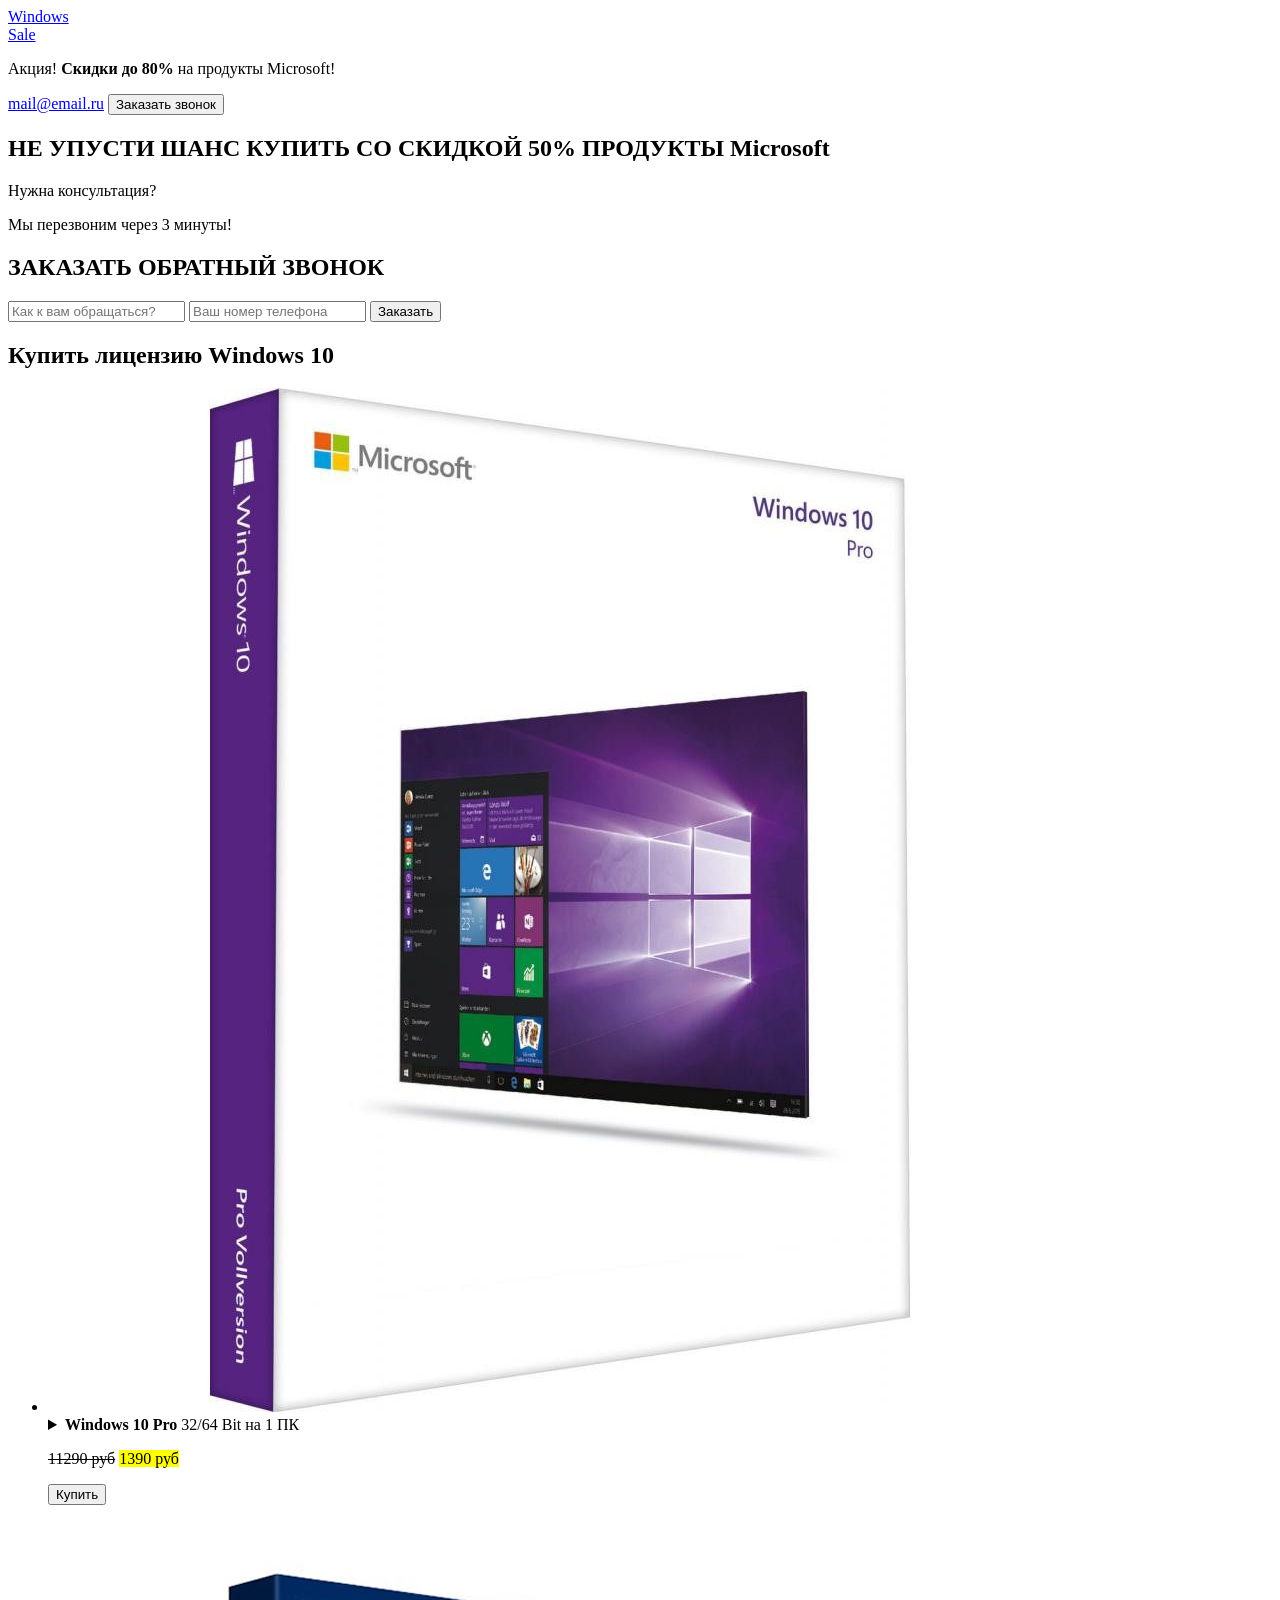
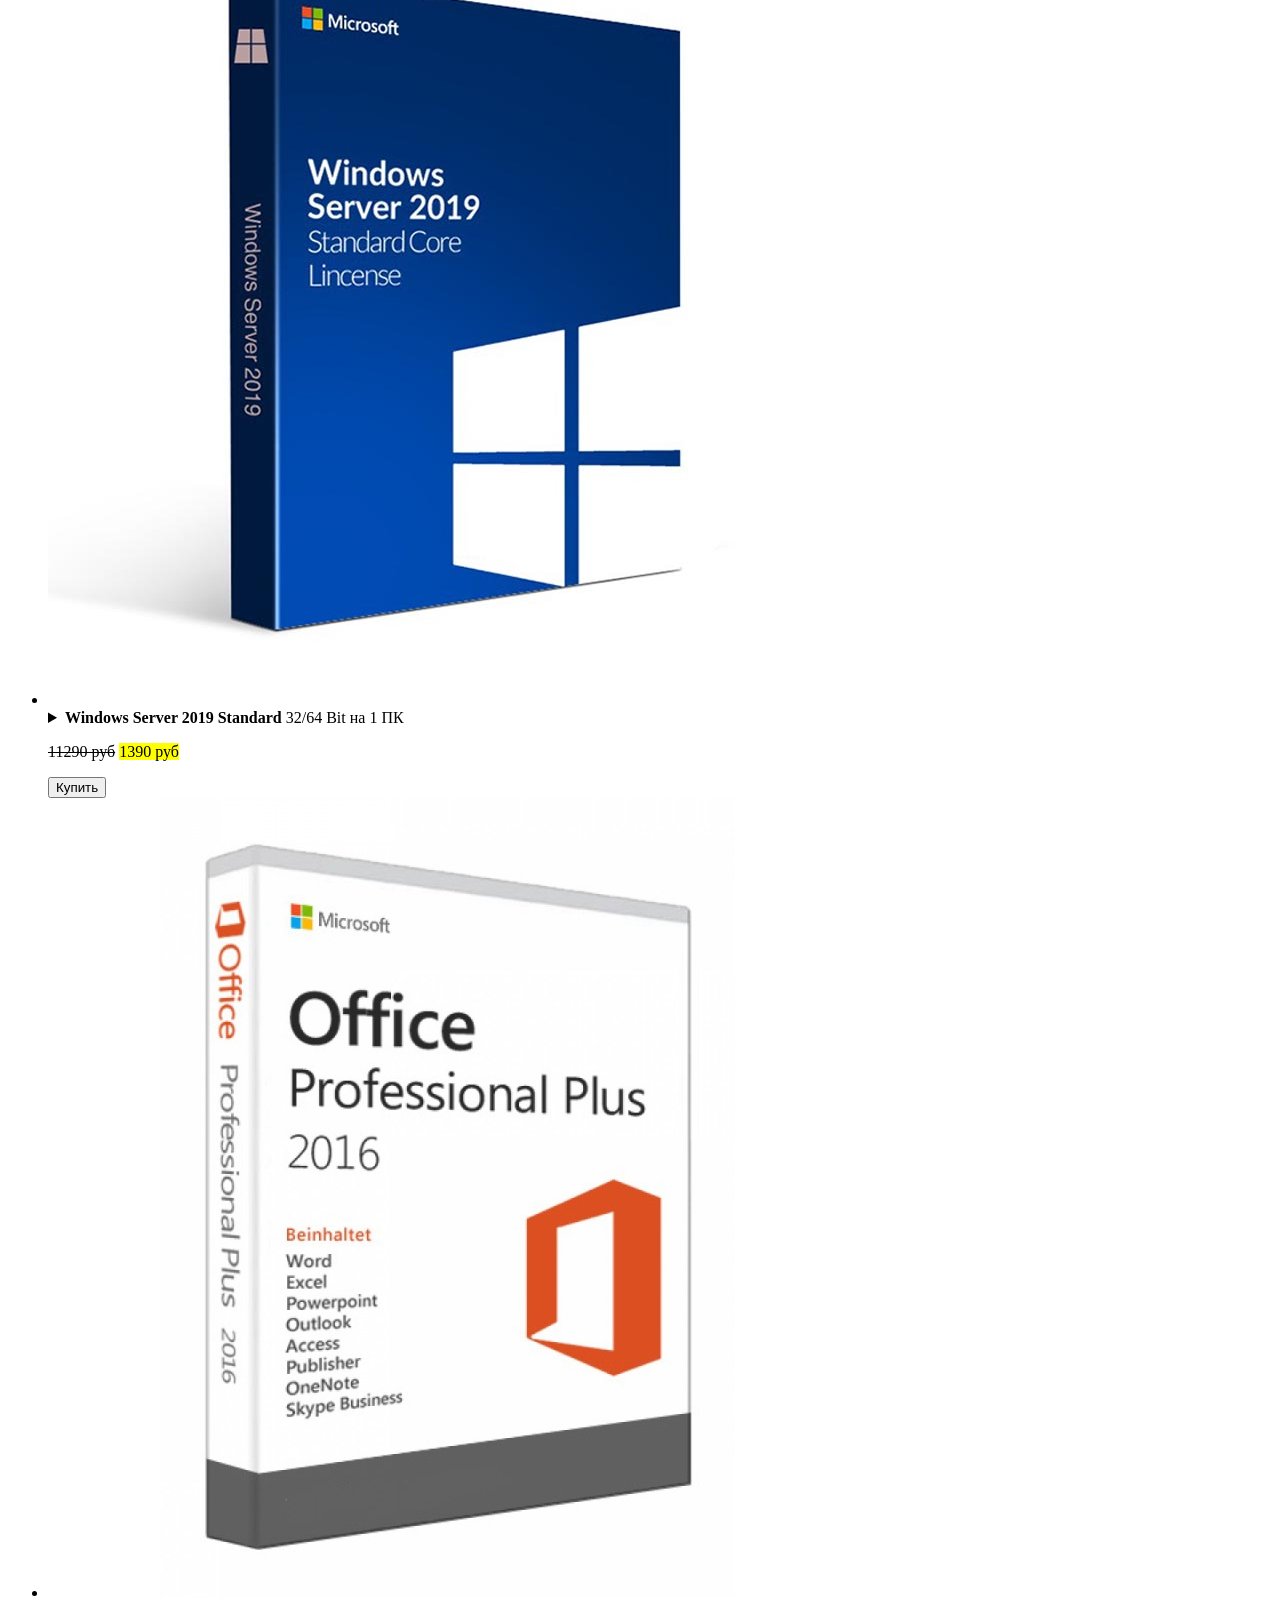
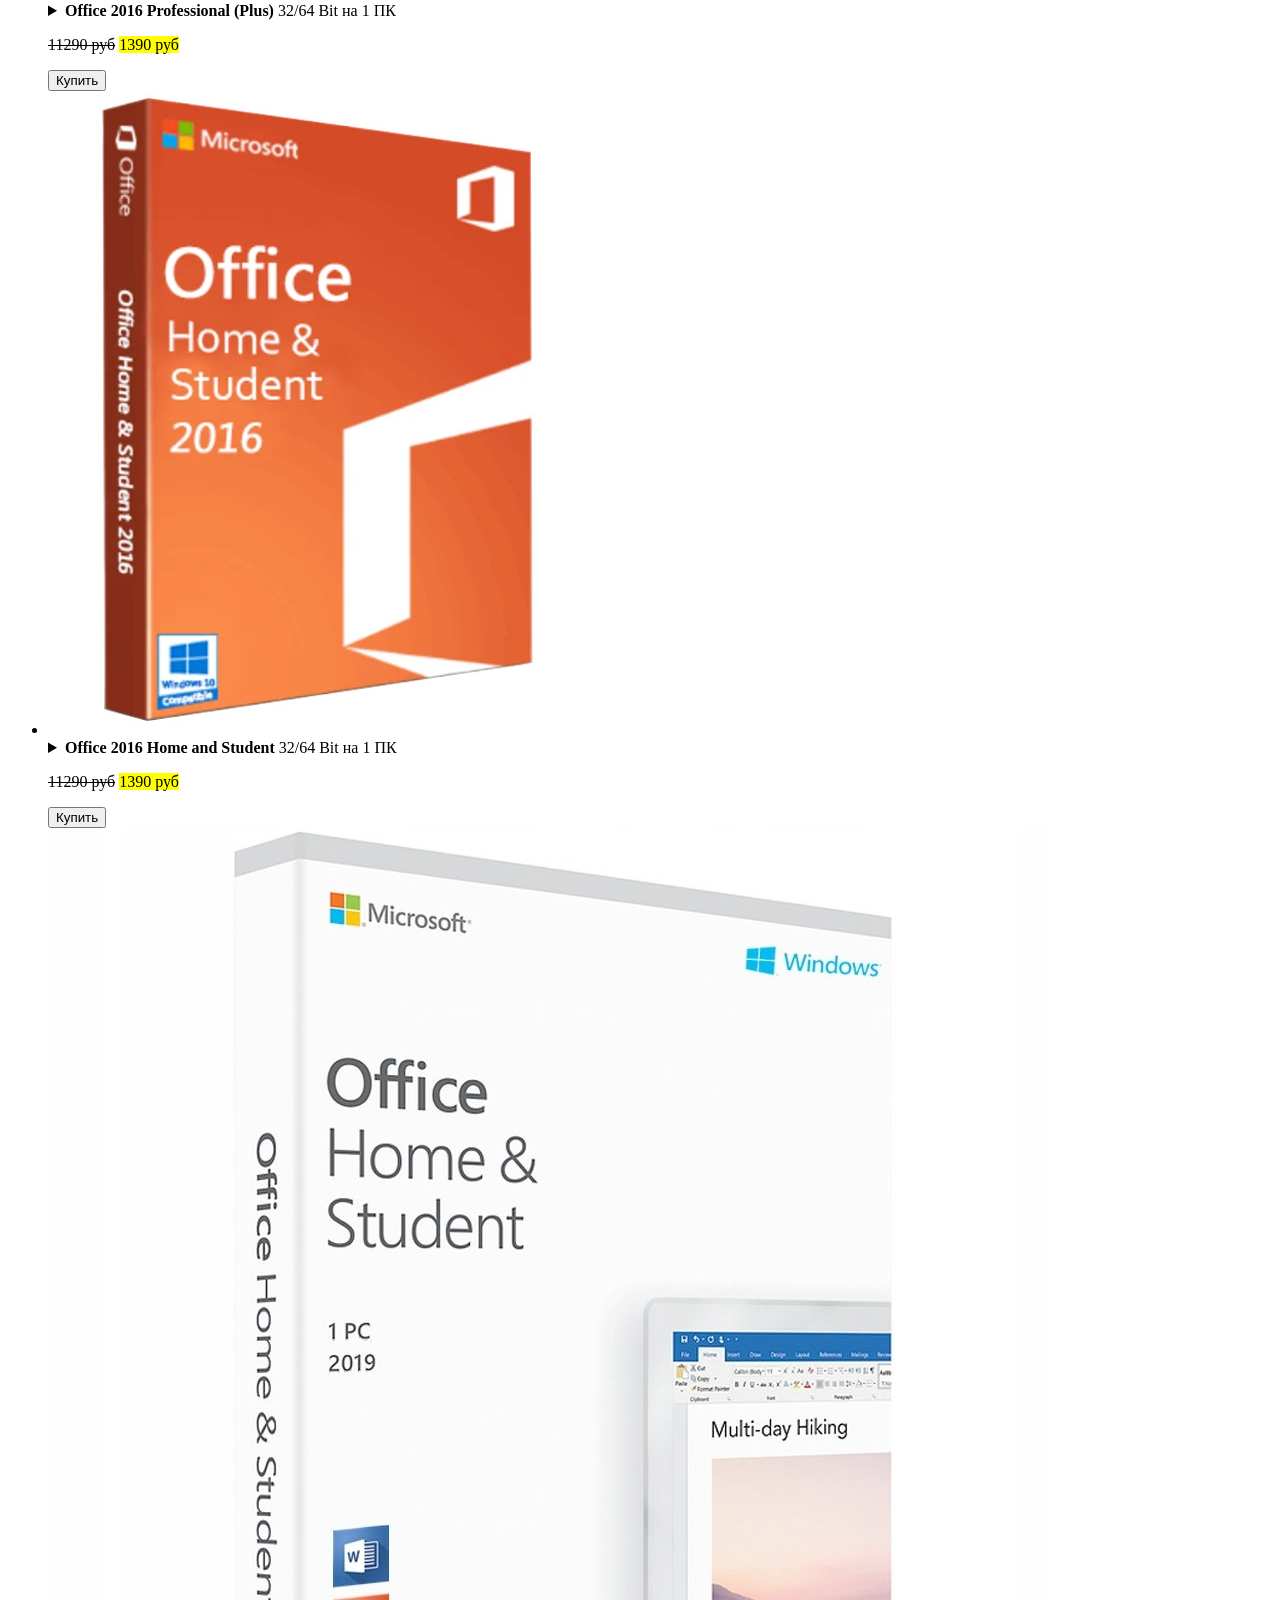
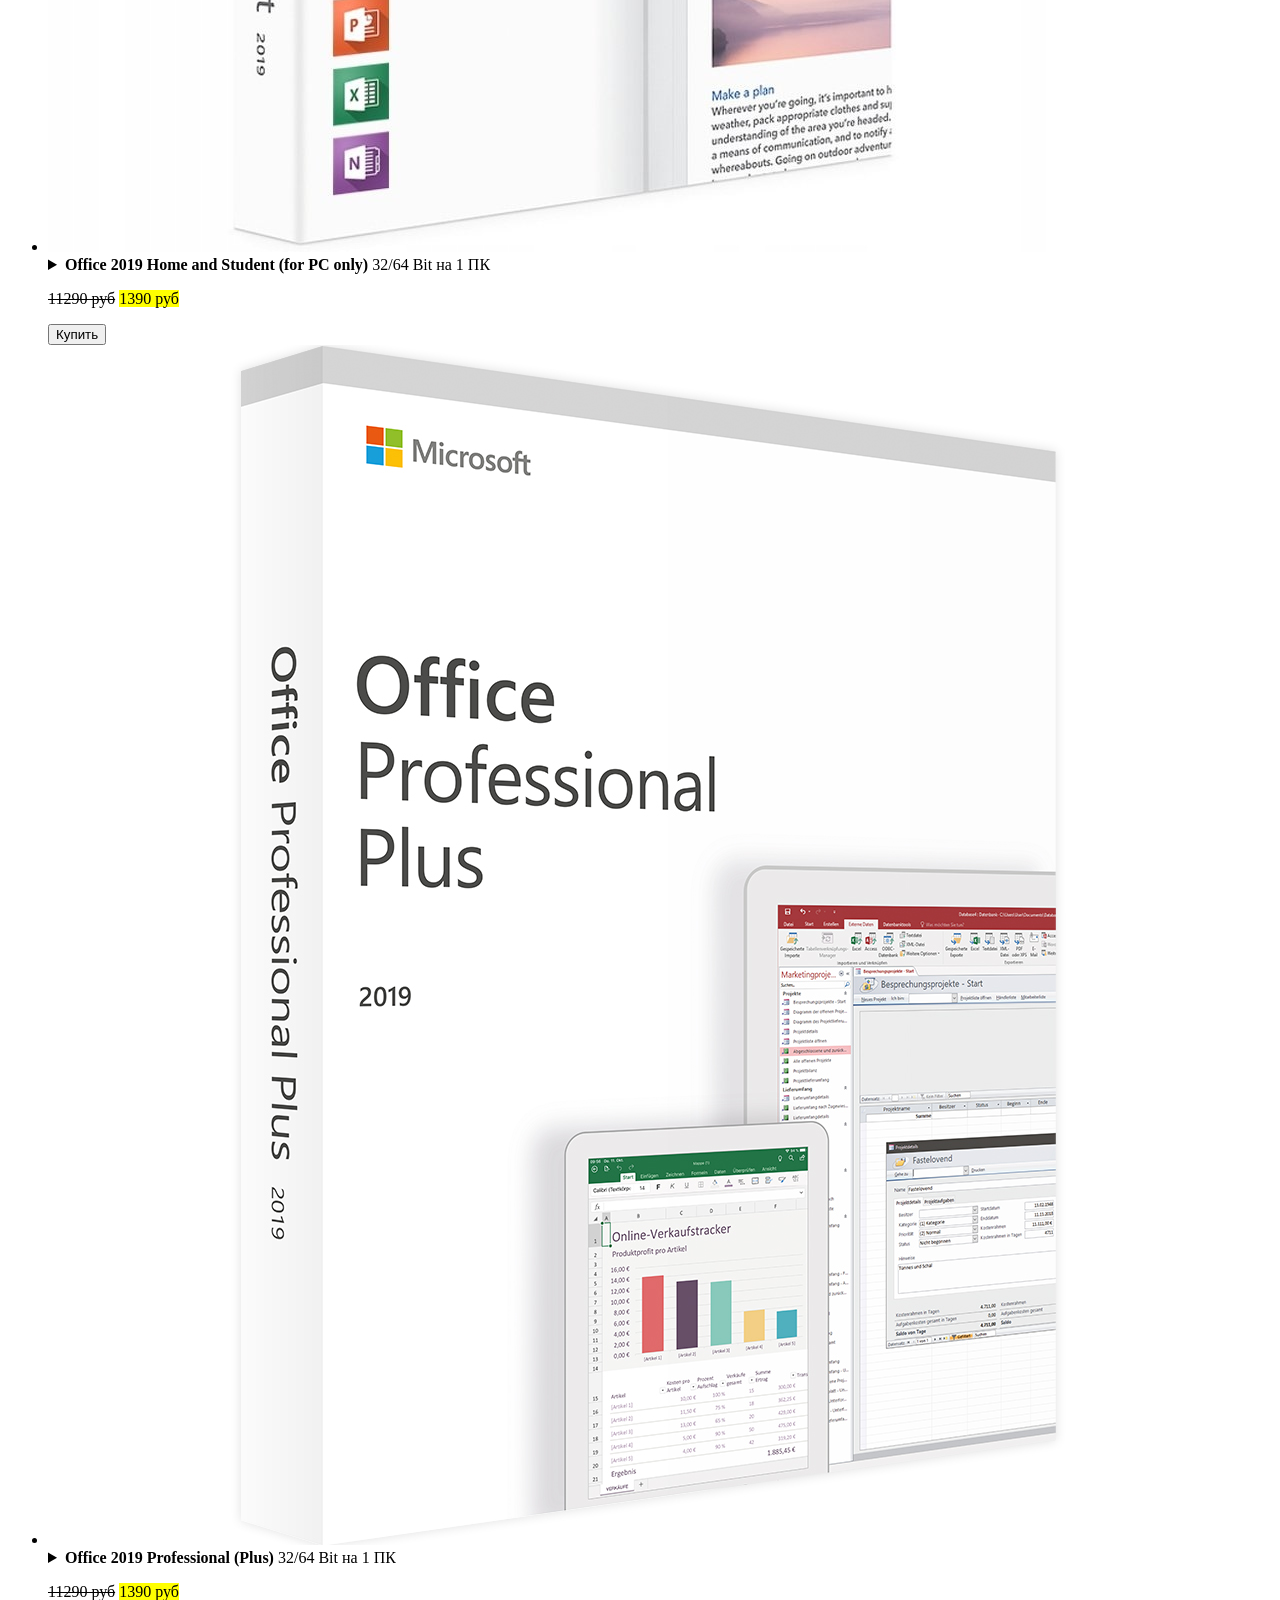
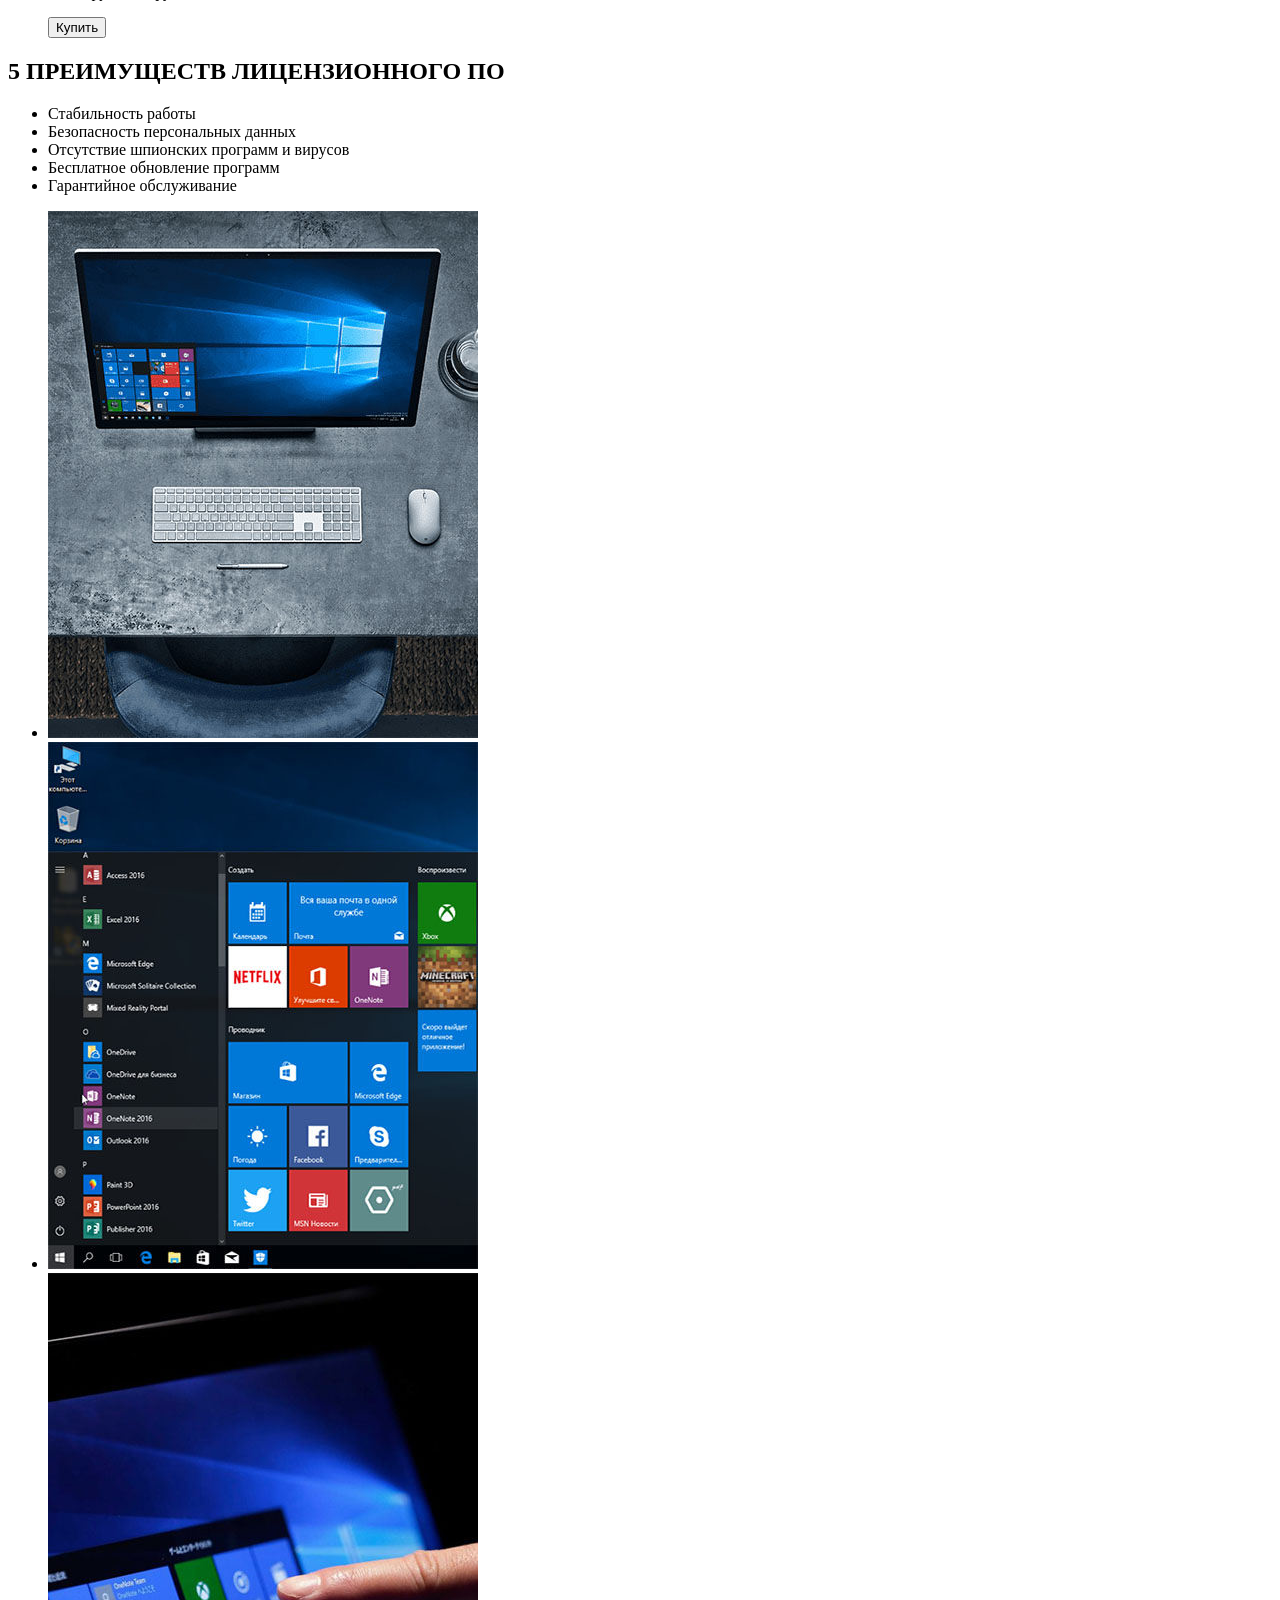
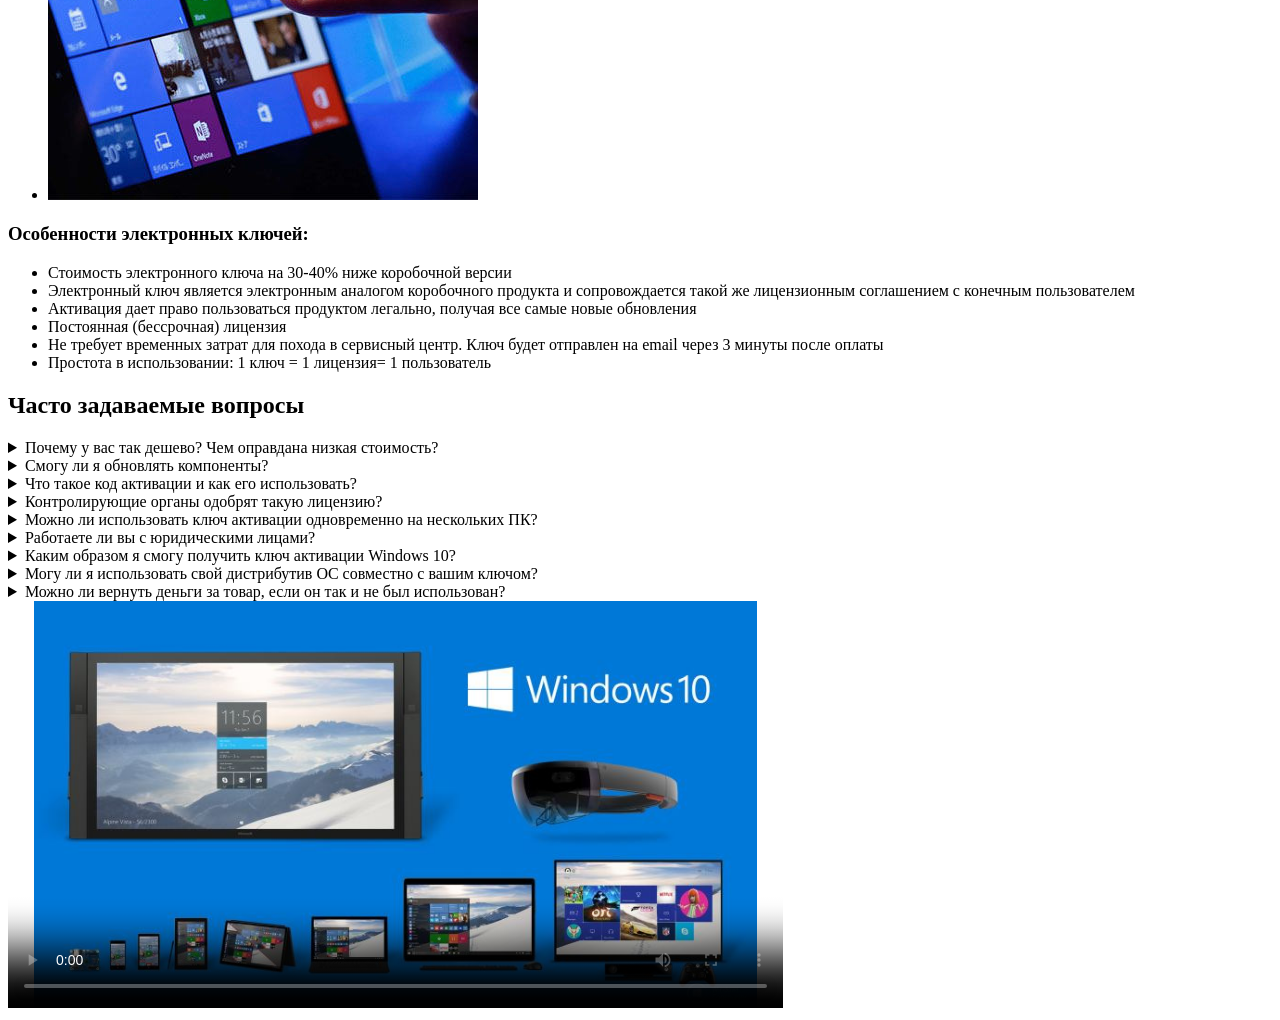
==== src/index.html @ 3c19798a "06.07.2020 (1)" ====
<!DOCTYPE html>
<html lang="ru">

<head>
  <meta charset="UTF-8">
  <meta name="viewport" content="width=device-width, initial-scale=1.0">
  <title>НЕ УПУСТИ ШАНС КУПИТЬ СО СКИДКОЙ 50% ПРОДУКТЫ Microsoft</title>

  <link rel="stylesheet" href="css/style.css">
  <link rel="shortcut icon" href="img/favicon.ico" type="image/x-icon">
</head>

<body>

  <header class="header">

    <div class="container">

      <div class="header__block-logo">

        <a href="#" class="header__logo hidde-md">Windows<br>Sale</a>

        <p class="header__logo-promo">
          Акция! <strong>Скидки до 80%</strong>
          <span>на продукты Microsoft!</span>
        </p>
        <!-- /header__logo-promo -->
      </div>
      <!-- /header__block-logo -->

      <div class="header__block-contact">
        <a href="#" class="header__link">mail@email.ru</a>
        <button class="header__link btn">Заказать звонок</button>
      </div>
      <!-- /header__block-contact -->

    </div>
    <!-- /container -->
  </header>
  <!-- /header -->

  <main>

    <section class="contact">
      <div class="container">

        <h1 class="heading">НЕ УПУСТИ ШАНС КУПИТЬ СО СКИДКОЙ 50% ПРОДУКТЫ Microsoft</h1>

        <div class="content">
          <header>
            <p>Нужна консультация?</p>
            <p>Мы перезвоним через 3 минуты!</p>
          </header>
          <!-- /header -->

          <form action="#" class="form">
            <h2>ЗАКАЗАТЬ ОБРАТНЫЙ ЗВОНОК</h2>

            <input type="text" placeholder="Как к вам обращаться?">
            <input type="tel" placeholder="Ваш номер телефона">

            <button class="btn btn--form">Заказать</button>
          </form>
          <!-- /form -->
        </div>
        <!-- /content -->
      </div>
      <!-- /container -->
    </section>
    <!-- /contact -->

    <section class="slider-section">
      <div class="container">
        <div class="center">
          <h2>Купить лицензию Windows 10</h2>
        </div>
        <div class="slider--nojs">
          <ul class="slider__list slider-1-js">
            <li class="slider__item">
              <img src="./img/win-10-pro.jpg" alt="Windows 10 Pro" class="prod">

              <details>
                <summary><b>Windows 10 Pro</b> 32/64 Bit на 1 ПК<div class="details-toggle" aria-label="открыть"></div>
                </summary>

                <p>Одна из самых популярных и надежных операционных систем.
                  Одинаково подходит как для домашнего использования так и для ведения бизнеса. Система имеет полный
                  набор
                  инструментов и не имеет проблем в работе, которые присутствовали в предыдущих версиях. Отличительной
                  особенностью является ускоренная обработка данных и поддержка современного оборудования, в частности
                  процессов серверного уровня Intel Xeon и AMD Opeteron.</p>

              </details>

              <p class="price">
                <del class="price__old">11290 руб</del>
                <mark class="price__new">1390 руб</mark>
              </p>

              <button class="btn btn--slider">Купить</button>
            </li>
            <!-- /slider__item -->

            <li class="slider__item">
              <img src="./img/win-serwer-19.jpg" alt="Windows Server 2019 Standard" class="prod">

              <details>
                <summary><b>Windows Server 2019 Standard</b> 32/64 Bit на 1 ПК<div class="details-toggle"
                    aria-label="открыть"></div>
                </summary>

                <p>Оптимизированная для облака операционная система с дополнительными уровнями безопасности обнаруживает
                  любые атаки, включая атаки с нулевым днем; инновационным подходом к реализации рабочих приложений и
                  инфраструктуры на основе платформы Azure.</p>
                <p>С Windows Server 2019 клиенты смогут легко интегрировать Azure-сервисы: Azure Backup, Azure File
                  Sync, Hyper-V, Nano Server, сервис аварийного восстановления и др. Кроме того, встроенная защита от
                  угроз Windows Defender (ATP) обеспечивает превентивную защиту, обнаруживая любые атаки, включая атаки
                  с нулевым днем.</p>
              </details>

              <p class="price">
                <del class="price__old">11290 руб</del>
                <mark class="price__new">1390 руб</mark>
              </p>

              <button class="btn btn--slider">Купить</button>
            </li>
            <!-- /slider__item -->

            <li class="slider__item">
              <img src="./img/office-pro+16.jpg" alt="Office 2016 Professional (Plus)" class="prod">

              <details>
                <summary><b>Office 2016 Professional (Plus)</b> 32/64 Bit на 1 ПК<div class="details-toggle"
                    aria-label="открыть"></div>
                </summary>

                <p>Лучший выбор для тех, кто хочет пользоваться основными программами Office. 15 ГБ свободного
                  пространства в облачном хранилище OneDrive для легкого доступа и совместного редактирования документов
                  с нескольких устройств; усовершенствованный интерфейс, оптимизированный для сенсорного управления,
                  пера или мыши с клавиатурой. Работа с Windows и Mac OS.</p>
                <p>В пакет Office Home and Student 2016 входит четыре решения:</p>

                <ul class="list">
                  <li>Word</li>
                  <li>Excel</li>
                  <li>PowerPoint</li>
                  <li>OneNote</li>
                </ul>
              </details>

              <p class="price">
                <del class="price__old">11290 руб</del>
                <mark class="price__new">1390 руб</mark>
              </p>

              <button class="btn btn--slider">Купить</button>
            </li>
            <!-- /slider__item -->

            <li class="slider__item">
              <img src="./img/office-home_student-16.jpg" alt="Office 2016 Home and Student" class="prod">

              <details>
                <summary><b>Office 2016 Home and Student</b> 32/64 Bit на 1 ПК <div class="details-toggle"
                    aria-label="открыть"></div>
                </summary>

                <p>Приложение предлагает важные решения:</p>
                <ol class="list-nember">
                  <li>Воплощение идей. Используя возможности Office, можно создавать увлекательные и полезные
                    презентации, чтобы удивлять сверстников, учителей или преподавателей. В этом помогут широкоэкранные
                    шаблоны продукта для создания презентаций PowerPoint, а также традиционные пакеты Excel и Word</li>
                  <li>Простое и понятное создание заметок. Пользуясь записными книжками OneNote, можно сохранить важную
                    информацию, организовать к ней совместный доступ и создавать групповые проекты</li>
                  <li>Комфортный доступ к данным. Теперь файлы можно хранить не только локально, но и облачно. Они могут
                    размещаться в Интернете, а значит, ими можно пользоваться с любого устройства</li>
                  <li>Огромное количество готовых шаблонов сокращает время подготовки презентации до минимума. Всего
                    лишь два клика понадобится для того, чтобы сделать из данных таблицу или диаграмму, а значит,
                    информация станет доступнее для восприятия</li>
                  <li>Стандартная комплектация: Word;Excel; PowerPoint; OneNote</li>
                </ol>
              </details>

              <p class="price">
                <del class="price__old">11290 руб</del>
                <mark class="price__new">1390 руб</mark>
              </p>

              <button class="btn btn--slider">Купить</button>
            </li>
            <!-- /slider__item -->

            <li class="slider__item">
              <img src="./img/office-home&student-only.jpg" alt="Office 2019 Home and Student (for PC only)"
                class="prod">

              <details>
                <summary><b>Office 2019 Home and Student (for PC only)</b> 32/64 Bit на 1 ПК<div class="details-toggle"
                    aria-label="открыть"></div>
                </summary>

                <p>Оптимальное решение с базовыми инструментами для работы с документами, реализации творческих идей,
                  выполнения учебных и домашних проектов. А с новыми функциями в версии 2019 работать с приложениями
                  Office стало еще проще: 3D и SVG графика, анимация, цифровое перо, переводчик и новые виды таблиц.</p>
              </details>

              <p class="price">
                <del class="price__old">11290 руб</del>
                <mark class="price__new">1390 руб</mark>
              </p>

              <button class="btn btn--slider">Купить</button>
            </li>
            <!-- /slider__item -->

            <li class="slider__item">
              <img src="./img/office-pro+19.jpg" alt="Office 2019 Professional (Plus)" class="prod">

              <details>
                <summary><b>Office 2019 Professional (Plus)</b> 32/64 Bit на 1 ПК <div class="details-toggle"
                    aria-label="открыть"></div>
                </summary>

                <p>Расширенное ПО не имеющее рабочих границ с колоссальным потенциалом. Специальный выпуск пакета
                  офисных приложений, предназначенный для разработчиков и специалистов в области IT. Позволяет работать
                  в условиях многозадачности на различных устройствах, экономя время, оптимизируя рабочий процесс и
                  предлагая эффективные приёмы решения повседневных задач.</p>
                <p><b>В составе Microsoft Office 2019 Professional Plus:</b></p>

                <ul class="list">
                  <li><b>Microsoft Word 2019</b> – производительный текстовый процессор с расширенными возможностями для
                    создания и форматирования документов.</li>
                  <li><b>Microsoft PowerPoint 2019</b> – генератор презентаций с высоким разрешением, поддержкой
                    переходов, анимации, интеграцией аудио и видео материалов.</li>
                  <li><b>Microsoft Outlook 2019</b> – почтовый клиент для удобного управления сообщениями электронной
                    почты с усовершенствованным набором инструментов.</li>
                  <li><b>Microsoft Excel 2019</b> – табличный процессор для создания отчётов, анализа информации,
                    поддерживающий богатый инструментарий для визуализации данных.</li>
                  <li><b>Microsoft OneNote 2019</b> – приложение для хранения заметок с продвинутыми возможностями
                    навигации и организации данных, позволяющее организовать удалённый доступ к записным книжкам и
                    обмениваться сведениями через веб-браузер или со смартфона.</li>
                  <li><b>Microsoft Access 2019</b> – реляционная интерактивная СУБД с улучшенной логикой
                    программирования, интеграцией с каталогом бизнес-данных (BDC, Business Data Catalog), веб-базами и
                    шаблонами.</li>
                  <li><b>Microsoft Publisher 2019</b> – приложение для создания бизнес-публикаций и маркетинговых
                    материалов высокого качества без помощи профессиональных </li>дизайнеров.
                  <li><b>Microsoft InfoPath 2019</b> – решение для сбора данных и разработки различных динамических
                    форм.</li>
                  <li>Microsoft Office Web Apps (Word, Excel, PowerPoint, Outlook).</li>

                </ul>
              </details>

              <p class="price">
                <del class="price__old">11290 руб</del>
                <mark class="price__new">1390 руб</mark>
              </p>

              <button class="btn btn--slider">Купить</button>
            </li>
            <!-- /slider__item -->

          </ul>
          <!-- /slider__list -->
        </div>
        <!-- /slider--nojs -->
      </div>
      <!-- /container -->
    </section>
    <!-- /slider -->

    <section class="advantage">
      <div class="center">
        <h2>5 ПРЕИМУЩЕСТВ ЛИЦЕНЗИОННОГО ПО</h2>
      </div>
      <!-- /center -->

      <div class="container">
        <div class="laptop">
          <ul class="list-mark list-mark--laptop">
            <li class="list-mark__item">Стабильность работы</li>
            <li class="list-mark__item">Безопасность персональных данных</li>
            <li class="list-mark__item">Отсутствие шпионских программ и вирусов</li>
            <li class="list-mark__item">Бесплатное обновление программ</li>
            <li class="list-mark__item">Гарантийное обслуживание</li>
          </ul>
          <!-- /list-mark -->
        </div>
        <!-- /laptop -->
      </div>
      <!-- /container -->

      <div class="container">
        <div class="features">
          <div class="features-slider slider--nojs">
            <ul class="slider__list slider-2-js slider-img">
              <li class="slider__item"><img src="./img/features-1.jpg" alt="Рабочий стол Windows"></li>
              <li class="slider__item"><img src="./img/features-2.jpg" alt="Меню пуск"></li>
              <li class="slider__item"><img src="./img/features-3.jpg" alt="Windows для планшетов"></li>
            </ul>
            <!-- /slider-2-js -->
          </div>
          <!-- /features-slider slider--nojs -->
          <div class="features-content">
            <h3>Особенности электронных ключей:</h3>

            <ul class="list-mark list-mark--features">
              <li class="list-mark__item">Стоимость электронного ключа на 30-40% ниже коробочной версии</li>
              <li class="list-mark__item">Электронный ключ является электронным аналогом коробочного продукта и
                сопровождается такой же лицензионным соглашением с конечным пользователем</li>
              <li class="list-mark__item">Активация дает право пользоваться продуктом легально, получая все самые новые
                обновления</li>
              <li class="list-mark__item">Постоянная (бессрочная) лицензия</li>
              <li class="list-mark__item">Не требует временных затрат для похода в сервисный центр. Ключ будет отправлен
                на email через 3 минуты после оплаты</li>
              <li class="list-mark__item">Простота в использовании: 1 ключ = 1 лицензия= 1 пользователь</li>
            </ul>
            <!-- /list-mark -->
          </div>
        </div>
        <!-- /features -->
      </div>
      <!-- /container -->
    </section>
    <!-- /advantage -->

    <section class="faq">
      <div class="container">
        <div class="center">
          <h2>Часто задаваемые вопросы</h2>
        </div>
        <!-- /center -->

        <details>
          <summary> Почему у вас так дешево? Чем оправдана низкая стоимость? <div class="details-toggle"
              aria-label="открыть"></div>
          </summary>

          <ol class="list-nember">
            <li>
              Отсутствуют какие-либо бумаги, диски, коробки, а также оплата доставки, мы лишь предоставляем лицензионные
              коды. Вам необходимо будет амостоятельно скачать установочные файлы с официального сайта Microsoft по
              предоставленной ссылке.
            </li>
            <li>
              Данный тип лицензии привязывается к одному компьютеру и его нельзя будет переустановить на другой
              (допускается частичный апгрейд вашего ПК).
            </li>
            <li>
              Вам не будет предоставлена техническая поддержка при активации Windows 10. Зато Вы получите гарантию на
              установку лицензии от нашего сайта, также поддержку по техническим вопросам в течение 30 дней с момента
              покупки. При возникновении каких-либо вопросов обращайтесь к нашим специалистам, которые всегда готовы
              помочь. Данные особенности никак не сказываются на качестве продукта, Вы легко сможете
              активировать ключ на своем ПК или другом устройстве. Лицензия действительна до конца срока
              работоспособности компьютера, на который она
              установлена. Проанализировав все "за" и "против" Вы поймете, что низкая стоимость позволяет не замечать
              перечисленные минусы. С нашей стороны все честно, ведь все товары приобретаются у официальных организаций,
              без наценки и часто со скидкой. Что и дает вам возможность купить Windows 10 по самым приятным расценкам
              без потери качества.

            </li>
          </ol>
        </details>

        <details>
          <summary> Смогу ли я обновлять компоненты? <div class="details-toggle" aria-label="открыть"></div>
          </summary>

          <p>Конечно. После того, как ключ проходит верификацию на официальном сайте обеспечивается полноценная работа
            компьютера с возможностью обновления всех программ и утилит.</p>
        </details>
        <!-- /details -->

        <details>
          <summary> Что такое код активации и как его использовать? <div class="details-toggle" aria-label="открыть">
            </div>
          </summary>

          <p>Код активации - это набор символов, которые нужно ввести в окошко во время установки Windows 10. Этот набор
            символов позволяет вам легализировать систему и поддерживать ее в обновленном состоянии. При этом
            оплачивается только сама лицензия, а не пластиковые футляры, диски и инструкции, которыми комплектуются
            коробочные версии.</p>
        </details>
        <!-- /details -->

        <details>
          <summary> Контролирующие органы одобрят такую лицензию? <div class="details-toggle" aria-label="открыть">
            </div>
          </summary>

          <p>Предоставляемый товар предназначен только для личного использования и не подходит для ПК в госучреждениях и
            коммерческих организациях. Мы не предоставляем никаких коробок, наклеек и документов, которые потребуются от
            организации проверяющими лицами.</p>
        </details>
        <!-- /details -->

        <details>
          <summary> Можно ли использовать ключ активации одновременно на нескольких ПК? <div class="details-toggle"
              aria-label="открыть"></div>
          </summary>

          <p>Это невозможно. В таком случае гарантийные условия аннулируются, ключ может быть заблокирован. Не
            допускайте ошибок, чтобы потом не сожалеть о зря потраченных средствах.
          </p>
        </details>
        <!-- /details -->

        <details>
          <summary> Работаете ли вы с юридическими лицами? <div class="details-toggle" aria-label="открыть"></div>
          </summary>

          <p>
            Нет. Наши лицензионные ключи предназначены только для некоммерческого использования. У нас не предусмотрена
            оплата по безналичному расчету.
          </p>
        </details>
        <!-- /details -->

        <details>
          <summary> Каким образом я смогу получить ключ активации Windows 10? <div class="details-toggle"
              aria-label="открыть"></div>
          </summary>

          <p>Он придет на Вашу электронную почту в течение 2-х часов после оплаты. В выходные и праздничные дни
            получение ключей происходит до пяти часов. Обычно письмо приходит намного быстрее, и не приходится ждать
            несколько часов.</p>
        </details>
        <!-- /details -->

        <details>
          <summary> Могу ли я использовать свой дистрибутив OC совместно с вашим ключом? <div class="details-toggle"
              aria-label="открыть"></div>
          </summary>

          <p>После покупки системного обеспечения Вам на электронную почту будет выслана ссылка на установочные файлы
            ОС, который Вы сможете скачать с официального сайта и использовать его. Мы не гарантируем работу ключей
            активации на других дистрибутивах. </p>
        </details>
        <!-- /details -->

        <details>
          <summary> Можно ли вернуть деньги за товар, если он так и не был использован? <div class="details-toggle"
              aria-label="открыть"></div>
          </summary>

          <p>С момента передачи продукта мы будет вынуждены отказаться принять его обратно, так как нет достоверных
            данных о том, что он не был передан другим людям. Покупатели уже не смогут воспользоваться кодом, бывшем в
            употреблении. Пожалуйста, отнеситесь к этому условию со всей ответственностью.</p>
        </details>
        <!-- /details -->
      </div>
      <!-- /container -->
    </section>
    <!-- /faq -->

    <section class="video">
      <div class="container">
        <div class="video__wrap">
          <video width="775" height="407" controls="controls" poster="./img/video-poster.jpg">
            <source src="./video/windows.mp4" type='video/mp4; codecs="avc1.42E01E, mp4a.40.2"'>
            <source src="./video/windows.webm" type='video/webm; codecs="vp8, vorbis"'>
          </video>
        </div>
        <!-- /video__wrap -->
      </div>
      <!-- /container -->
    </section>
    <!-- /video -->

  </main>
  <!-- /main -->


  <script src="./js/main-debug.js"></script>
</body>

</html>
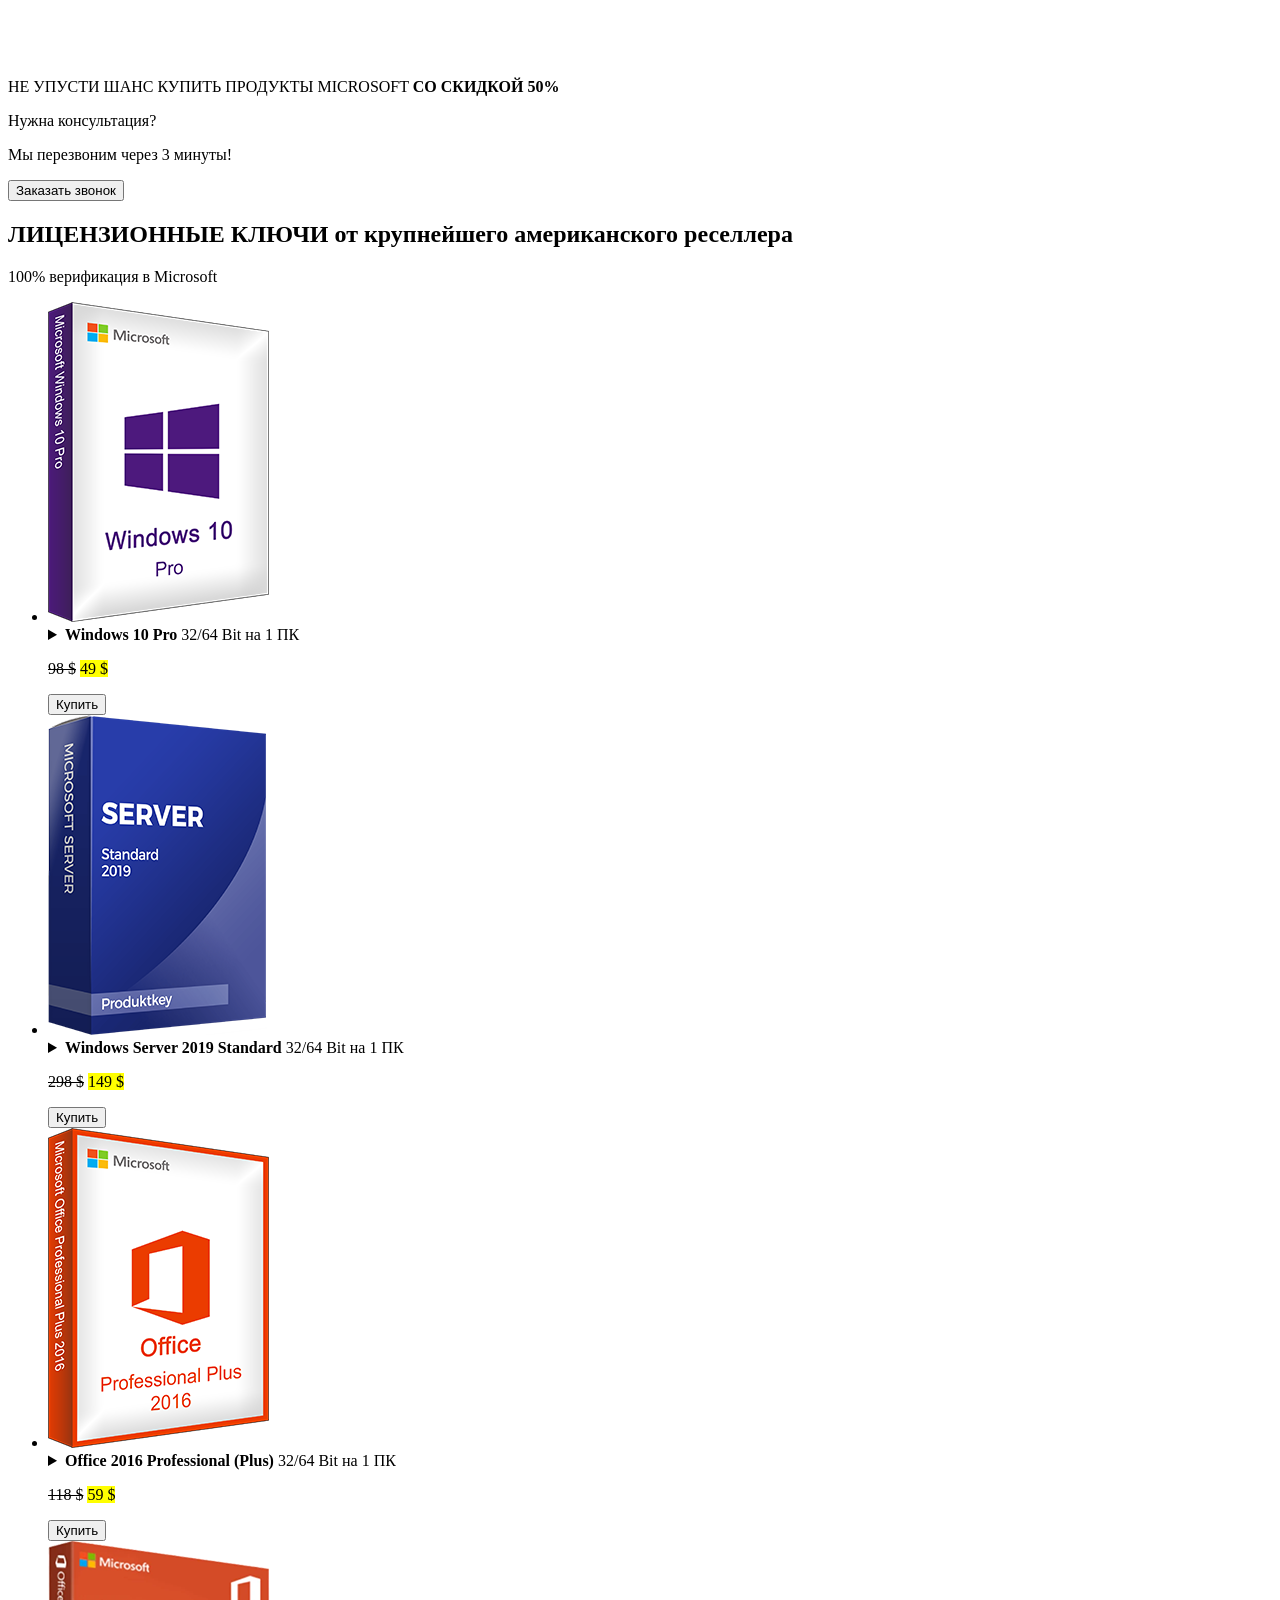
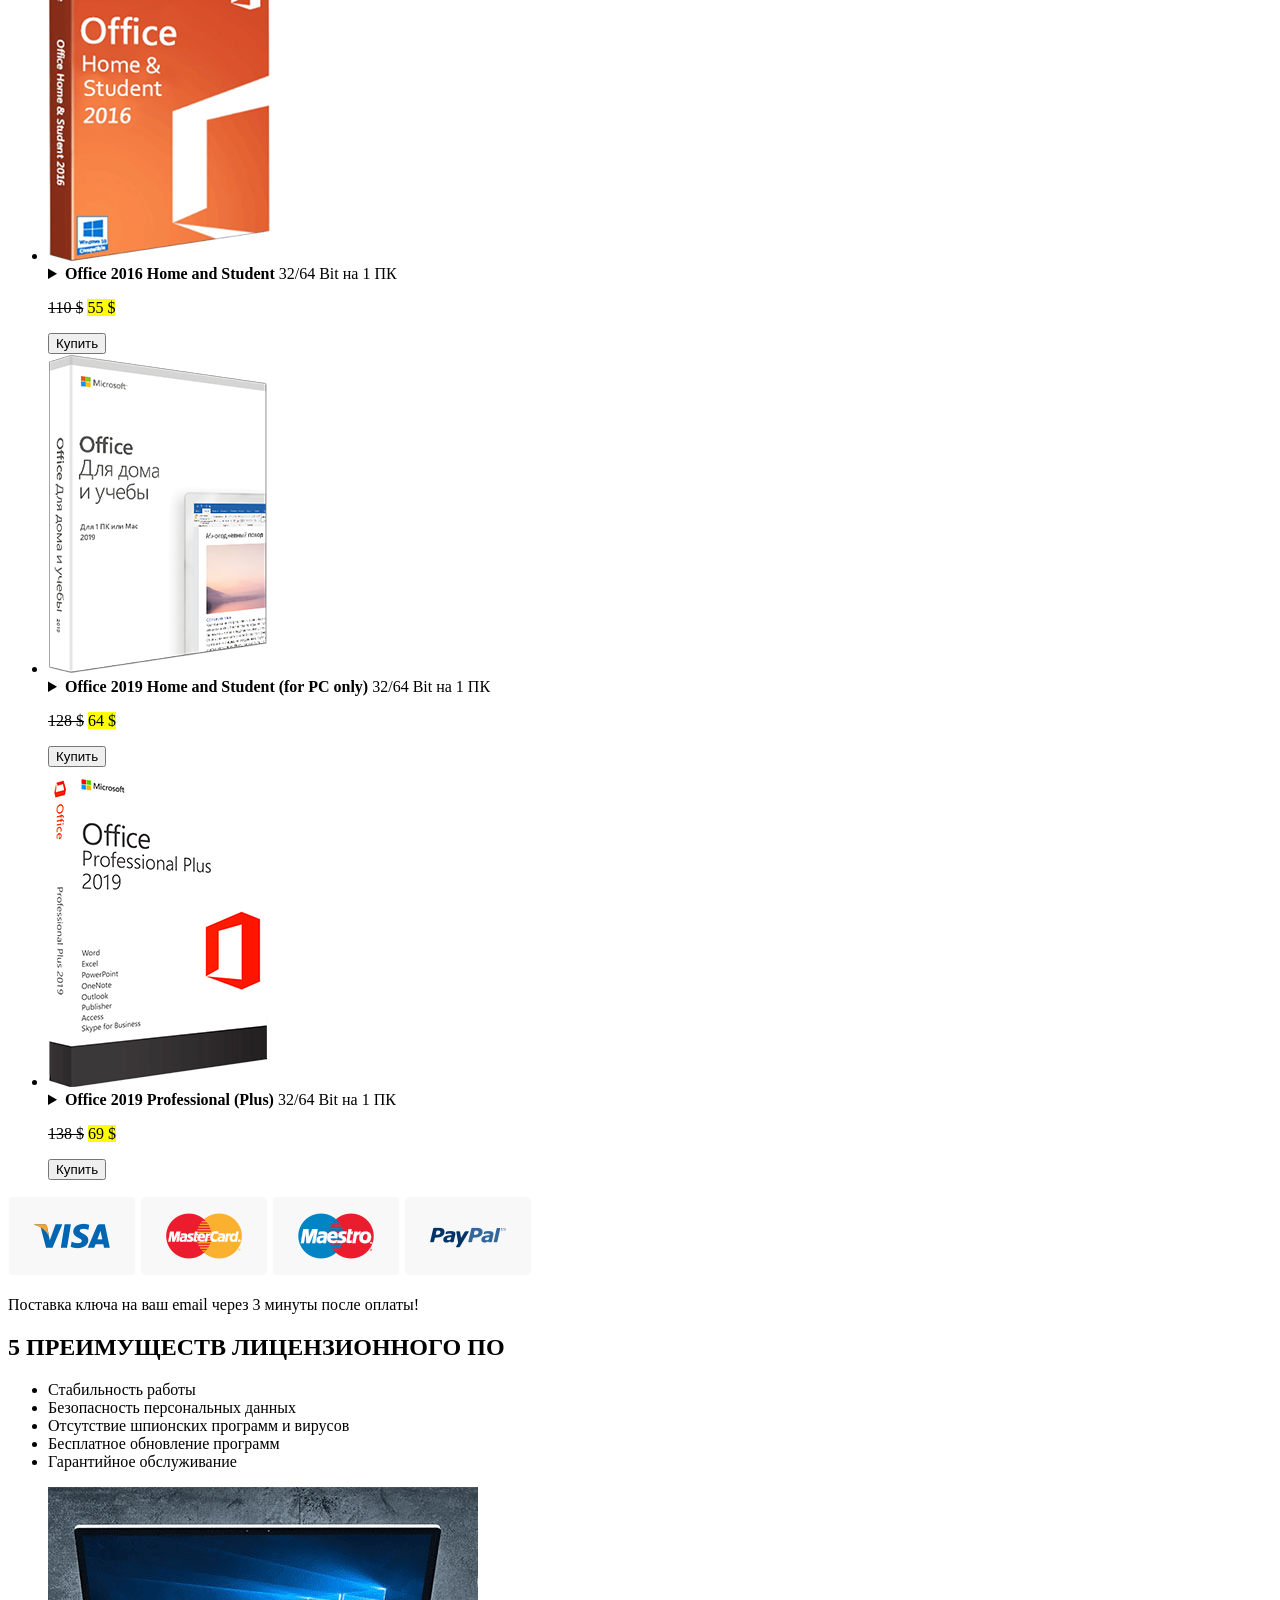
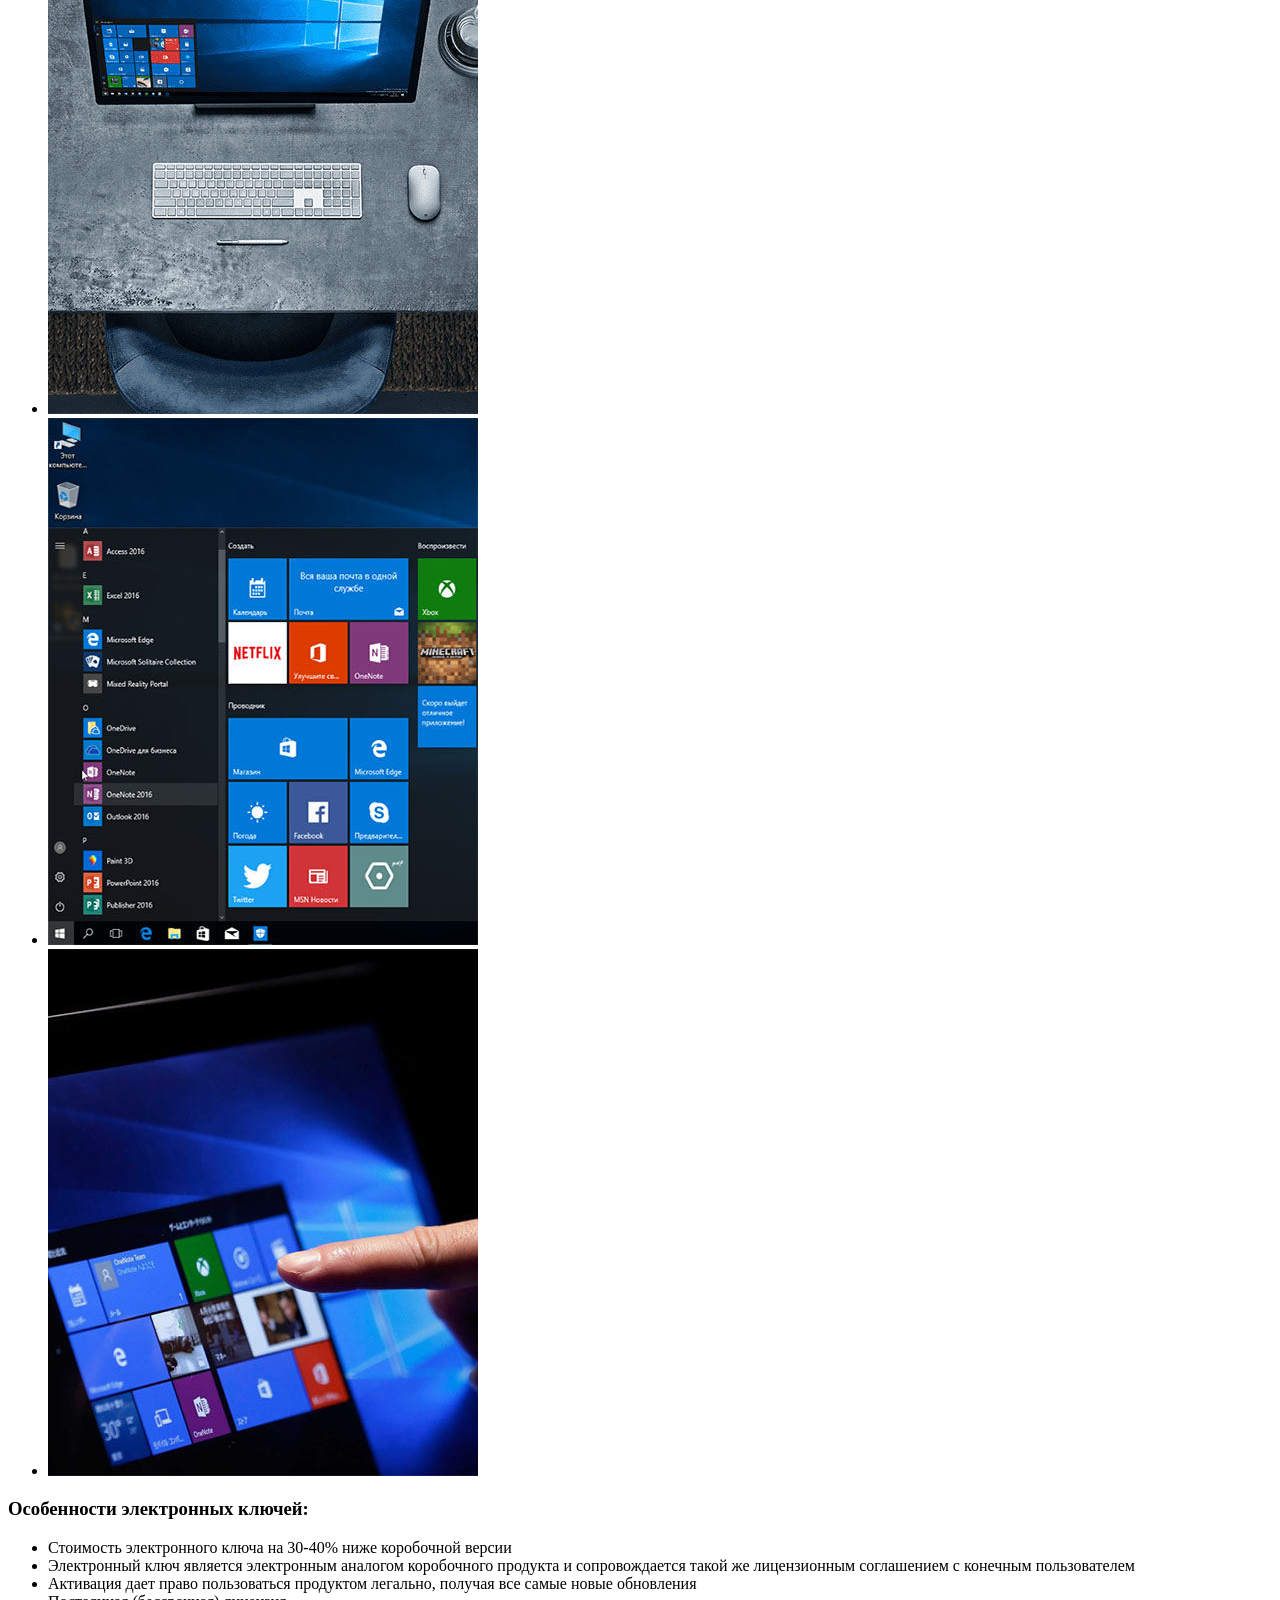
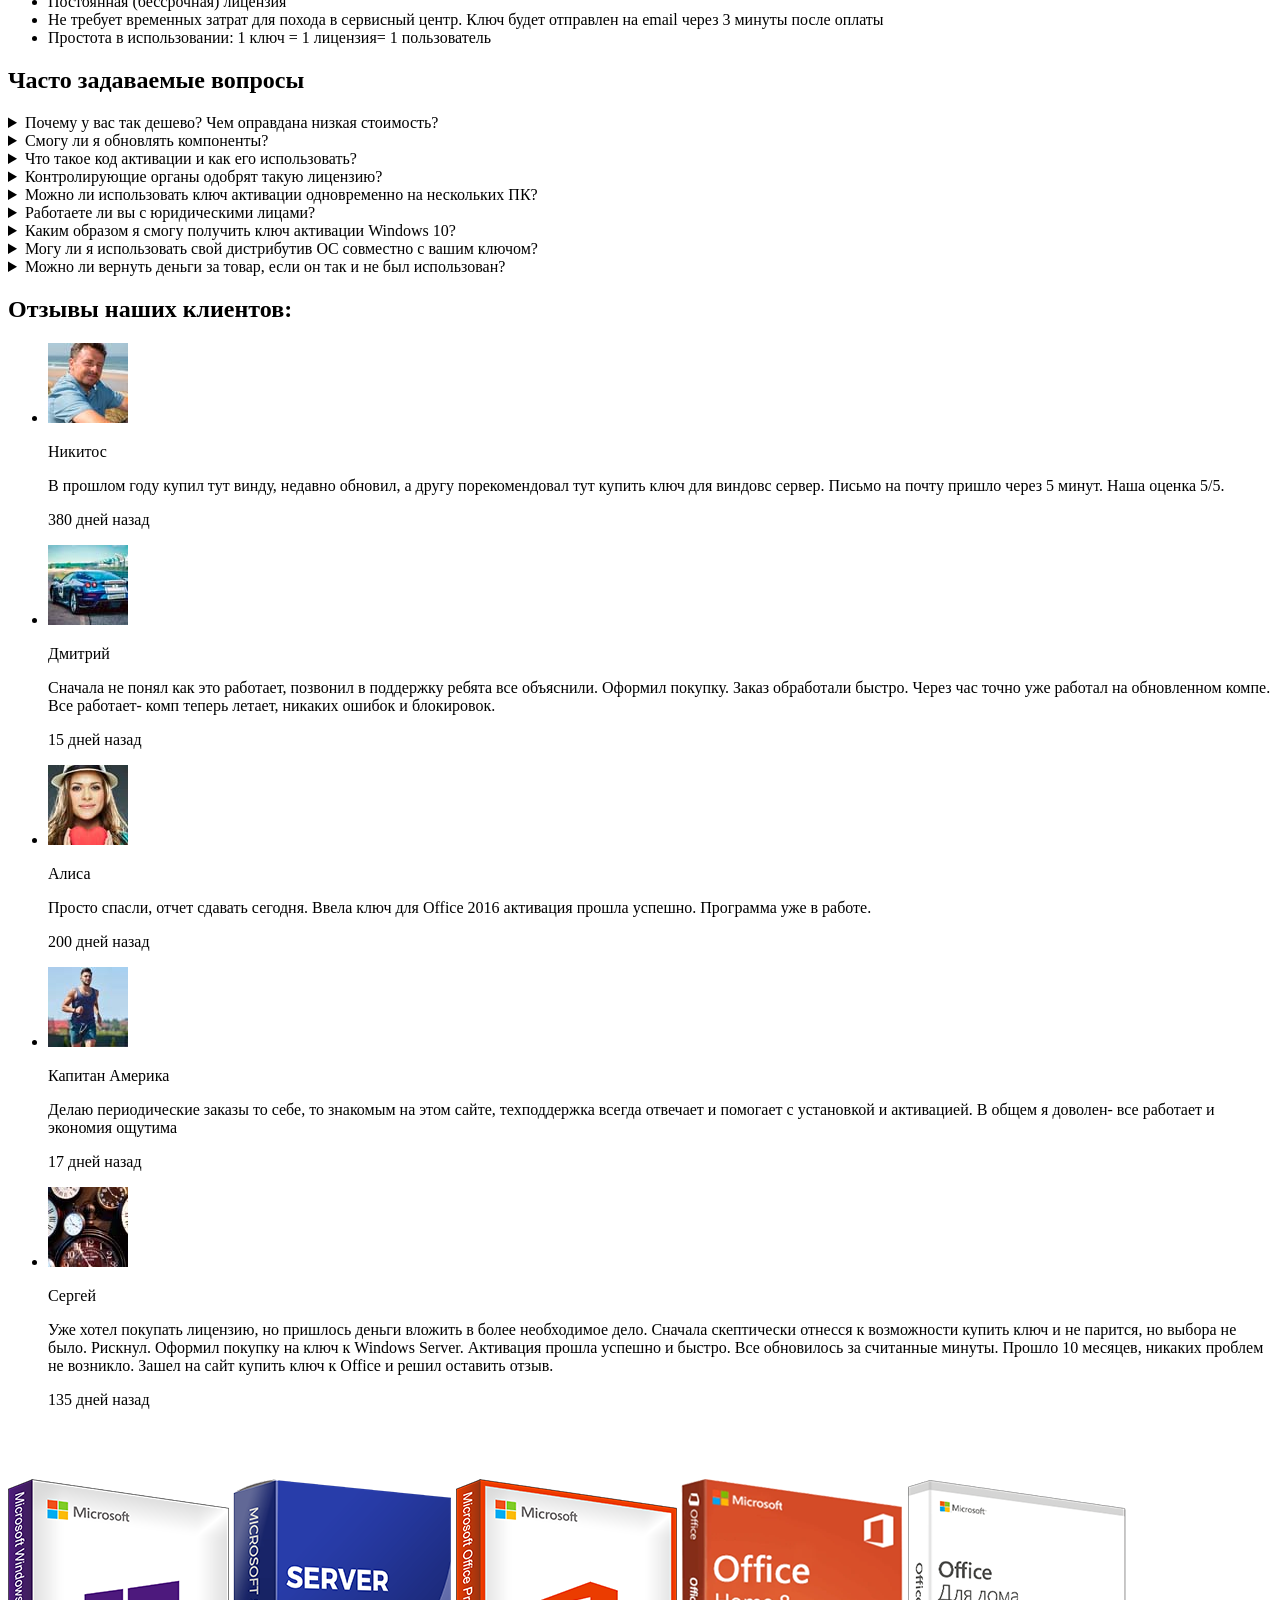
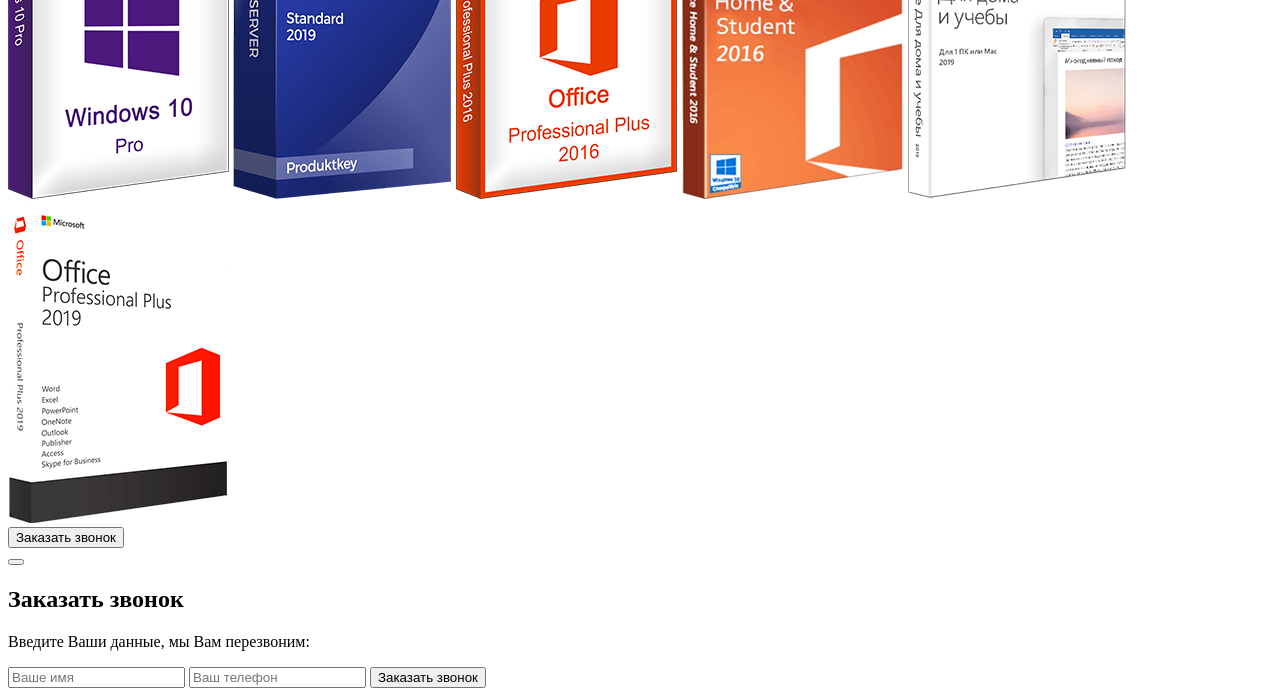
==== commit d5a949e0: "07.07.2020" ====
--- a/src/index.html
+++ b/src/index.html
@@ -12,24 +12,36 @@
 
 <body>
 
+  <div class="hidde">
+    <include src="build/img/sprite.svg"></include>
+  </div>
+
   <header class="header">
 
     <div class="container">
 
       <div class="header__block-logo">
 
-        <a href="#" class="header__logo hidde-md">Windows<br>Sale</a>
+        <a href="#" class="header__logo hidde-md">
+          <svg width="50" height="50">
+            <use xlink:href="#microsoft"></use>
+          </svg>
+        </a>
 
         <p class="header__logo-promo">
-          Акция! <strong>Скидки до 80%</strong>
-          <span>на продукты Microsoft!</span>
+          НЕ УПУСТИ ШАНС КУПИТЬ 
+          <span>ПРОДУКТЫ MICROSOFT</span>
+          <strong>СО СКИДКОЙ 50%</strong>
         </p>
         <!-- /header__logo-promo -->
       </div>
       <!-- /header__block-logo -->
 
       <div class="header__block-contact">
-        <a href="#" class="header__link">mail@email.ru</a>
+        <div class="hidde-md">
+          <p>Нужна консультация?</p>
+          <p>Мы перезвоним через 3 минуты!</p>
+        </div>
         <button class="header__link btn">Заказать звонок</button>
       </div>
       <!-- /header__block-contact -->
@@ -41,43 +53,17 @@
 
   <main>
 
-    <section class="contact">
-      <div class="container">
-
-        <h1 class="heading">НЕ УПУСТИ ШАНС КУПИТЬ СО СКИДКОЙ 50% ПРОДУКТЫ Microsoft</h1>
-
-        <div class="content">
-          <header>
-            <p>Нужна консультация?</p>
-            <p>Мы перезвоним через 3 минуты!</p>
-          </header>
-          <!-- /header -->
-
-          <form action="#" class="form">
-            <h2>ЗАКАЗАТЬ ОБРАТНЫЙ ЗВОНОК</h2>
-
-            <input type="text" placeholder="Как к вам обращаться?">
-            <input type="tel" placeholder="Ваш номер телефона">
-
-            <button class="btn btn--form">Заказать</button>
-          </form>
-          <!-- /form -->
-        </div>
-        <!-- /content -->
-      </div>
-      <!-- /container -->
-    </section>
-    <!-- /contact -->
-
     <section class="slider-section">
       <div class="container">
-        <div class="center">
-          <h2>Купить лицензию Windows 10</h2>
-        </div>
-        <div class="slider--nojs">
+        <header class="center">
+          <h2><strong>ЛИЦЕНЗИОННЫЕ КЛЮЧИ</strong> от крупнейшего американского реселлера</h2>
+          <p>100% верификация в Microsoft</p>
+        </header>
+        <!-- /header -->
+        <div class="slider--nojs" id="slide">
           <ul class="slider__list slider-1-js">
             <li class="slider__item">
-              <img src="./img/win-10-pro.jpg" alt="Windows 10 Pro" class="prod">
+              <img src="./img/win-10-pro.png" alt="Windows 10 Pro" class="prod">
 
               <details>
                 <summary><b>Windows 10 Pro</b> 32/64 Bit на 1 ПК<div class="details-toggle" aria-label="открыть"></div>
@@ -93,8 +79,8 @@
               </details>
 
               <p class="price">
-                <del class="price__old">11290 руб</del>
-                <mark class="price__new">1390 руб</mark>
+                <del class="price__old">98 &#36;</del>
+                <mark class="price__new">49 &#36;</mark>
               </p>
 
               <button class="btn btn--slider">Купить</button>
@@ -102,7 +88,7 @@
             <!-- /slider__item -->
 
             <li class="slider__item">
-              <img src="./img/win-serwer-19.jpg" alt="Windows Server 2019 Standard" class="prod">
+              <img src="./img/win-serwer-19.png" alt="Windows Server 2019 Standard" class="prod">
 
               <details>
                 <summary><b>Windows Server 2019 Standard</b> 32/64 Bit на 1 ПК<div class="details-toggle"
@@ -119,8 +105,8 @@
               </details>
 
               <p class="price">
-                <del class="price__old">11290 руб</del>
-                <mark class="price__new">1390 руб</mark>
+                <del class="price__old">298 &#36;</del>
+                <mark class="price__new">149 &#36;</mark>
               </p>
 
               <button class="btn btn--slider">Купить</button>
@@ -128,7 +114,7 @@
             <!-- /slider__item -->
 
             <li class="slider__item">
-              <img src="./img/office-pro+16.jpg" alt="Office 2016 Professional (Plus)" class="prod">
+              <img src="./img/office-pro+16.png" alt="Office 2016 Professional (Plus)" class="prod">
 
               <details>
                 <summary><b>Office 2016 Professional (Plus)</b> 32/64 Bit на 1 ПК<div class="details-toggle"
@@ -150,8 +136,8 @@
               </details>
 
               <p class="price">
-                <del class="price__old">11290 руб</del>
-                <mark class="price__new">1390 руб</mark>
+                <del class="price__old">118 &#36;</del>
+                <mark class="price__new">59 &#36;</mark>
               </p>
 
               <button class="btn btn--slider">Купить</button>
@@ -159,7 +145,7 @@
             <!-- /slider__item -->
 
             <li class="slider__item">
-              <img src="./img/office-home_student-16.jpg" alt="Office 2016 Home and Student" class="prod">
+              <img src="./img/office-home_student-16.png" alt="Office 2016 Home and Student" class="prod">
 
               <details>
                 <summary><b>Office 2016 Home and Student</b> 32/64 Bit на 1 ПК <div class="details-toggle"
@@ -183,8 +169,8 @@
               </details>
 
               <p class="price">
-                <del class="price__old">11290 руб</del>
-                <mark class="price__new">1390 руб</mark>
+                <del class="price__old">110 &#36;</del>
+                <mark class="price__new">55 &#36;</mark>
               </p>
 
               <button class="btn btn--slider">Купить</button>
@@ -192,7 +178,7 @@
             <!-- /slider__item -->
 
             <li class="slider__item">
-              <img src="./img/office-home&student-only.jpg" alt="Office 2019 Home and Student (for PC only)"
+              <img src="./img/office-home&student-only.png" alt="Office 2019 Home and Student (for PC only)"
                 class="prod">
 
               <details>
@@ -206,8 +192,8 @@
               </details>
 
               <p class="price">
-                <del class="price__old">11290 руб</del>
-                <mark class="price__new">1390 руб</mark>
+                <del class="price__old">128 &#36;</del>
+                <mark class="price__new">64 &#36;</mark>
               </p>
 
               <button class="btn btn--slider">Купить</button>
@@ -215,7 +201,7 @@
             <!-- /slider__item -->
 
             <li class="slider__item">
-              <img src="./img/office-pro+19.jpg" alt="Office 2019 Professional (Plus)" class="prod">
+              <img src="./img/office-2019-professional-plus.png" alt="Office 2019 Professional (Plus)" class="prod">
 
               <details>
                 <summary><b>Office 2019 Professional (Plus)</b> 32/64 Bit на 1 ПК <div class="details-toggle"
@@ -253,8 +239,8 @@
               </details>
 
               <p class="price">
-                <del class="price__old">11290 руб</del>
-                <mark class="price__new">1390 руб</mark>
+                <del class="price__old">138 &#36;</del>
+                <mark class="price__new">69 &#36;</mark>
               </p>
 
               <button class="btn btn--slider">Купить</button>
@@ -265,6 +251,17 @@
           <!-- /slider__list -->
         </div>
         <!-- /slider--nojs -->
+        <footer>
+          <div class="icons-online">
+            <img src="./img/visa.png" alt="Оплата картой Visa">
+            <img src="./img/mastercard.png" alt="Оплата картой MasterCard">
+            <img src="./img/maestro.png" alt="Опллата картой Maestro">
+            <img src="./img/paypal.png" alt="Оплата при помощи PayPal">
+          </div>
+          <!-- /icons-inline -->
+          <p>Поставка ключа на ваш email через 3 минуты после оплаты!</p>
+        </footer>
+        <!-- /footer -->
       </div>
       <!-- /container -->
     </section>
@@ -454,25 +451,123 @@
     </section>
     <!-- /faq -->
 
-    <section class="video">
+    <section class="comments">
       <div class="container">
-        <div class="video__wrap">
-          <video width="775" height="407" controls="controls" poster="./img/video-poster.jpg">
-            <source src="./video/windows.mp4" type='video/mp4; codecs="avc1.42E01E, mp4a.40.2"'>
-            <source src="./video/windows.webm" type='video/webm; codecs="vp8, vorbis"'>
-          </video>
-        </div>
-        <!-- /video__wrap -->
+
+        <div class="center">
+          <h2>Отзывы наших клиентов:</h2>
+        </div>
+        <ul class="comments__list">
+          <li class="comments__item">
+            <img src="./img/1478101966073.jpg" alt="Никитос" class="ava">
+            <p class="name">Никитос</p>
+            <p>В прошлом году купил тут винду, недавно обновил, а другу порекомендовал тут купить ключ для виндовс
+              сервер. Письмо на почту пришло через 5 минут. Наша оценка 5/5.</p>
+              <p class="date">380 дней назад</p>
+          </li>
+          <li class="comments__item">
+            <img src="./img/1478087072525.jpg" alt="Дмитрий" class="ava">
+            <p class="name">Дмитрий</p>
+            <p>Сначала не понял как это работает, позвонил в поддержку ребята все объяснили. Оформил покупку. Заказ
+              обработали быстро. Через час точно уже работал на обновленном компе. Все работает- комп теперь летает,
+              никаких ошибок и блокировок.</p>
+              <p class="date">15 дней назад</p>
+          </li>
+          <li class="comments__item">
+            <img src="./img/1478160706650.jpg" alt="Алиса" class="ava">
+            <p class="name">Алиса</p>
+            <p>Просто спасли, отчет сдавать сегодня. Ввела ключ для Office 2016 активация прошла успешно. Программа
+              уже в работе.</p>
+              <p class="date">200 дней назад</p>
+          </li>
+          <li class="comments__item">
+            <img src="./img/1479469108308.jpg" alt="Капитан Америка" class="ava">
+            <p class="name">Капитан Америка</p>
+            <p>Делаю периодические заказы то себе, то знакомым на этом сайте, техподдержка всегда отвечает и помогает
+              с установкой и активацией. В общем я доволен- все работает и экономия ощутима</p>
+              <p class="date">17 дней назад</p>
+          </li>
+          <li class="comments__item">
+            <img src="./img/1478087072770.jpg" alt="Сергей" class="ava">
+            <p class="name">Сергей</p>
+            <p>Уже хотел покупать лицензию, но пришлось деньги вложить в более необходимое дело. Сначала скептически
+              отнесся к возможности купить ключ и не парится, но выбора не было. Рискнул. Оформил покупку на ключ к
+              Windows Server.
+              Активация прошла успешно и быстро. Все обновилось за считанные минуты. Прошло 10 месяцев, никаких
+              проблем не возникло. Зашел на сайт купить ключ к Office и решил оставить отзыв.
+            </p>
+            <p class="date">135 дней назад</p>
+          </li>
+        </ul>
+        <!-- /comments__list -->
       </div>
       <!-- /container -->
     </section>
-    <!-- /video -->
+    <!-- /comments -->
 
   </main>
   <!-- /main -->
 
+  <footer class="header footer">
+
+    <div class="container">
+
+      <div class="header__block-logo">
+
+        <a href="#" class="header__logo hidde-md">
+          <svg width="50" height="50">
+            <use xlink:href="#microsoft"></use>
+          </svg>
+        </a>
+
+        <div class="footer__logo">
+          <a href="#slide"><img src="./img/win-10-pro.png" alt="Windows 10 Pro" class="footer__prod-img"></a>
+          <a href="#slide"><img src="./img/win-serwer-19.png" alt="Windows Server 2019 Standard"
+              class="footer__prod-img"></a>
+          <a href="#slide"><img src="./img/office-pro+16.png" alt="Office 2016 Professional (Plus)"
+              class="footer__prod-img"></a>
+          <a href="#slide"><img src="./img/office-home_student-16.png" alt="Office 2016 Home and Student"
+              class="footer__prod-img"></a>
+          <a href="#slide"><img src="./img/office-home&student-only.png"
+              alt="Office 2019 Home and Student (for PC only)" class="footer__prod-img"></a>
+          <a href="#slide"><img src="./img/office-2019-professional-plus.png" alt="Office 2019 Professional (Plus)"
+              class="footer__prod-img"></a>
+        </div>
+        <!-- /header__logo-promo -->
+      </div>
+      <!-- /header__block-logo -->
+
+      <div class="header__block-contact hidde-md">
+        <button class="header__link btn">Заказать звонок</button>
+      </div>
+      <!-- /header__block-contact -->
+
+    </div>
+    <!-- /container -->
+  </footer>
+  <!-- /header -->
+
 
   <script src="./js/main-debug.js"></script>
+
+  <div class="popap">
+    <div class="popup__content">
+      <button class="popup__close" aria-label="закрыть окно"></button>
+
+      <form action="#" class="form">
+        <h2>Заказать звонок</h2>
+        <p>Введите Ваши данные, мы Вам перезвоним:</p>
+
+        <input type="text" placeholder="Ваше имя">
+        <input type="tel" placeholder="Ваш телефон">
+
+        <button class="btn">Заказать звонок</button>
+      </form>
+      <!-- /form -->
+    </div>
+    <!-- /popup__content -->
+  </div>
+<!-- /popap -->
 </body>
 
 </html>
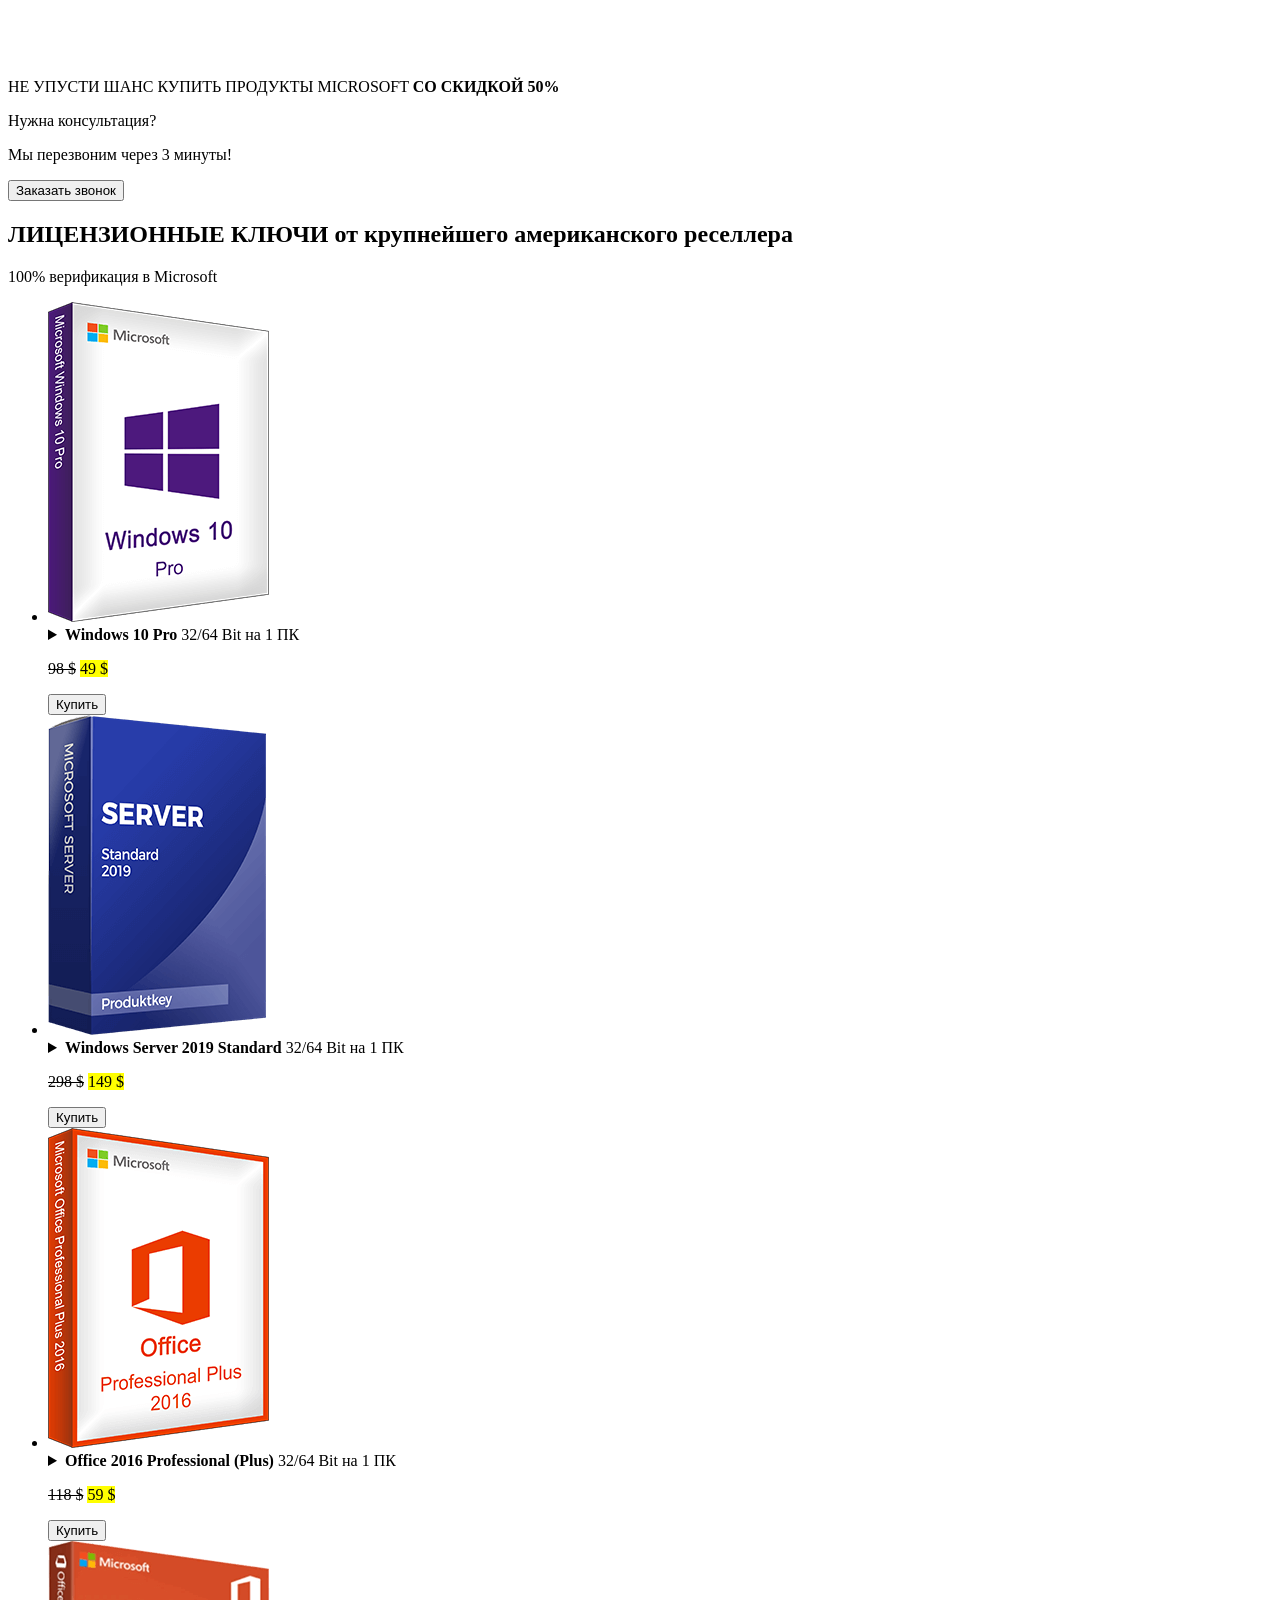
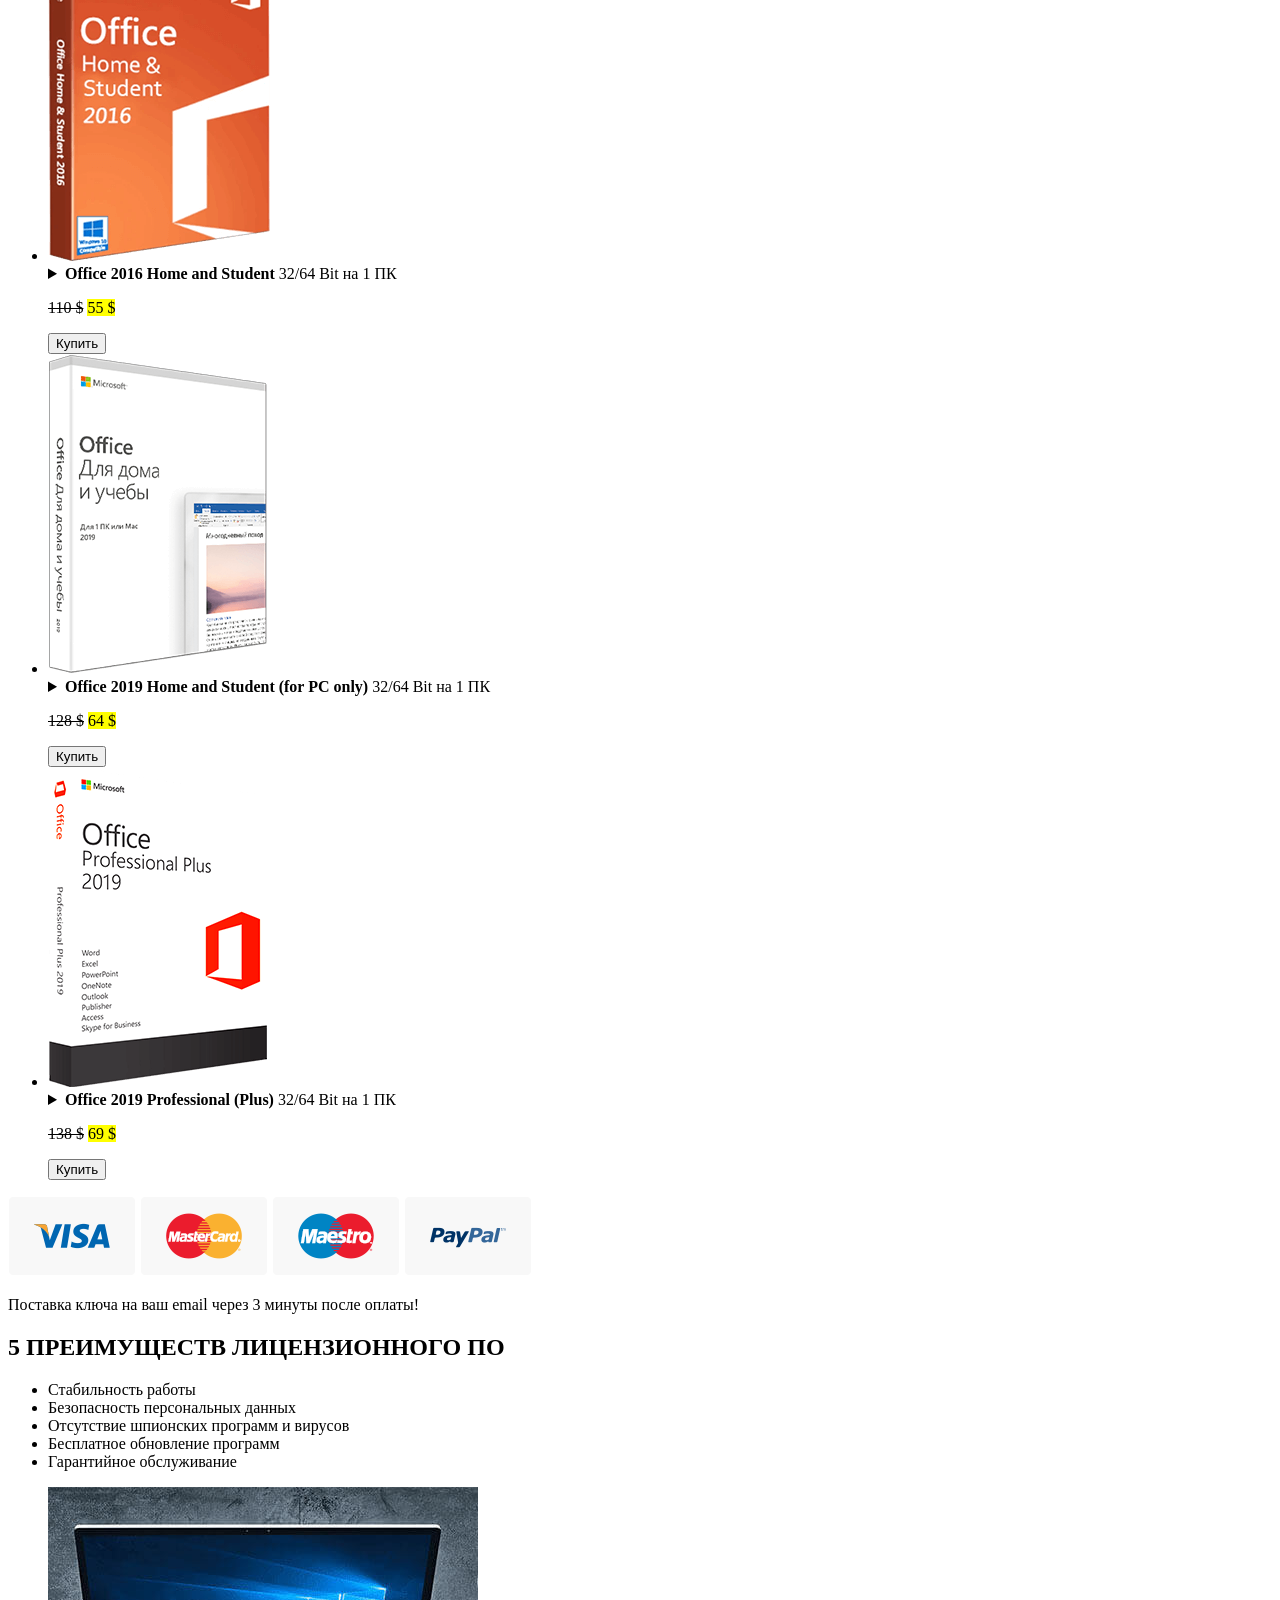
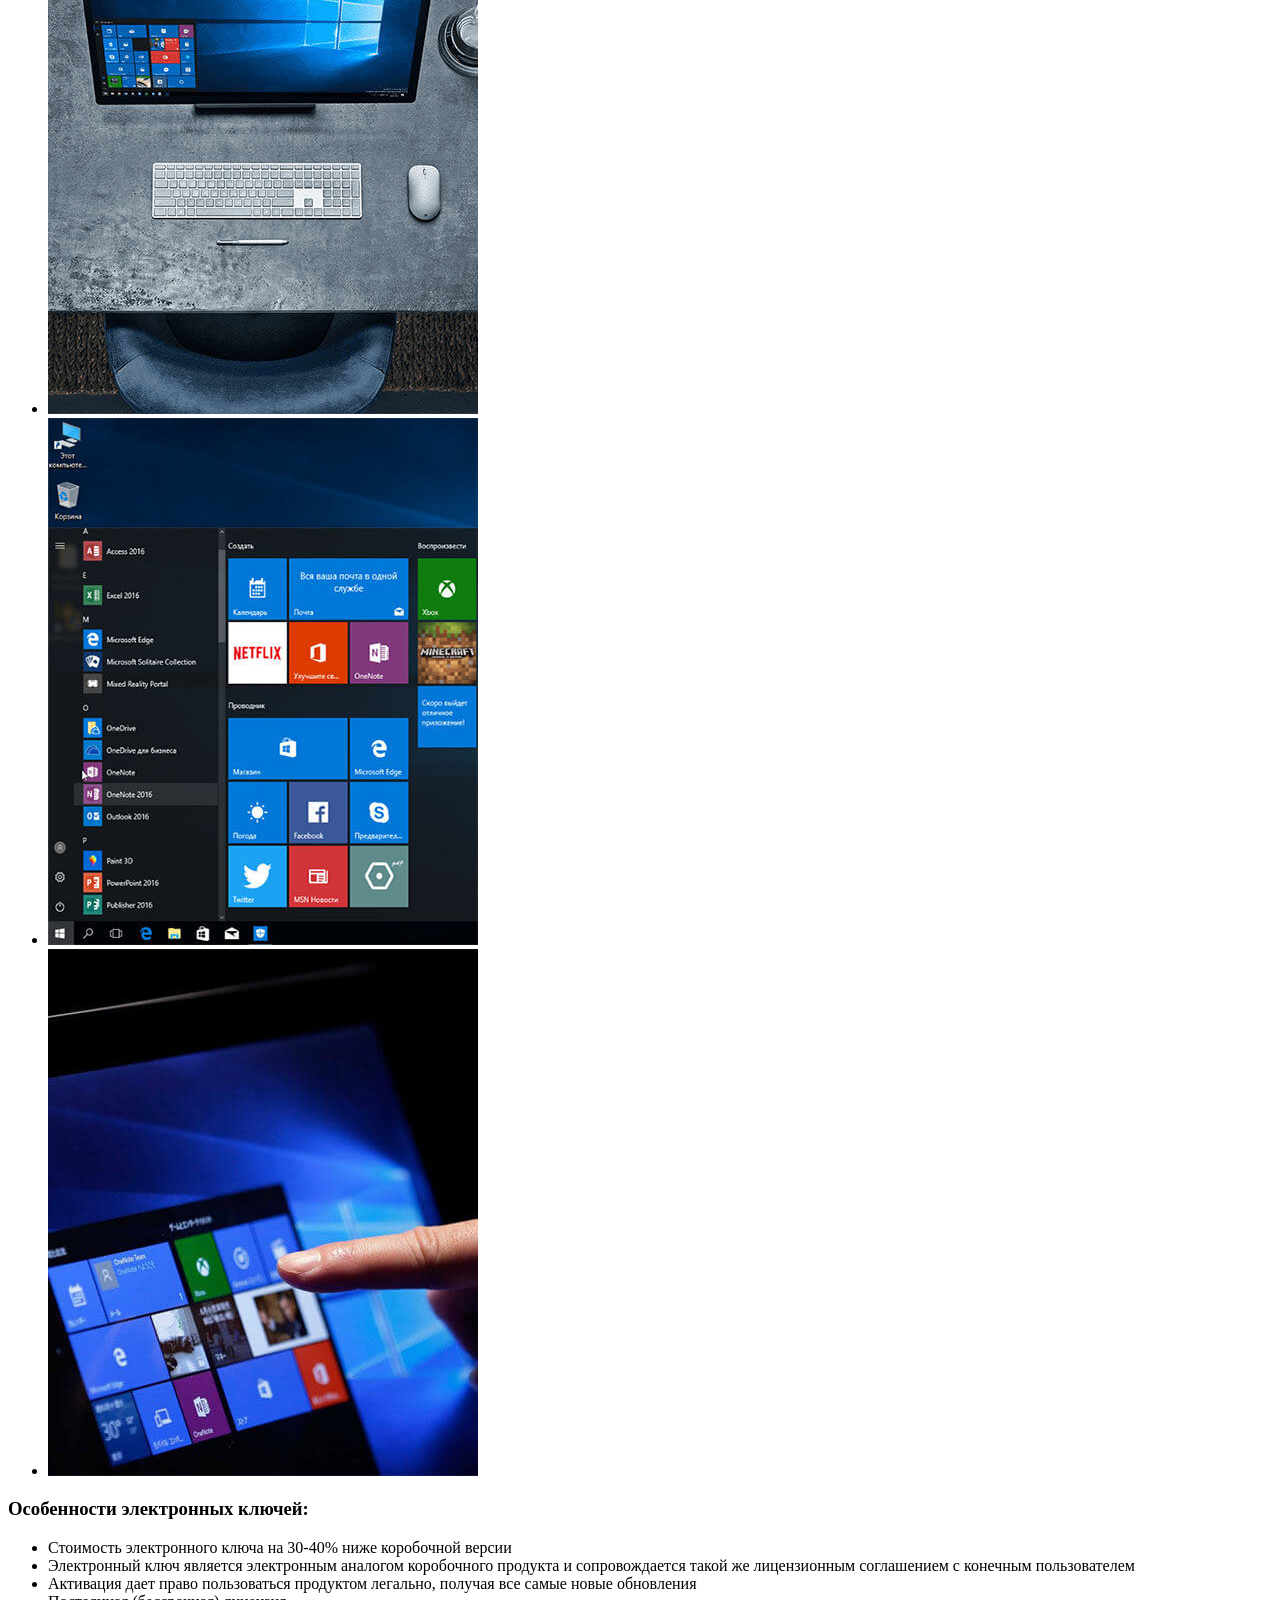
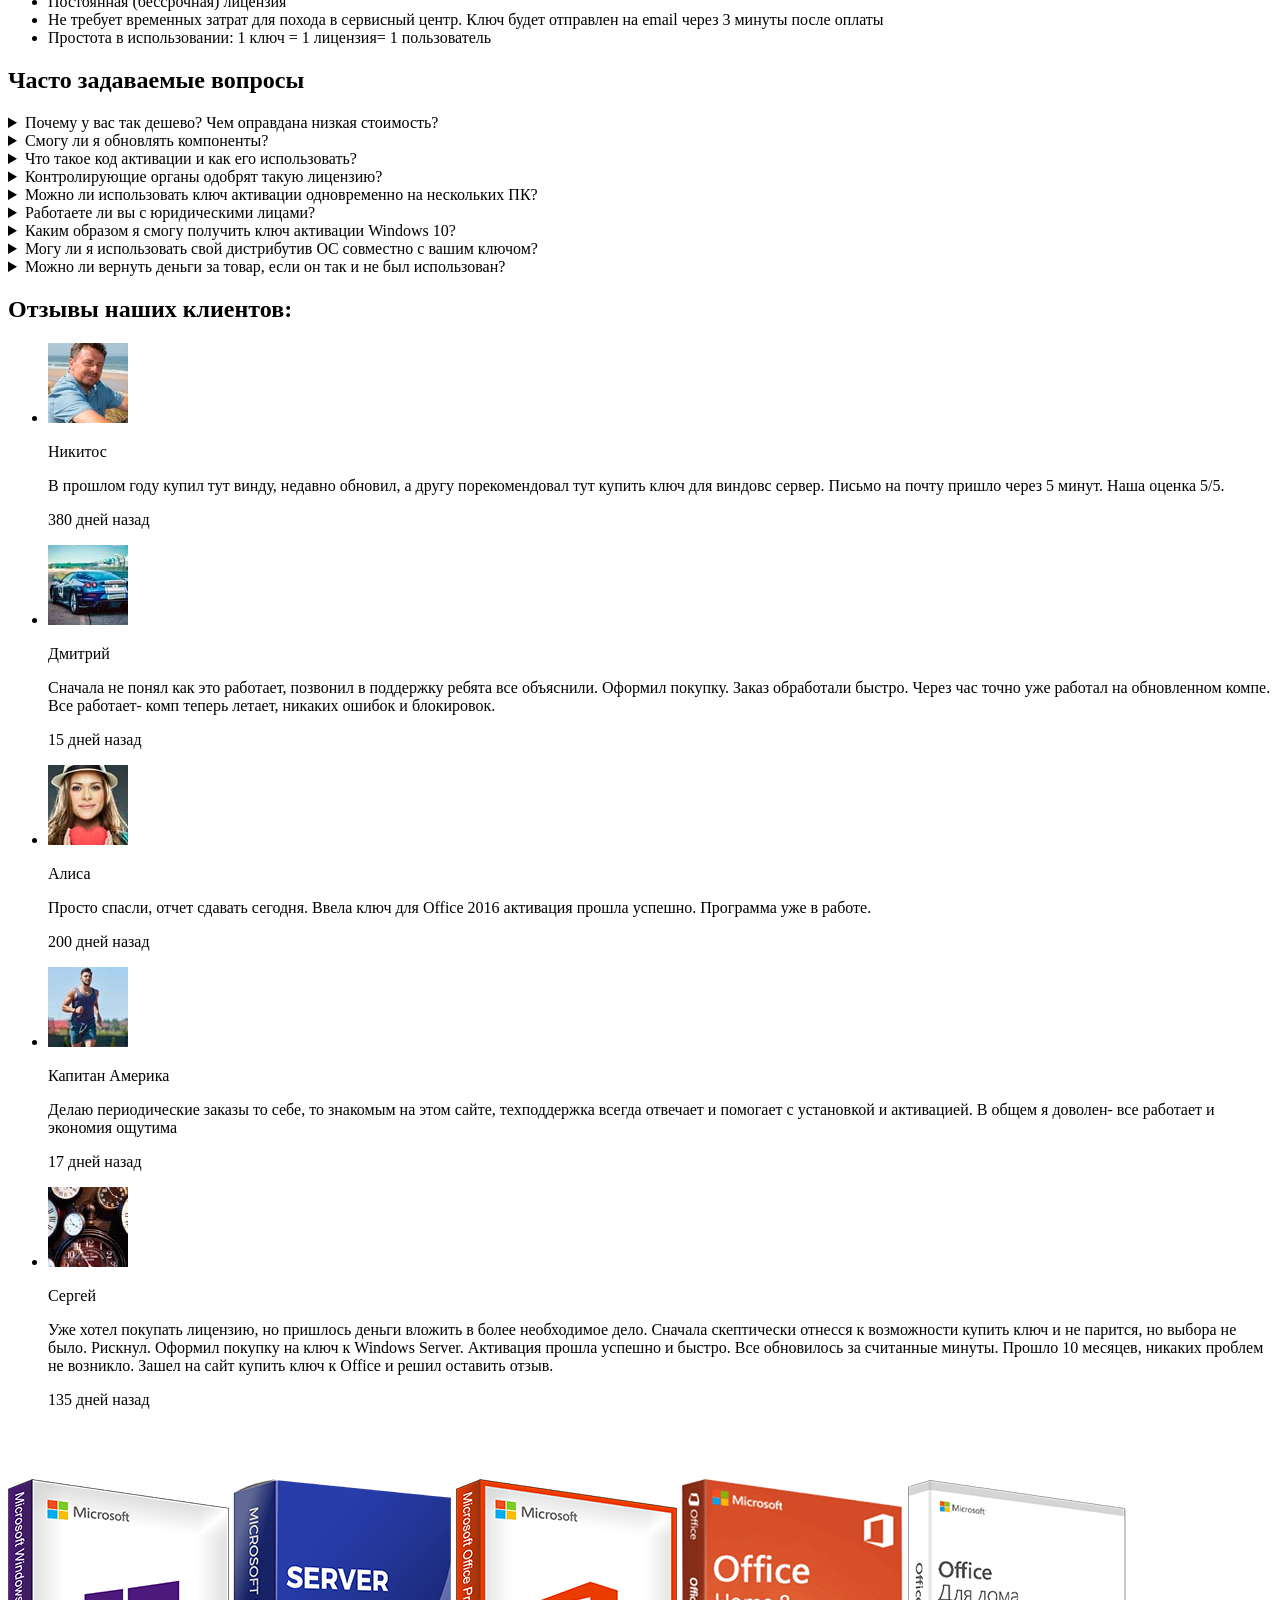
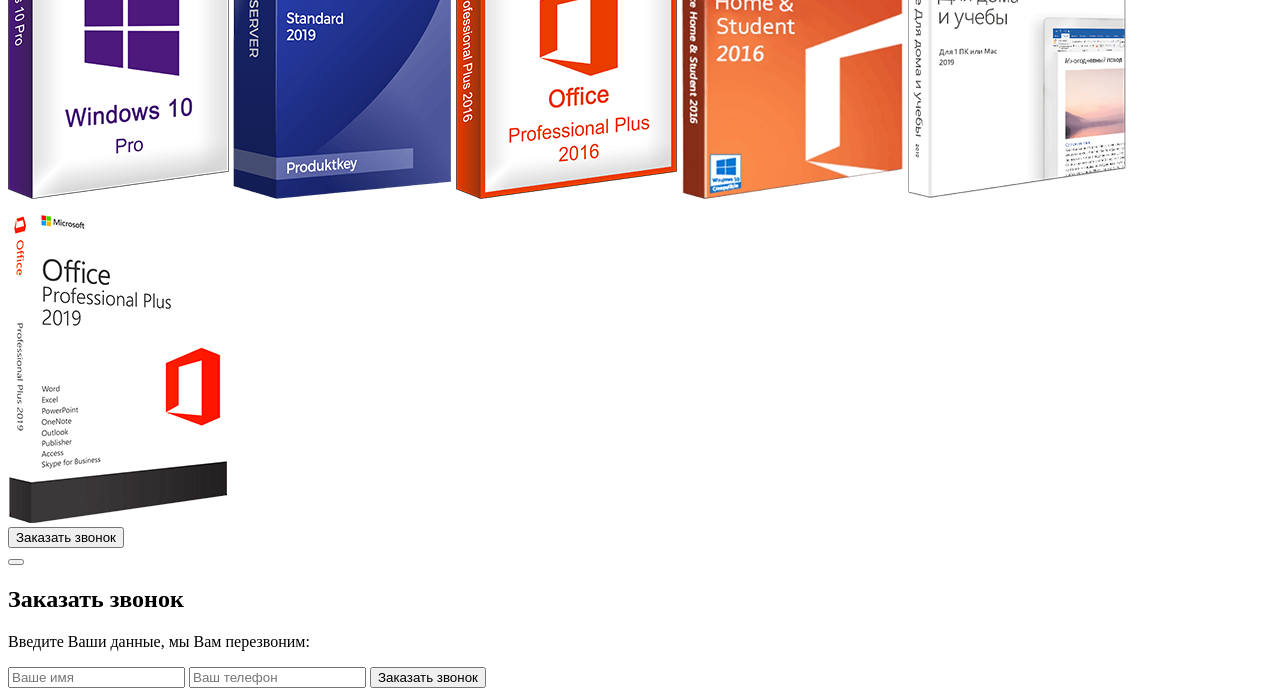
==== commit 907d8ffd: "10.07.2020" ====
--- a/src/index.html
+++ b/src/index.html
@@ -29,7 +29,7 @@
         </a>
 
         <p class="header__logo-promo">
-          НЕ УПУСТИ ШАНС КУПИТЬ 
+          НЕ УПУСТИ ШАНС КУПИТЬ
           <span>ПРОДУКТЫ MICROSOFT</span>
           <strong>СО СКИДКОЙ 50%</strong>
         </p>
@@ -42,7 +42,7 @@
           <p>Нужна консультация?</p>
           <p>Мы перезвоним через 3 минуты!</p>
         </div>
-        <button class="header__link btn">Заказать звонок</button>
+        <button class="header__link btn btn-popup">Заказать звонок</button>
       </div>
       <!-- /header__block-contact -->
 
@@ -60,13 +60,13 @@
           <p>100% верификация в Microsoft</p>
         </header>
         <!-- /header -->
-        <div class="slider--nojs" id="slide">
+        <div class="slider--nojs prod-slider">
           <ul class="slider__list slider-1-js">
-            <li class="slider__item">
+            <li class="slider__item" id="0-slide">
               <img src="./img/win-10-pro.png" alt="Windows 10 Pro" class="prod">
 
               <details>
-                <summary><b>Windows 10 Pro</b> 32/64 Bit на 1 ПК<div class="details-toggle" aria-label="открыть"></div>
+                <summary><b>Windows 10 Pro</b> 32/64 Bit на 1 ПК
                 </summary>
 
                 <p>Одна из самых популярных и надежных операционных систем.
@@ -87,12 +87,11 @@
             </li>
             <!-- /slider__item -->
 
-            <li class="slider__item">
+            <li class="slider__item" id="1-slide">
               <img src="./img/win-serwer-19.png" alt="Windows Server 2019 Standard" class="prod">
 
               <details>
-                <summary><b>Windows Server 2019 Standard</b> 32/64 Bit на 1 ПК<div class="details-toggle"
-                    aria-label="открыть"></div>
+                <summary><b>Windows Server 2019 Standard</b> 32/64 Bit на 1 ПК
                 </summary>
 
                 <p>Оптимизированная для облака операционная система с дополнительными уровнями безопасности обнаруживает
@@ -113,12 +112,11 @@
             </li>
             <!-- /slider__item -->
 
-            <li class="slider__item">
+            <li class="slider__item" id="2-slide">
               <img src="./img/office-pro+16.png" alt="Office 2016 Professional (Plus)" class="prod">
 
               <details>
-                <summary><b>Office 2016 Professional (Plus)</b> 32/64 Bit на 1 ПК<div class="details-toggle"
-                    aria-label="открыть"></div>
+                <summary><b>Office 2016 Professional (Plus)</b> 32/64 Bit на 1 ПК
                 </summary>
 
                 <p>Лучший выбор для тех, кто хочет пользоваться основными программами Office. 15 ГБ свободного
@@ -144,12 +142,11 @@
             </li>
             <!-- /slider__item -->
 
-            <li class="slider__item">
+            <li class="slider__item" id="3-slide">
               <img src="./img/office-home_student-16.png" alt="Office 2016 Home and Student" class="prod">
 
               <details>
-                <summary><b>Office 2016 Home and Student</b> 32/64 Bit на 1 ПК <div class="details-toggle"
-                    aria-label="открыть"></div>
+                <summary><b>Office 2016 Home and Student</b> 32/64 Bit на 1 ПК
                 </summary>
 
                 <p>Приложение предлагает важные решения:</p>
@@ -177,13 +174,12 @@
             </li>
             <!-- /slider__item -->
 
-            <li class="slider__item">
+            <li class="slider__item" id="4-slide">
               <img src="./img/office-home&student-only.png" alt="Office 2019 Home and Student (for PC only)"
                 class="prod">
 
               <details>
-                <summary><b>Office 2019 Home and Student (for PC only)</b> 32/64 Bit на 1 ПК<div class="details-toggle"
-                    aria-label="открыть"></div>
+                <summary><b>Office 2019 Home and Student (for PC only)</b> 32/64 Bit на 1 ПК
                 </summary>
 
                 <p>Оптимальное решение с базовыми инструментами для работы с документами, реализации творческих идей,
@@ -200,12 +196,11 @@
             </li>
             <!-- /slider__item -->
 
-            <li class="slider__item">
+            <li class="slider__item" id="5-slide">
               <img src="./img/office-2019-professional-plus.png" alt="Office 2019 Professional (Plus)" class="prod">
 
               <details>
-                <summary><b>Office 2019 Professional (Plus)</b> 32/64 Bit на 1 ПК <div class="details-toggle"
-                    aria-label="открыть"></div>
+                <summary><b>Office 2019 Professional (Plus)</b> 32/64 Bit на 1 ПК
                 </summary>
 
                 <p>Расширенное ПО не имеющее рабочих границ с колоссальным потенциалом. Специальный выпуск пакета
@@ -330,8 +325,7 @@
         <!-- /center -->
 
         <details>
-          <summary> Почему у вас так дешево? Чем оправдана низкая стоимость? <div class="details-toggle"
-              aria-label="открыть"></div>
+          <summary> Почему у вас так дешево? Чем оправдана низкая стоимость?
           </summary>
 
           <ol class="list-nember">
@@ -361,7 +355,7 @@
         </details>
 
         <details>
-          <summary> Смогу ли я обновлять компоненты? <div class="details-toggle" aria-label="открыть"></div>
+          <summary> Смогу ли я обновлять компоненты?
           </summary>
 
           <p>Конечно. После того, как ключ проходит верификацию на официальном сайте обеспечивается полноценная работа
@@ -370,8 +364,7 @@
         <!-- /details -->
 
         <details>
-          <summary> Что такое код активации и как его использовать? <div class="details-toggle" aria-label="открыть">
-            </div>
+          <summary> Что такое код активации и как его использовать?
           </summary>
 
           <p>Код активации - это набор символов, которые нужно ввести в окошко во время установки Windows 10. Этот набор
@@ -382,8 +375,7 @@
         <!-- /details -->
 
         <details>
-          <summary> Контролирующие органы одобрят такую лицензию? <div class="details-toggle" aria-label="открыть">
-            </div>
+          <summary> Контролирующие органы одобрят такую лицензию?
           </summary>
 
           <p>Предоставляемый товар предназначен только для личного использования и не подходит для ПК в госучреждениях и
@@ -393,8 +385,7 @@
         <!-- /details -->
 
         <details>
-          <summary> Можно ли использовать ключ активации одновременно на нескольких ПК? <div class="details-toggle"
-              aria-label="открыть"></div>
+          <summary> Можно ли использовать ключ активации одновременно на нескольких ПК?
           </summary>
 
           <p>Это невозможно. В таком случае гарантийные условия аннулируются, ключ может быть заблокирован. Не
@@ -404,7 +395,7 @@
         <!-- /details -->
 
         <details>
-          <summary> Работаете ли вы с юридическими лицами? <div class="details-toggle" aria-label="открыть"></div>
+          <summary> Работаете ли вы с юридическими лицами?
           </summary>
 
           <p>
@@ -415,8 +406,7 @@
         <!-- /details -->
 
         <details>
-          <summary> Каким образом я смогу получить ключ активации Windows 10? <div class="details-toggle"
-              aria-label="открыть"></div>
+          <summary> Каким образом я смогу получить ключ активации Windows 10?
           </summary>
 
           <p>Он придет на Вашу электронную почту в течение 2-х часов после оплаты. В выходные и праздничные дни
@@ -426,8 +416,7 @@
         <!-- /details -->
 
         <details>
-          <summary> Могу ли я использовать свой дистрибутив OC совместно с вашим ключом? <div class="details-toggle"
-              aria-label="открыть"></div>
+          <summary> Могу ли я использовать свой дистрибутив OC совместно с вашим ключом?
           </summary>
 
           <p>После покупки системного обеспечения Вам на электронную почту будет выслана ссылка на установочные файлы
@@ -437,8 +426,7 @@
         <!-- /details -->
 
         <details>
-          <summary> Можно ли вернуть деньги за товар, если он так и не был использован? <div class="details-toggle"
-              aria-label="открыть"></div>
+          <summary> Можно ли вернуть деньги за товар, если он так и не был использован?
           </summary>
 
           <p>С момента передачи продукта мы будет вынуждены отказаться принять его обратно, так как нет достоверных
@@ -463,7 +451,7 @@
             <p class="name">Никитос</p>
             <p>В прошлом году купил тут винду, недавно обновил, а другу порекомендовал тут купить ключ для виндовс
               сервер. Письмо на почту пришло через 5 минут. Наша оценка 5/5.</p>
-              <p class="date">380 дней назад</p>
+            <p class="date">380 дней назад</p>
           </li>
           <li class="comments__item">
             <img src="./img/1478087072525.jpg" alt="Дмитрий" class="ava">
@@ -471,21 +459,21 @@
             <p>Сначала не понял как это работает, позвонил в поддержку ребята все объяснили. Оформил покупку. Заказ
               обработали быстро. Через час точно уже работал на обновленном компе. Все работает- комп теперь летает,
               никаких ошибок и блокировок.</p>
-              <p class="date">15 дней назад</p>
+            <p class="date">15 дней назад</p>
           </li>
           <li class="comments__item">
             <img src="./img/1478160706650.jpg" alt="Алиса" class="ava">
             <p class="name">Алиса</p>
             <p>Просто спасли, отчет сдавать сегодня. Ввела ключ для Office 2016 активация прошла успешно. Программа
               уже в работе.</p>
-              <p class="date">200 дней назад</p>
+            <p class="date">200 дней назад</p>
           </li>
           <li class="comments__item">
             <img src="./img/1479469108308.jpg" alt="Капитан Америка" class="ava">
             <p class="name">Капитан Америка</p>
             <p>Делаю периодические заказы то себе, то знакомым на этом сайте, техподдержка всегда отвечает и помогает
               с установкой и активацией. В общем я доволен- все работает и экономия ощутима</p>
-              <p class="date">17 дней назад</p>
+            <p class="date">17 дней назад</p>
           </li>
           <li class="comments__item">
             <img src="./img/1478087072770.jpg" alt="Сергей" class="ava">
@@ -521,24 +509,25 @@
         </a>
 
         <div class="footer__logo">
-          <a href="#slide"><img src="./img/win-10-pro.png" alt="Windows 10 Pro" class="footer__prod-img"></a>
-          <a href="#slide"><img src="./img/win-serwer-19.png" alt="Windows Server 2019 Standard"
+          <a data-slide="0" href="#0-slide"><img src="./img/win-10-pro.png" alt="Windows 10 Pro"
               class="footer__prod-img"></a>
-          <a href="#slide"><img src="./img/office-pro+16.png" alt="Office 2016 Professional (Plus)"
+          <a data-slide="1" href="#1-slide"><img src="./img/win-serwer-19.png" alt="Windows Server 2019 Standard"
               class="footer__prod-img"></a>
-          <a href="#slide"><img src="./img/office-home_student-16.png" alt="Office 2016 Home and Student"
+          <a data-slide="2" href="#2-slide"><img src="./img/office-pro+16.png" alt="Office 2016 Professional (Plus)"
               class="footer__prod-img"></a>
-          <a href="#slide"><img src="./img/office-home&student-only.png"
+          <a data-slide="3" href="#3-slide"><img src="./img/office-home_student-16.png"
+              alt="Office 2016 Home and Student" class="footer__prod-img"></a>
+          <a data-slide="4" href="#4-slide"><img src="./img/office-home&student-only.png"
               alt="Office 2019 Home and Student (for PC only)" class="footer__prod-img"></a>
-          <a href="#slide"><img src="./img/office-2019-professional-plus.png" alt="Office 2019 Professional (Plus)"
-              class="footer__prod-img"></a>
+          <a data-slide="5" href="#5-slide"><img src="./img/office-2019-professional-plus.png"
+              alt="Office 2019 Professional (Plus)" class="footer__prod-img"></a>
         </div>
         <!-- /header__logo-promo -->
       </div>
       <!-- /header__block-logo -->
 
       <div class="header__block-contact hidde-md">
-        <button class="header__link btn">Заказать звонок</button>
+        <button class="header__link btn btn-popup">Заказать звонок</button>
       </div>
       <!-- /header__block-contact -->
 
@@ -567,7 +556,7 @@
     </div>
     <!-- /popup__content -->
   </div>
-<!-- /popap -->
+  <!-- /popap -->
 </body>
 
 </html>
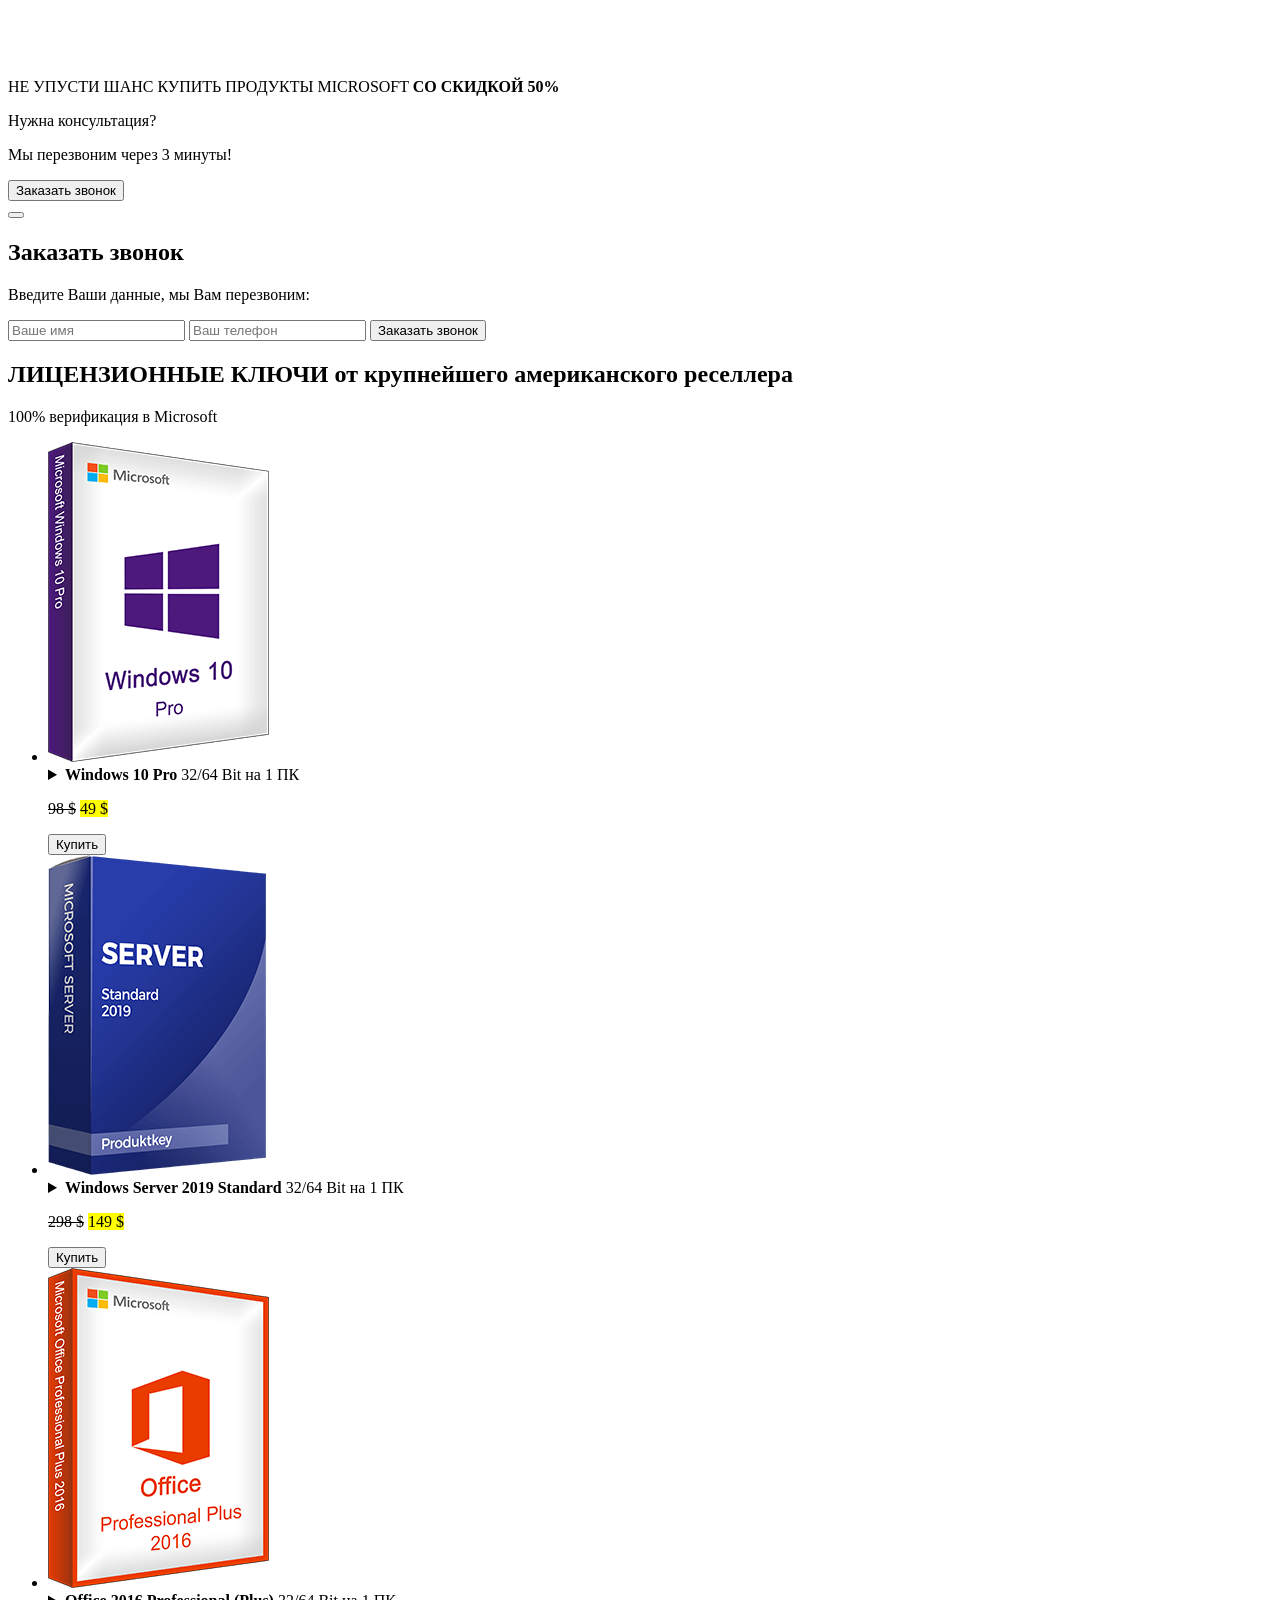
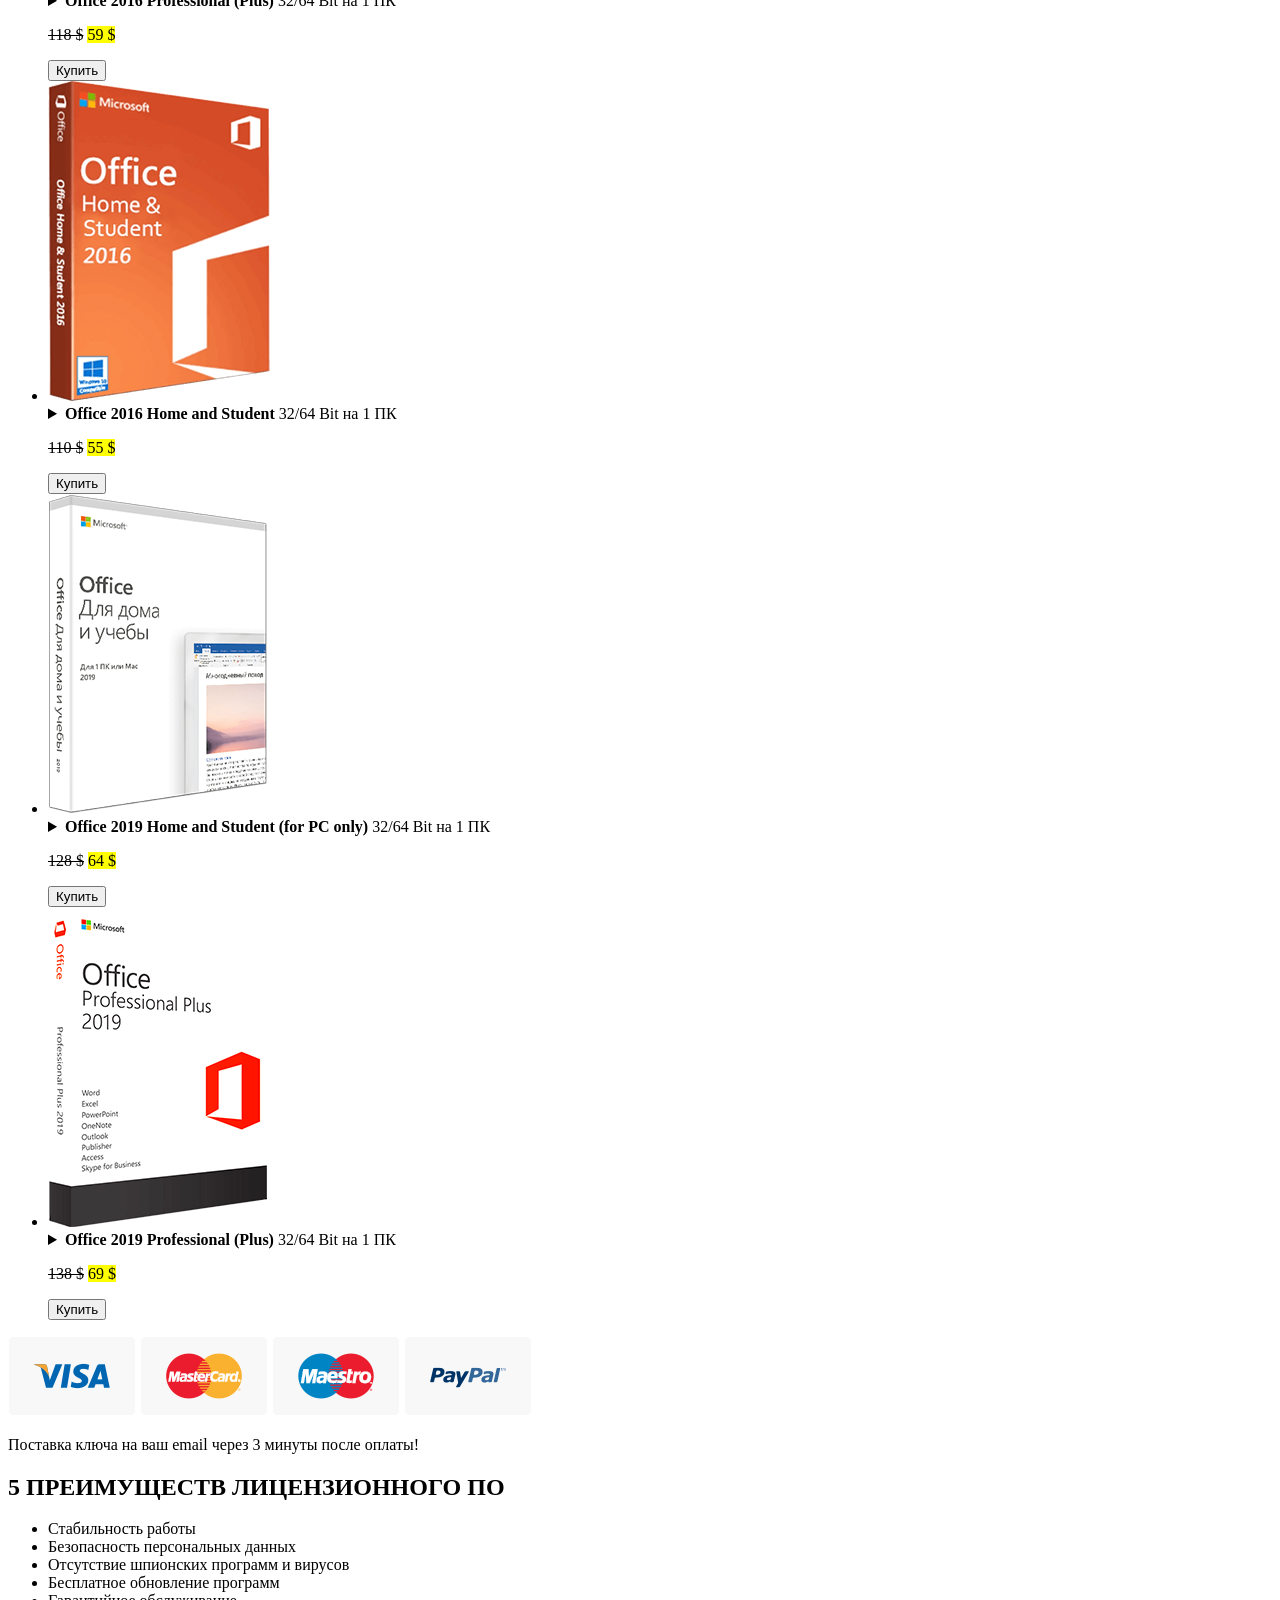
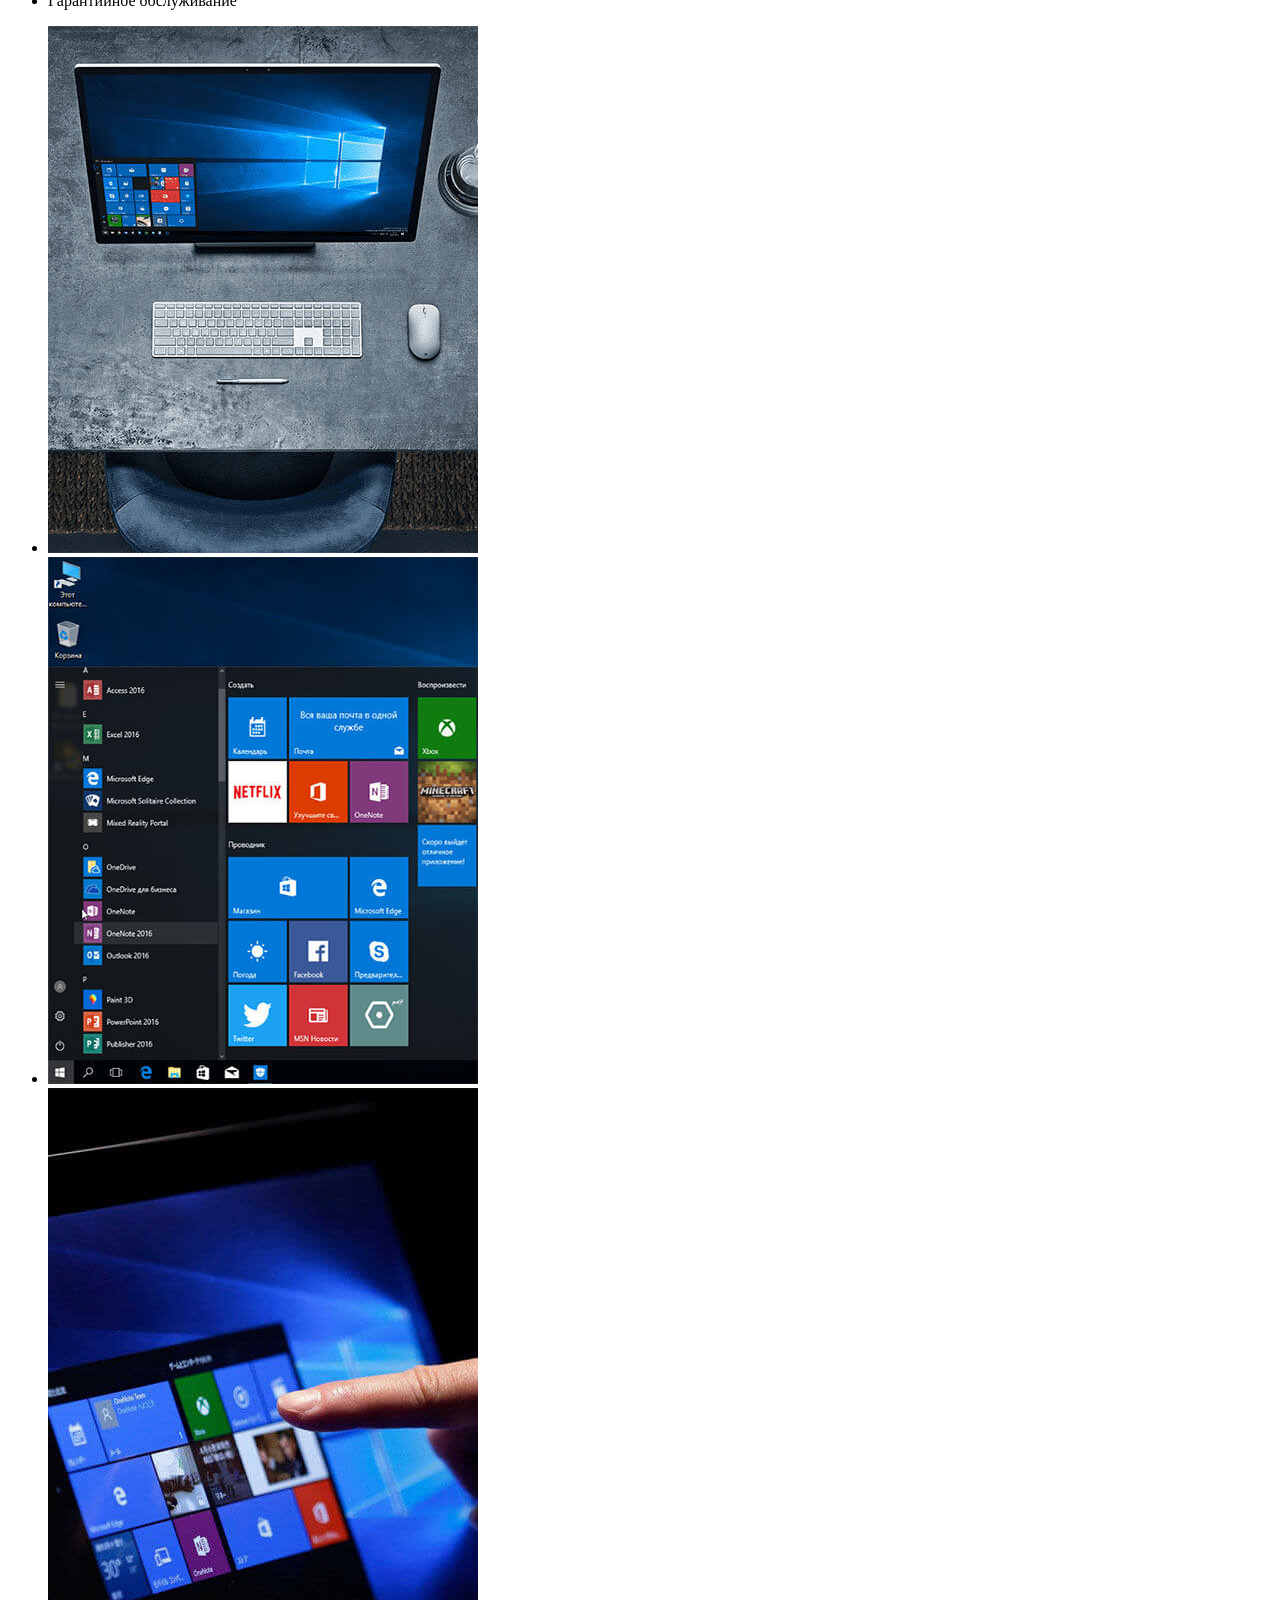
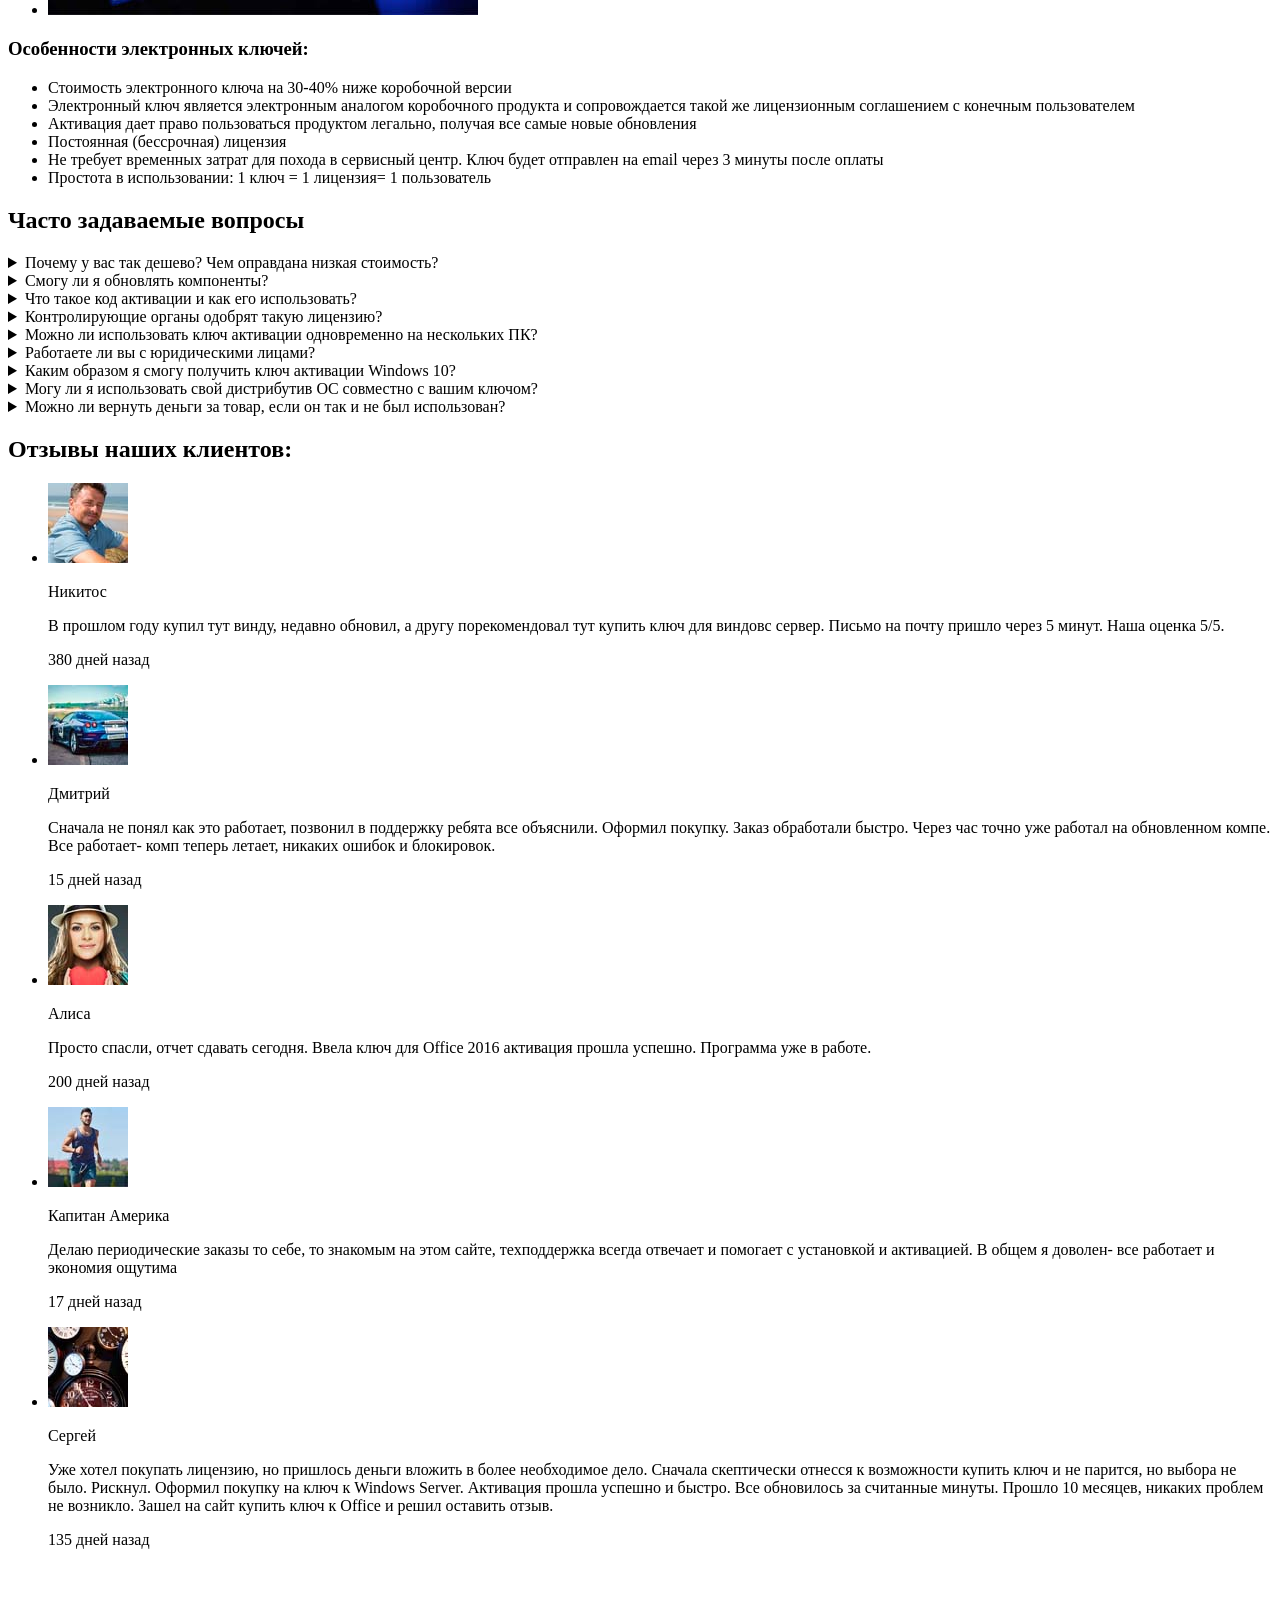
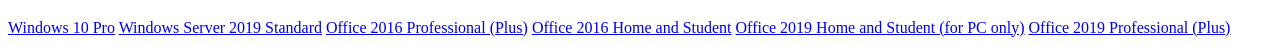
==== commit c387073e: "footer popup" ====
--- a/src/index.html
+++ b/src/index.html
@@ -43,6 +43,24 @@
           <p>Мы перезвоним через 3 минуты!</p>
         </div>
         <button class="header__link btn btn-popup">Заказать звонок</button>
+        <div class="popap">
+          <div class="popup__content">
+            <button class="popup__close" aria-label="закрыть окно"></button>
+      
+            <form action="#" class="form">
+              <h2>Заказать звонок</h2>
+              <p>Введите Ваши данные, мы Вам перезвоним:</p>
+      
+              <input type="text" placeholder="Ваше имя">
+              <input type="tel" placeholder="Ваш телефон">
+      
+              <button class="btn">Заказать звонок</button>
+            </form>
+            <!-- /form -->
+          </div>
+          <!-- /popup__content -->
+        </div>
+        <!-- /popap -->
       </div>
       <!-- /header__block-contact -->
 
@@ -509,26 +527,20 @@
         </a>
 
         <div class="footer__logo">
-          <a data-slide="0" href="#0-slide"><img src="./img/win-10-pro.png" alt="Windows 10 Pro"
-              class="footer__prod-img"></a>
-          <a data-slide="1" href="#1-slide"><img src="./img/win-serwer-19.png" alt="Windows Server 2019 Standard"
-              class="footer__prod-img"></a>
-          <a data-slide="2" href="#2-slide"><img src="./img/office-pro+16.png" alt="Office 2016 Professional (Plus)"
-              class="footer__prod-img"></a>
-          <a data-slide="3" href="#3-slide"><img src="./img/office-home_student-16.png"
-              alt="Office 2016 Home and Student" class="footer__prod-img"></a>
-          <a data-slide="4" href="#4-slide"><img src="./img/office-home&student-only.png"
-              alt="Office 2019 Home and Student (for PC only)" class="footer__prod-img"></a>
-          <a data-slide="5" href="#5-slide"><img src="./img/office-2019-professional-plus.png"
-              alt="Office 2019 Professional (Plus)" class="footer__prod-img"></a>
+          <a data-slide="0" href="#0-slide">Windows 10 Pro</a>
+          <a data-slide="1" href="#1-slide">Windows Server 2019 Standard</a>
+          <a data-slide="2" href="#2-slide">Office 2016 Professional (Plus)</a>
+          <a data-slide="3" href="#3-slide">Office 2016 Home and Student</a>
+          <a data-slide="4" href="#4-slide">Office 2019 Home and Student (for PC only)</a>
+          <a data-slide="5" href="#5-slide">Office 2019 Professional (Plus)</a>
         </div>
         <!-- /header__logo-promo -->
       </div>
       <!-- /header__block-logo -->
 
-      <div class="header__block-contact hidde-md">
+      <!-- <div class="header__block-contact hidde-md">
         <button class="header__link btn btn-popup">Заказать звонок</button>
-      </div>
+      </div> -->
       <!-- /header__block-contact -->
 
     </div>
@@ -539,24 +551,6 @@
 
   <script src="./js/main-debug.js"></script>
 
-  <div class="popap">
-    <div class="popup__content">
-      <button class="popup__close" aria-label="закрыть окно"></button>
-
-      <form action="#" class="form">
-        <h2>Заказать звонок</h2>
-        <p>Введите Ваши данные, мы Вам перезвоним:</p>
-
-        <input type="text" placeholder="Ваше имя">
-        <input type="tel" placeholder="Ваш телефон">
-
-        <button class="btn">Заказать звонок</button>
-      </form>
-      <!-- /form -->
-    </div>
-    <!-- /popup__content -->
-  </div>
-  <!-- /popap -->
 </body>
 
 </html>
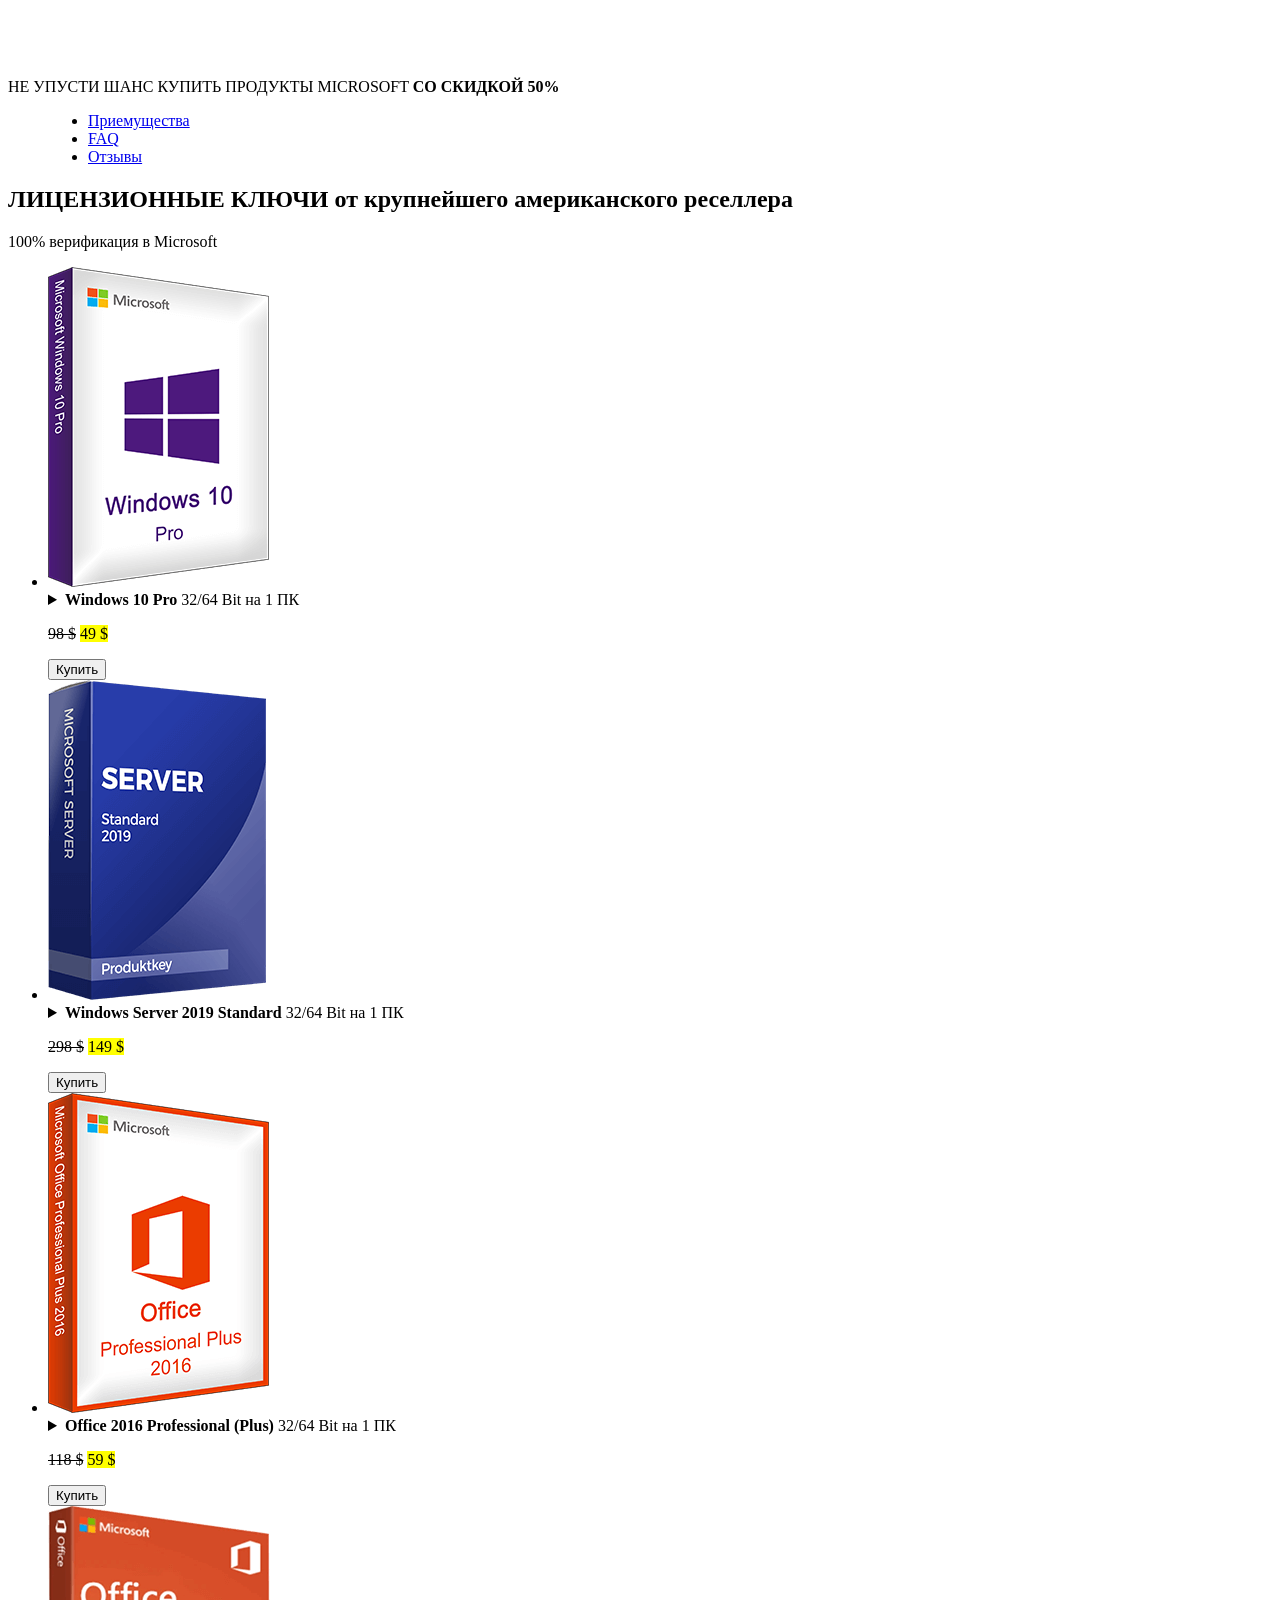
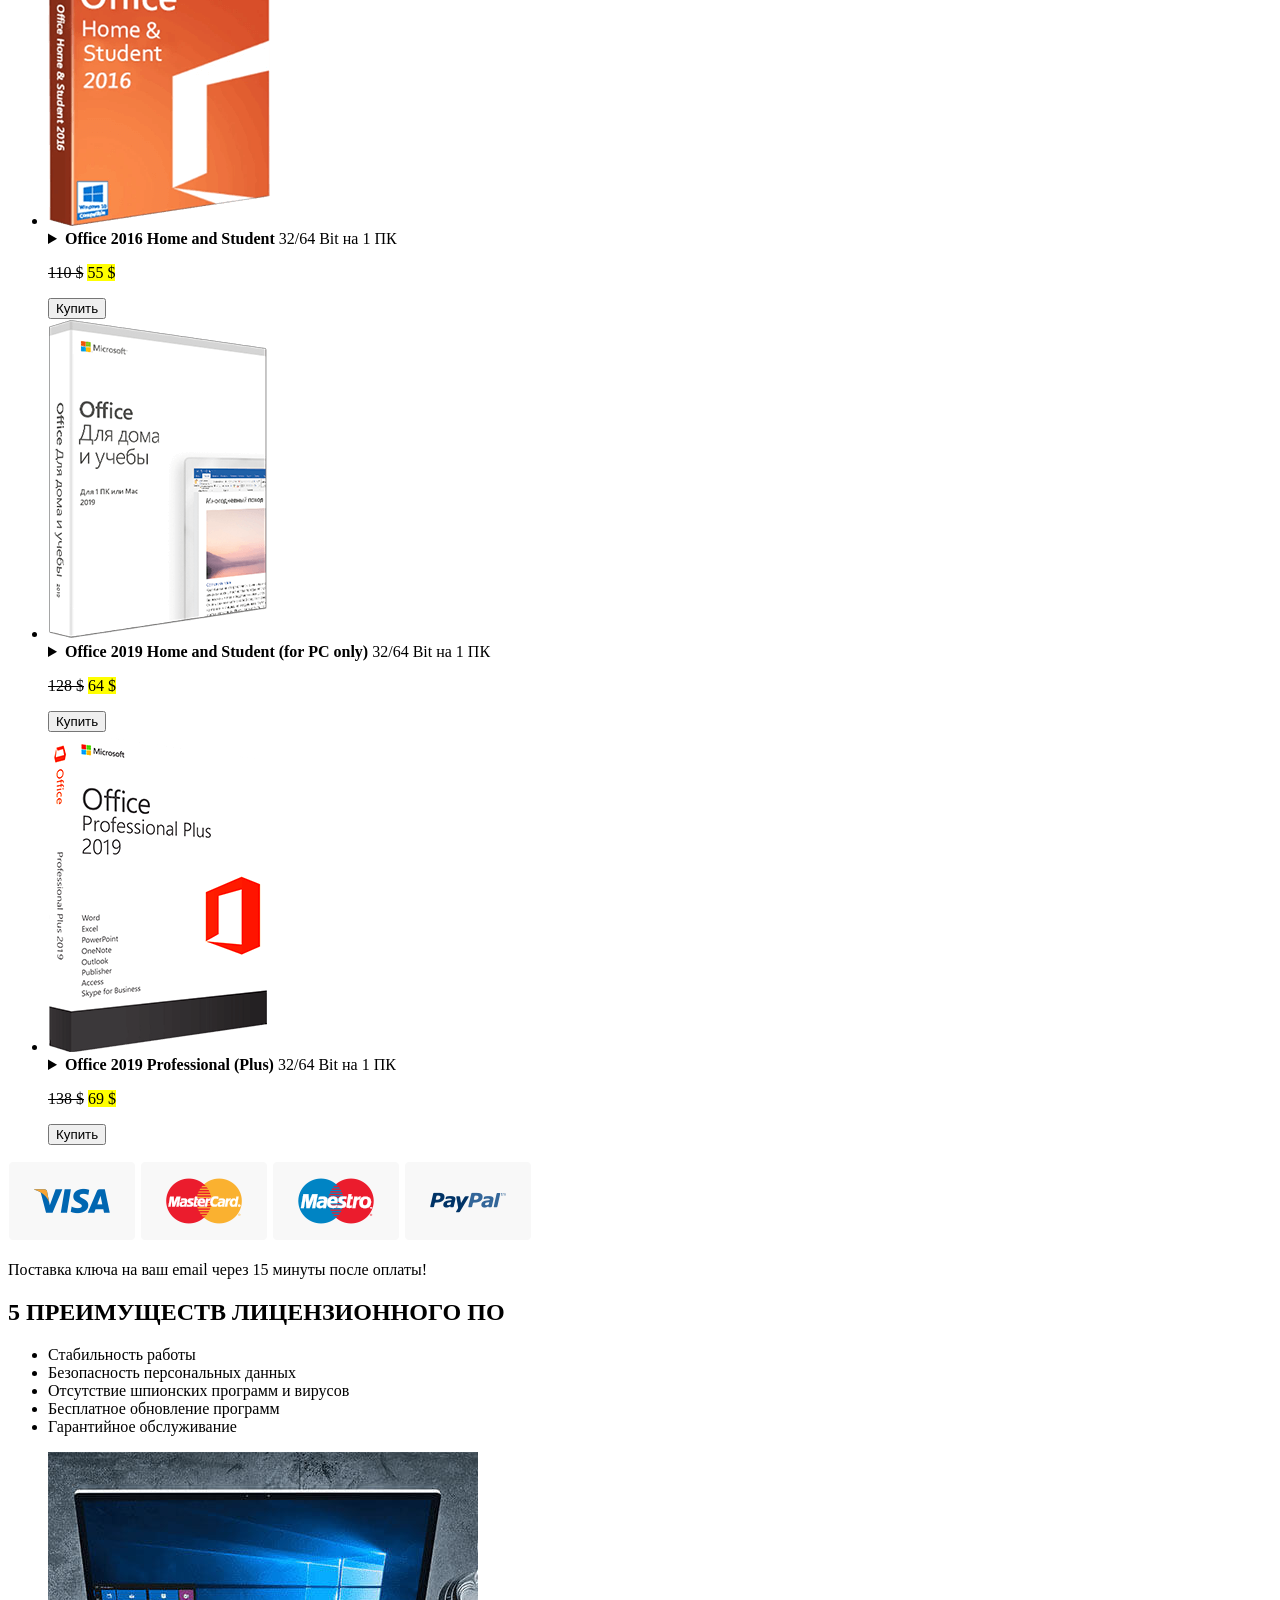
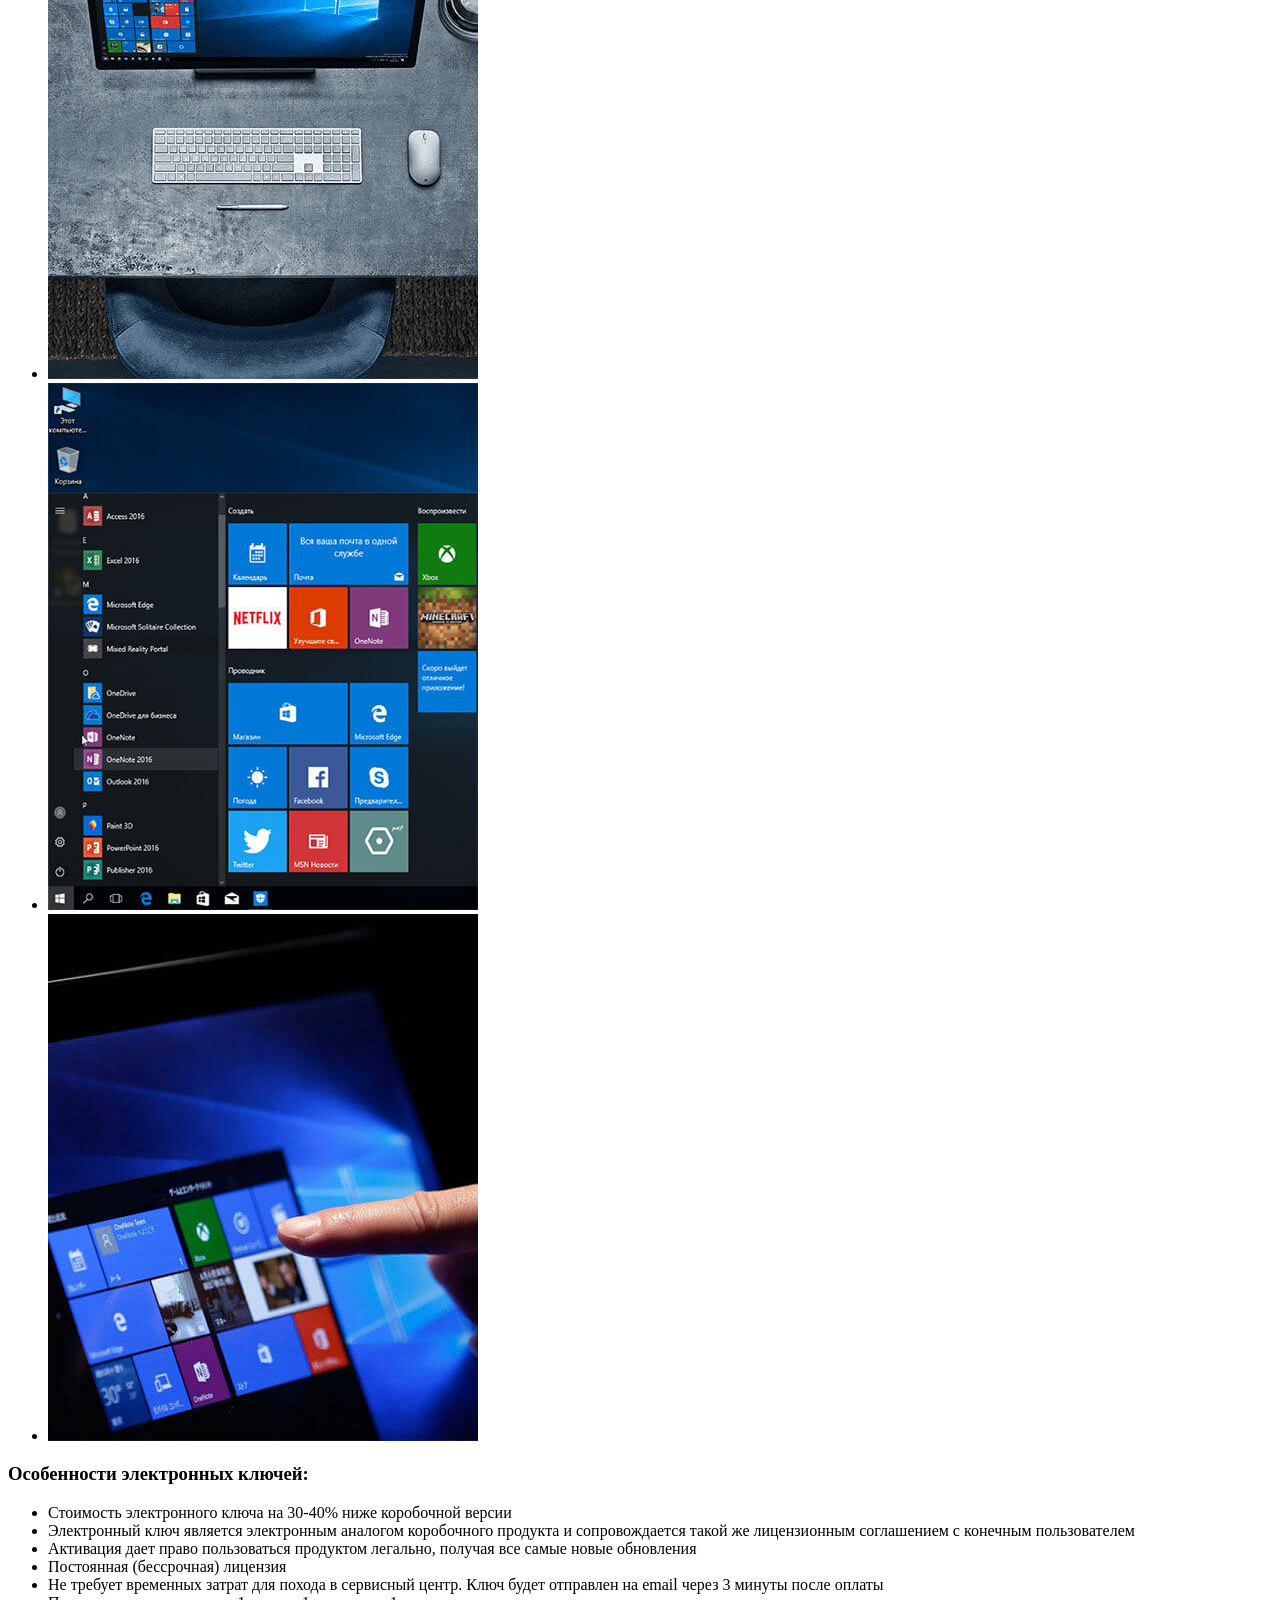
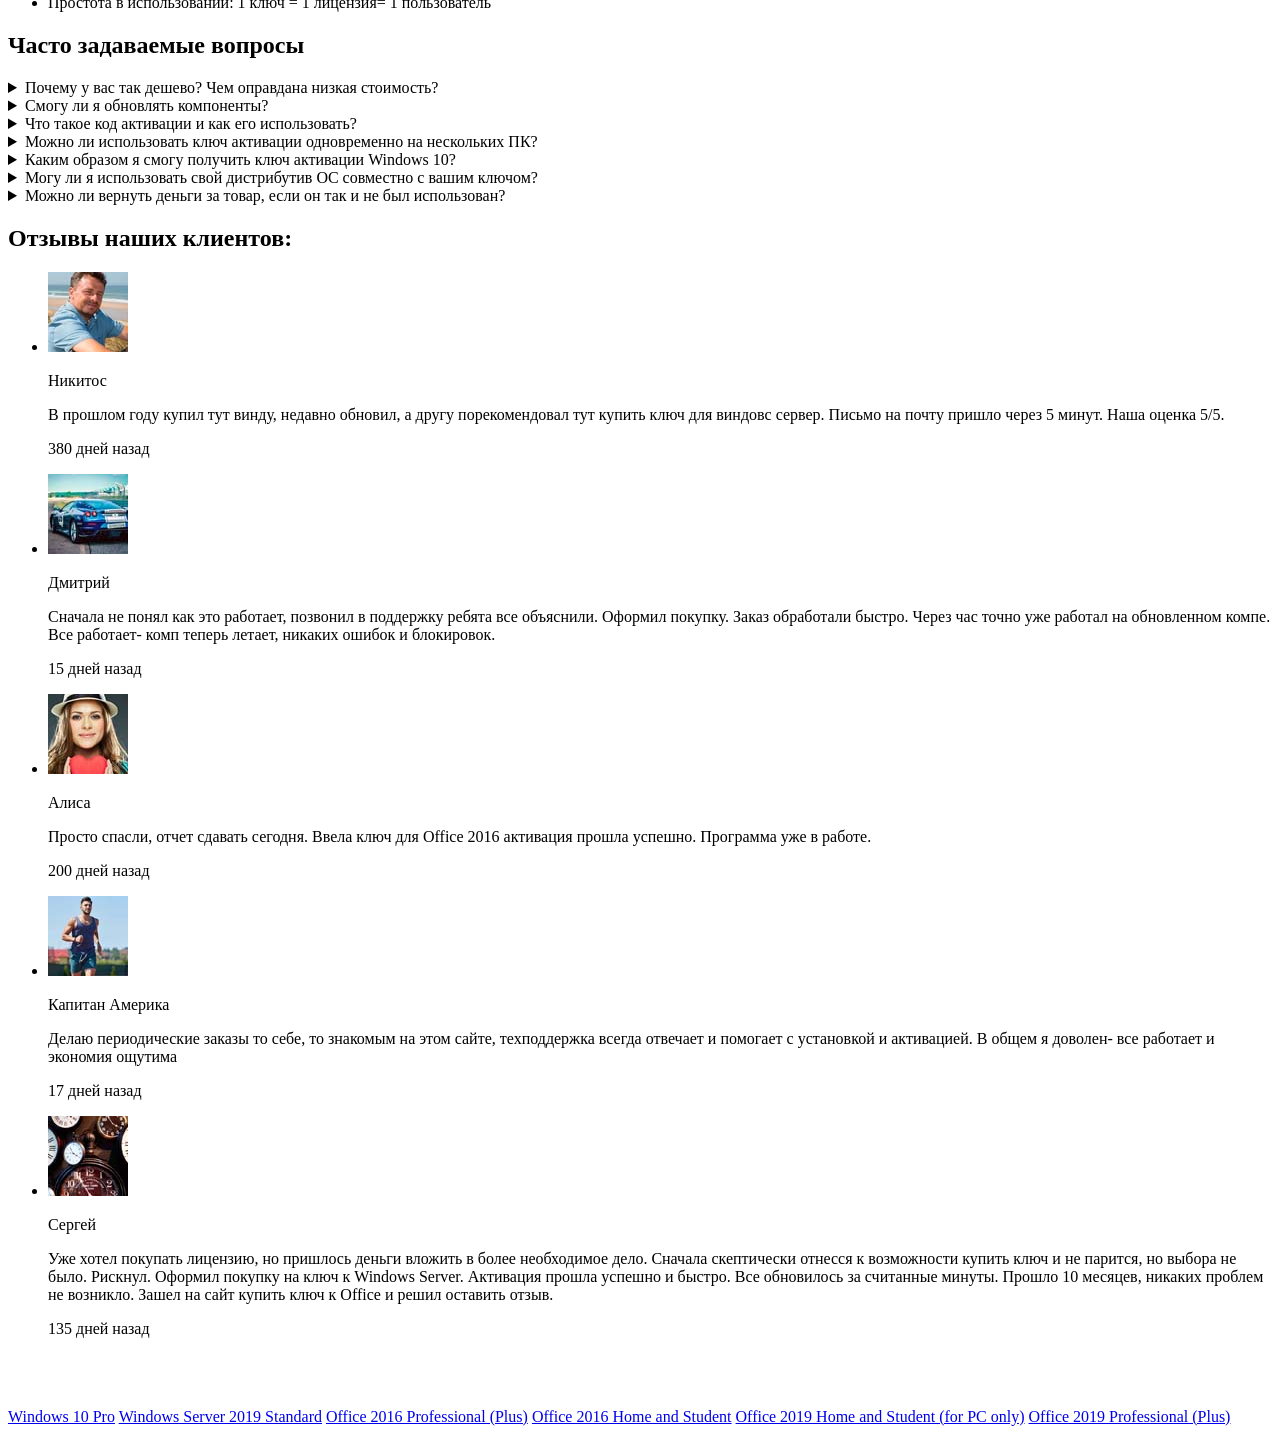
==== commit 676cc330: "правки от шефа" ====
--- a/src/index.html
+++ b/src/index.html
@@ -38,29 +38,13 @@
       <!-- /header__block-logo -->
 
       <div class="header__block-contact">
-        <div class="hidde-md">
-          <p>Нужна консультация?</p>
-          <p>Мы перезвоним через 3 минуты!</p>
-        </div>
-        <button class="header__link btn btn-popup">Заказать звонок</button>
-        <div class="popap">
-          <div class="popup__content">
-            <button class="popup__close" aria-label="закрыть окно"></button>
-      
-            <form action="#" class="form">
-              <h2>Заказать звонок</h2>
-              <p>Введите Ваши данные, мы Вам перезвоним:</p>
-      
-              <input type="text" placeholder="Ваше имя">
-              <input type="tel" placeholder="Ваш телефон">
-      
-              <button class="btn">Заказать звонок</button>
-            </form>
-            <!-- /form -->
-          </div>
-          <!-- /popup__content -->
-        </div>
-        <!-- /popap -->
+        <menu class="menu hidde-md">
+          <ul class="menu__list">
+            <li><a href="#advantage" class="scroll-js">Приемущества</a></li>
+            <li><a href="#faq" class="scroll-js">FAQ</a></li>
+            <li><a href="#comments" class="scroll-js">Отзывы</a></li>
+          </ul>
+        </menu>
       </div>
       <!-- /header__block-contact -->
 
@@ -272,7 +256,7 @@
             <img src="./img/paypal.png" alt="Оплата при помощи PayPal">
           </div>
           <!-- /icons-inline -->
-          <p>Поставка ключа на ваш email через 3 минуты после оплаты!</p>
+          <p>Поставка ключа на ваш email через 15 минуты после оплаты!</p>
         </footer>
         <!-- /footer -->
       </div>
@@ -280,7 +264,7 @@
     </section>
     <!-- /slider -->
 
-    <section class="advantage">
+    <section class="advantage" id="advantage">
       <div class="center">
         <h2>5 ПРЕИМУЩЕСТВ ЛИЦЕНЗИОННОГО ПО</h2>
       </div>
@@ -335,7 +319,7 @@
     </section>
     <!-- /advantage -->
 
-    <section class="faq">
+    <section class="faq" id="faq">
       <div class="container">
         <div class="center">
           <h2>Часто задаваемые вопросы</h2>
@@ -349,7 +333,7 @@
           <ol class="list-nember">
             <li>
               Отсутствуют какие-либо бумаги, диски, коробки, а также оплата доставки, мы лишь предоставляем лицензионные
-              коды. Вам необходимо будет амостоятельно скачать установочные файлы с официального сайта Microsoft по
+              коды. Вам необходимо будет самостоятельно скачать установочные файлы с официального сайта Microsoft по
               предоставленной ссылке.
             </li>
             <li>
@@ -393,16 +377,6 @@
         <!-- /details -->
 
         <details>
-          <summary> Контролирующие органы одобрят такую лицензию?
-          </summary>
-
-          <p>Предоставляемый товар предназначен только для личного использования и не подходит для ПК в госучреждениях и
-            коммерческих организациях. Мы не предоставляем никаких коробок, наклеек и документов, которые потребуются от
-            организации проверяющими лицами.</p>
-        </details>
-        <!-- /details -->
-
-        <details>
           <summary> Можно ли использовать ключ активации одновременно на нескольких ПК?
           </summary>
 
@@ -413,21 +387,10 @@
         <!-- /details -->
 
         <details>
-          <summary> Работаете ли вы с юридическими лицами?
-          </summary>
-
-          <p>
-            Нет. Наши лицензионные ключи предназначены только для некоммерческого использования. У нас не предусмотрена
-            оплата по безналичному расчету.
-          </p>
-        </details>
-        <!-- /details -->
-
-        <details>
           <summary> Каким образом я смогу получить ключ активации Windows 10?
           </summary>
 
-          <p>Он придет на Вашу электронную почту в течение 2-х часов после оплаты. В выходные и праздничные дни
+          <p>Он придет на Вашу электронную почту в течение 30 минут после оплаты. В выходные и праздничные дни
             получение ключей происходит до пяти часов. Обычно письмо приходит намного быстрее, и не приходится ждать
             несколько часов.</p>
         </details>
@@ -457,7 +420,7 @@
     </section>
     <!-- /faq -->
 
-    <section class="comments">
+    <section class="comments" id="comments">
       <div class="container">
 
         <div class="center">
@@ -538,18 +501,13 @@
       </div>
       <!-- /header__block-logo -->
 
-      <!-- <div class="header__block-contact hidde-md">
-        <button class="header__link btn btn-popup">Заказать звонок</button>
-      </div> -->
-      <!-- /header__block-contact -->
-
     </div>
     <!-- /container -->
   </footer>
   <!-- /header -->
 
 
-  <script src="./js/main-debug.js"></script>
+  <script src="./js/main.js"></script>
 
 </body>
 
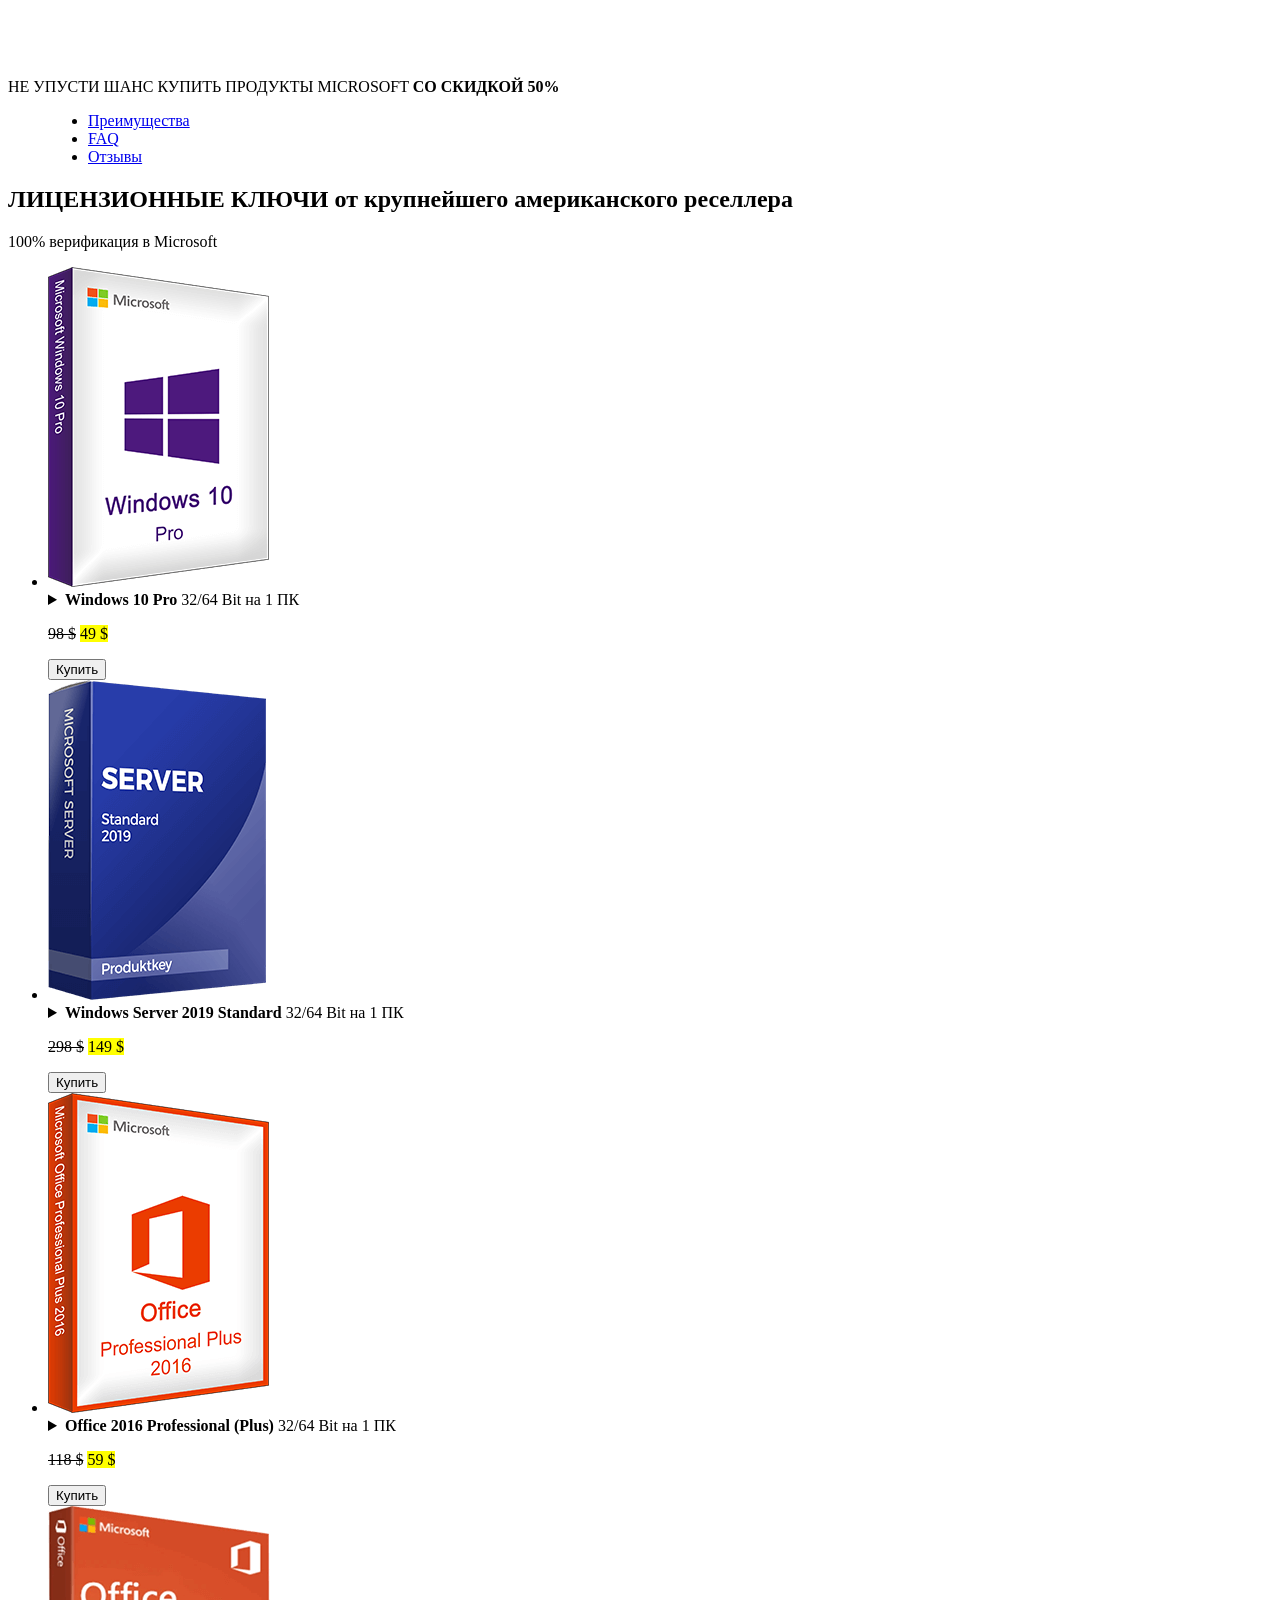
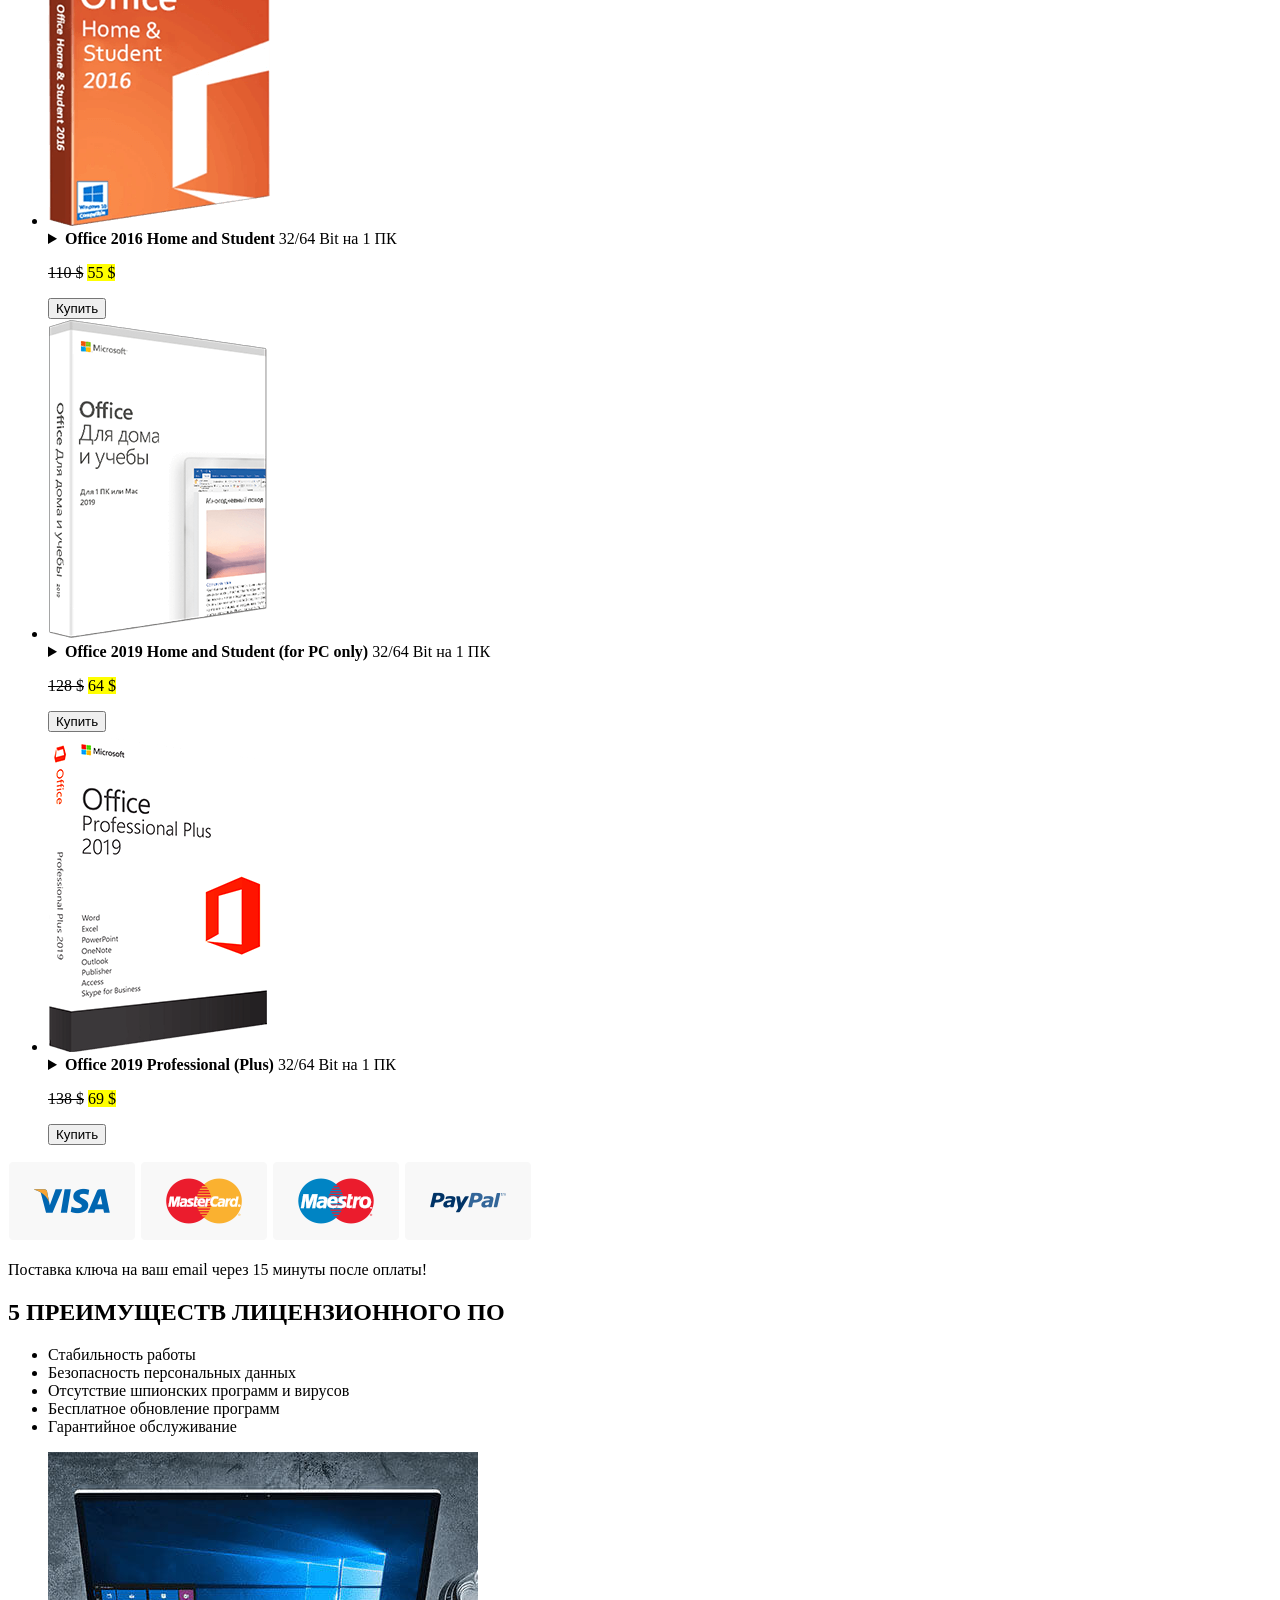
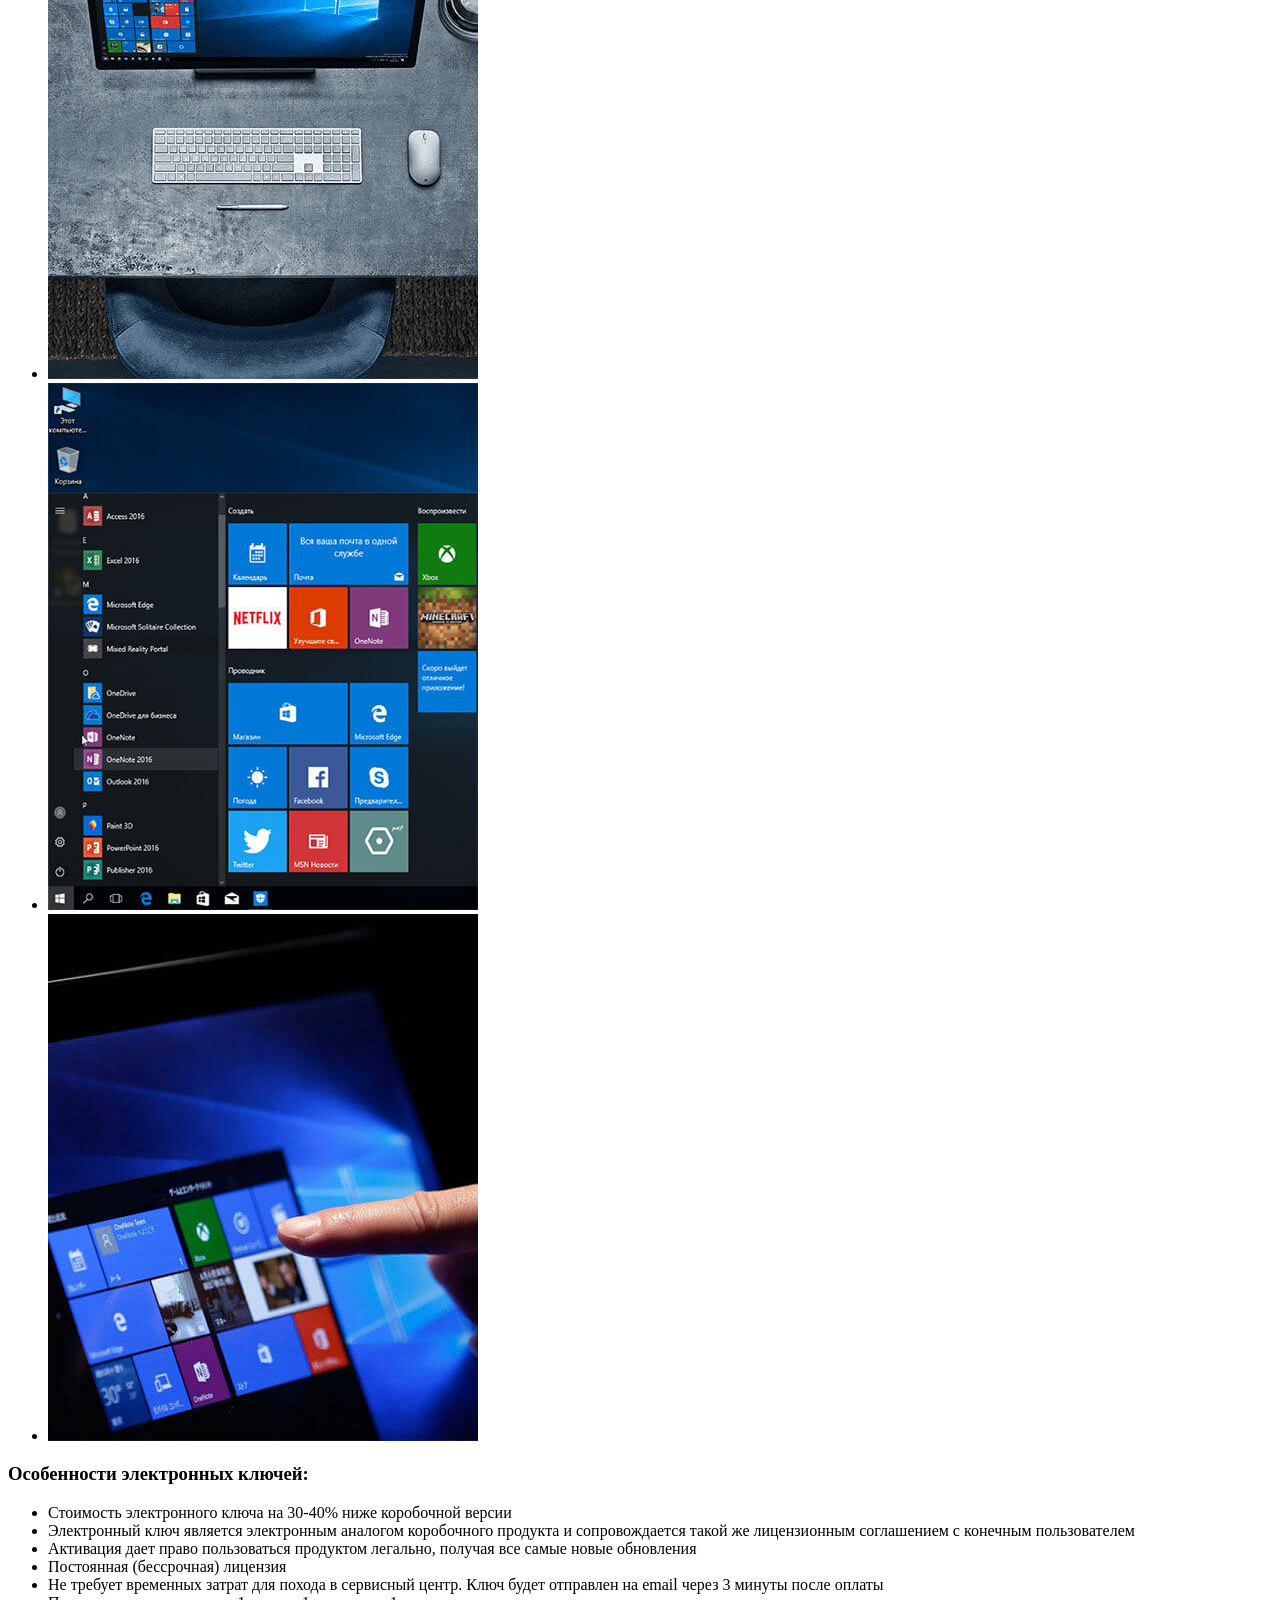
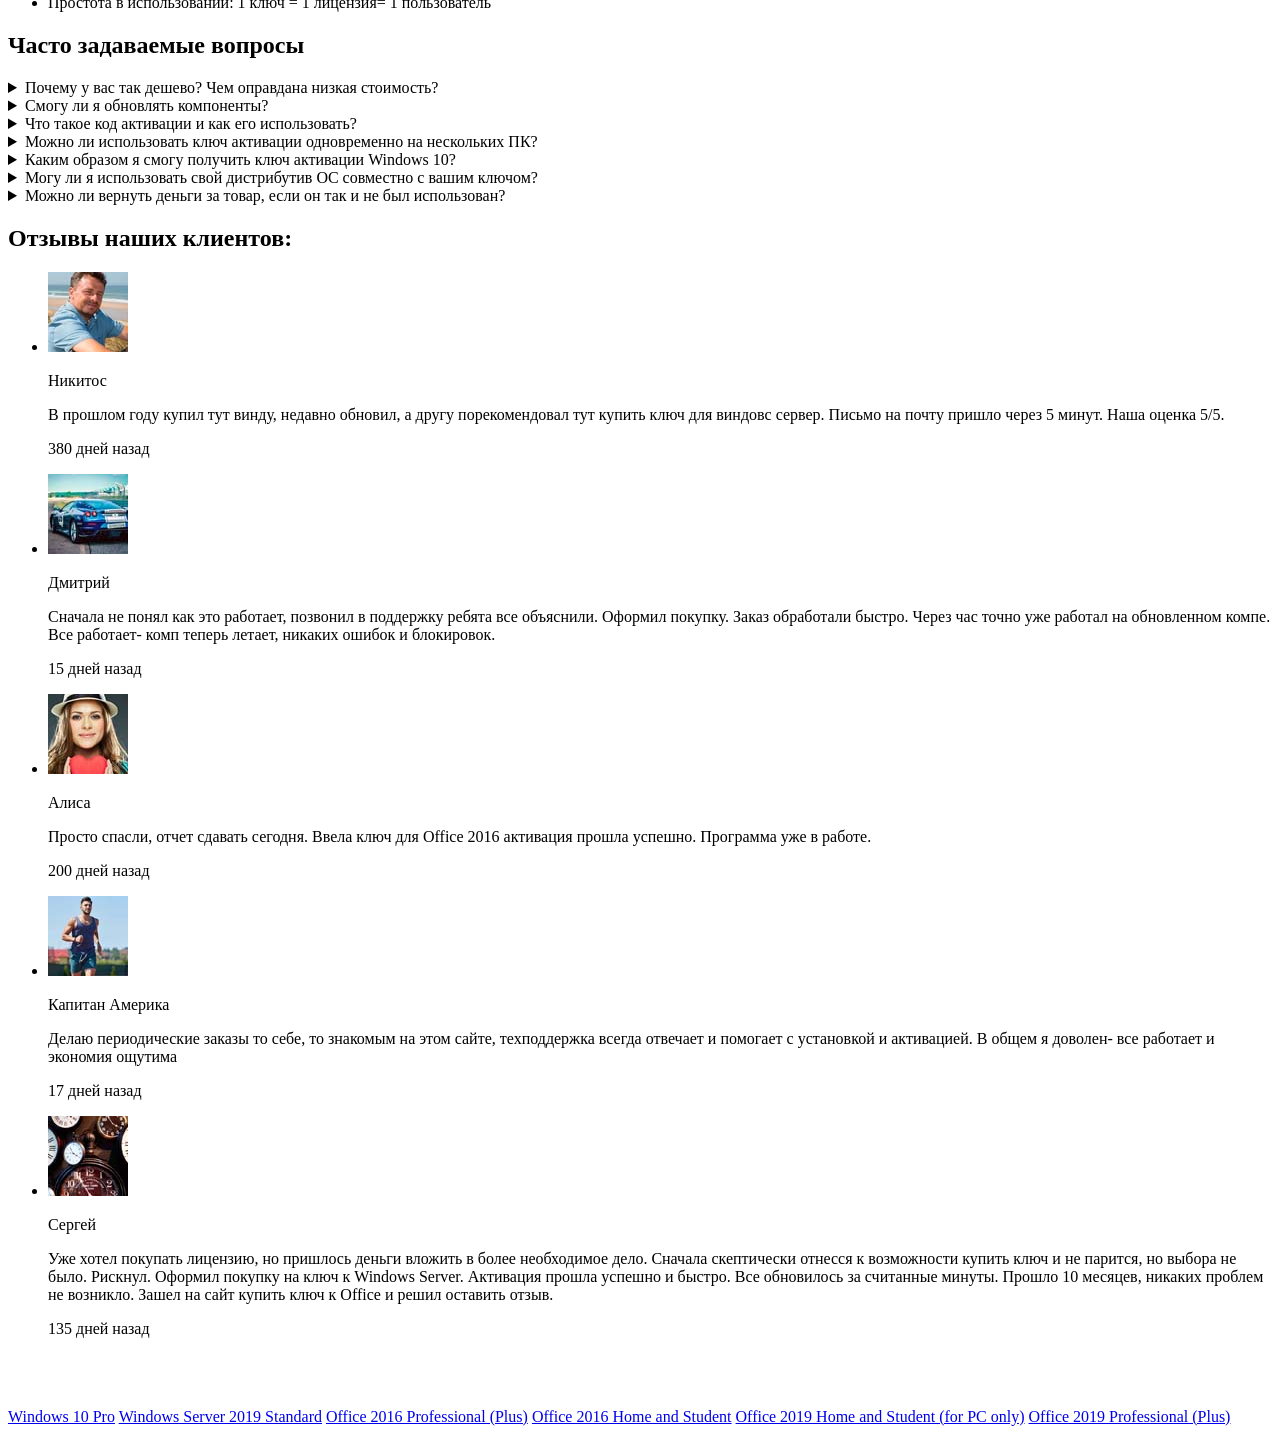
==== commit 996f4f32: "правки от шефа" ====
--- a/src/index.html
+++ b/src/index.html
@@ -8,6 +8,7 @@
 
   <link rel="stylesheet" href="css/style.css">
   <link rel="shortcut icon" href="img/favicon.ico" type="image/x-icon">
+
 </head>
 
 <body>
@@ -40,7 +41,7 @@
       <div class="header__block-contact">
         <menu class="menu hidde-md">
           <ul class="menu__list">
-            <li><a href="#advantage" class="scroll-js">Приемущества</a></li>
+            <li><a href="#advantage" class="scroll-js">Преимущества</a></li>
             <li><a href="#faq" class="scroll-js">FAQ</a></li>
             <li><a href="#comments" class="scroll-js">Отзывы</a></li>
           </ul>
@@ -68,16 +69,16 @@
               <img src="./img/win-10-pro.png" alt="Windows 10 Pro" class="prod">
 
               <details>
-                <summary><b>Windows 10 Pro</b> 32/64 Bit на 1 ПК
-                </summary>
-
-                <p>Одна из самых популярных и надежных операционных систем.
-                  Одинаково подходит как для домашнего использования так и для ведения бизнеса. Система имеет полный
-                  набор
-                  инструментов и не имеет проблем в работе, которые присутствовали в предыдущих версиях. Отличительной
-                  особенностью является ускоренная обработка данных и поддержка современного оборудования, в частности
-                  процессов серверного уровня Intel Xeon и AMD Opeteron.</p>
-
+                <summary><b>Windows 10 Pro</b> 32/64 Bit на 1 ПК <div class="summary-gauge"></div></summary>
+
+                <div class="details_hide">
+                  <p>Одна из самых популярных и надежных операционных систем.
+                    Одинаково подходит как для домашнего использования так и для ведения бизнеса. Система имеет полный
+                    набор
+                    инструментов и не имеет проблем в работе, которые присутствовали в предыдущих версиях. Отличительной
+                    особенностью является ускоренная обработка данных и поддержка современного оборудования, в частности
+                    процессов серверного уровня Intel Xeon и AMD Opeteron.</p>
+                </div>
               </details>
 
               <p class="price">
@@ -94,15 +95,19 @@
 
               <details>
                 <summary><b>Windows Server 2019 Standard</b> 32/64 Bit на 1 ПК
-                </summary>
-
-                <p>Оптимизированная для облака операционная система с дополнительными уровнями безопасности обнаруживает
-                  любые атаки, включая атаки с нулевым днем; инновационным подходом к реализации рабочих приложений и
-                  инфраструктуры на основе платформы Azure.</p>
-                <p>С Windows Server 2019 клиенты смогут легко интегрировать Azure-сервисы: Azure Backup, Azure File
-                  Sync, Hyper-V, Nano Server, сервис аварийного восстановления и др. Кроме того, встроенная защита от
-                  угроз Windows Defender (ATP) обеспечивает превентивную защиту, обнаруживая любые атаки, включая атаки
-                  с нулевым днем.</p>
+                <div class="summary-gauge"></div></summary>
+
+                <div class="details_hide">
+                  <p>Оптимизированная для облака операционная система с дополнительными уровнями безопасности
+                    обнаруживает
+                    любые атаки, включая атаки с нулевым днем; инновационным подходом к реализации рабочих приложений и
+                    инфраструктуры на основе платформы Azure.</p>
+                  <p>С Windows Server 2019 клиенты смогут легко интегрировать Azure-сервисы: Azure Backup, Azure File
+                    Sync, Hyper-V, Nano Server, сервис аварийного восстановления и др. Кроме того, встроенная защита от
+                    угроз Windows Defender (ATP) обеспечивает превентивную защиту, обнаруживая любые атаки, включая
+                    атаки
+                    с нулевым днем.</p>
+                </div>
               </details>
 
               <p class="price">
@@ -119,20 +124,23 @@
 
               <details>
                 <summary><b>Office 2016 Professional (Plus)</b> 32/64 Bit на 1 ПК
-                </summary>
-
-                <p>Лучший выбор для тех, кто хочет пользоваться основными программами Office. 15 ГБ свободного
-                  пространства в облачном хранилище OneDrive для легкого доступа и совместного редактирования документов
-                  с нескольких устройств; усовершенствованный интерфейс, оптимизированный для сенсорного управления,
-                  пера или мыши с клавиатурой. Работа с Windows и Mac OS.</p>
-                <p>В пакет Office Home and Student 2016 входит четыре решения:</p>
-
-                <ul class="list">
-                  <li>Word</li>
-                  <li>Excel</li>
-                  <li>PowerPoint</li>
-                  <li>OneNote</li>
-                </ul>
+                <div class="summary-gauge"></div></summary>
+
+                <div class="details_hide">
+                  <p>Лучший выбор для тех, кто хочет пользоваться основными программами Office. 15 ГБ свободного
+                    пространства в облачном хранилище OneDrive для легкого доступа и совместного редактирования
+                    документов
+                    с нескольких устройств; усовершенствованный интерфейс, оптимизированный для сенсорного управления,
+                    пера или мыши с клавиатурой. Работа с Windows и Mac OS.</p>
+                  <p>В пакет Office Home and Student 2016 входит четыре решения:</p>
+
+                  <ul class="list">
+                    <li>Word</li>
+                    <li>Excel</li>
+                    <li>PowerPoint</li>
+                    <li>OneNote</li>
+                  </ul>
+                </div>
               </details>
 
               <p class="price">
@@ -149,22 +157,27 @@
 
               <details>
                 <summary><b>Office 2016 Home and Student</b> 32/64 Bit на 1 ПК
-                </summary>
-
-                <p>Приложение предлагает важные решения:</p>
-                <ol class="list-nember">
-                  <li>Воплощение идей. Используя возможности Office, можно создавать увлекательные и полезные
-                    презентации, чтобы удивлять сверстников, учителей или преподавателей. В этом помогут широкоэкранные
-                    шаблоны продукта для создания презентаций PowerPoint, а также традиционные пакеты Excel и Word</li>
-                  <li>Простое и понятное создание заметок. Пользуясь записными книжками OneNote, можно сохранить важную
-                    информацию, организовать к ней совместный доступ и создавать групповые проекты</li>
-                  <li>Комфортный доступ к данным. Теперь файлы можно хранить не только локально, но и облачно. Они могут
-                    размещаться в Интернете, а значит, ими можно пользоваться с любого устройства</li>
-                  <li>Огромное количество готовых шаблонов сокращает время подготовки презентации до минимума. Всего
-                    лишь два клика понадобится для того, чтобы сделать из данных таблицу или диаграмму, а значит,
-                    информация станет доступнее для восприятия</li>
-                  <li>Стандартная комплектация: Word;Excel; PowerPoint; OneNote</li>
-                </ol>
+                <div class="summary-gauge"></div></summary>
+                <div class="details_hide">
+                  <p>Приложение предлагает важные решения:</p>
+                  <ol class="list-nember">
+                    <li>Воплощение идей. Используя возможности Office, можно создавать увлекательные и полезные
+                      презентации, чтобы удивлять сверстников, учителей или преподавателей. В этом помогут
+                      широкоэкранные
+                      шаблоны продукта для создания презентаций PowerPoint, а также традиционные пакеты Excel и Word
+                    </li>
+                    <li>Простое и понятное создание заметок. Пользуясь записными книжками OneNote, можно сохранить
+                      важную
+                      информацию, организовать к ней совместный доступ и создавать групповые проекты</li>
+                    <li>Комфортный доступ к данным. Теперь файлы можно хранить не только локально, но и облачно. Они
+                      могут
+                      размещаться в Интернете, а значит, ими можно пользоваться с любого устройства</li>
+                    <li>Огромное количество готовых шаблонов сокращает время подготовки презентации до минимума. Всего
+                      лишь два клика понадобится для того, чтобы сделать из данных таблицу или диаграмму, а значит,
+                      информация станет доступнее для восприятия</li>
+                    <li>Стандартная комплектация: Word;Excel; PowerPoint; OneNote</li>
+                  </ol>
+                </div>
               </details>
 
               <p class="price">
@@ -182,11 +195,13 @@
 
               <details>
                 <summary><b>Office 2019 Home and Student (for PC only)</b> 32/64 Bit на 1 ПК
-                </summary>
-
-                <p>Оптимальное решение с базовыми инструментами для работы с документами, реализации творческих идей,
-                  выполнения учебных и домашних проектов. А с новыми функциями в версии 2019 работать с приложениями
-                  Office стало еще проще: 3D и SVG графика, анимация, цифровое перо, переводчик и новые виды таблиц.</p>
+                <div class="summary-gauge"></div></summary>
+                <div class="details_hide">
+                  <p>Оптимальное решение с базовыми инструментами для работы с документами, реализации творческих идей,
+                    выполнения учебных и домашних проектов. А с новыми функциями в версии 2019 работать с приложениями
+                    Office стало еще проще: 3D и SVG графика, анимация, цифровое перо, переводчик и новые виды таблиц.
+                  </p>
+                </div>
               </details>
 
               <p class="price">
@@ -203,36 +218,38 @@
 
               <details>
                 <summary><b>Office 2019 Professional (Plus)</b> 32/64 Bit на 1 ПК
-                </summary>
-
-                <p>Расширенное ПО не имеющее рабочих границ с колоссальным потенциалом. Специальный выпуск пакета
-                  офисных приложений, предназначенный для разработчиков и специалистов в области IT. Позволяет работать
-                  в условиях многозадачности на различных устройствах, экономя время, оптимизируя рабочий процесс и
-                  предлагая эффективные приёмы решения повседневных задач.</p>
-                <p><b>В составе Microsoft Office 2019 Professional Plus:</b></p>
-
-                <ul class="list">
-                  <li><b>Microsoft Word 2019</b> – производительный текстовый процессор с расширенными возможностями для
-                    создания и форматирования документов.</li>
-                  <li><b>Microsoft PowerPoint 2019</b> – генератор презентаций с высоким разрешением, поддержкой
-                    переходов, анимации, интеграцией аудио и видео материалов.</li>
-                  <li><b>Microsoft Outlook 2019</b> – почтовый клиент для удобного управления сообщениями электронной
-                    почты с усовершенствованным набором инструментов.</li>
-                  <li><b>Microsoft Excel 2019</b> – табличный процессор для создания отчётов, анализа информации,
-                    поддерживающий богатый инструментарий для визуализации данных.</li>
-                  <li><b>Microsoft OneNote 2019</b> – приложение для хранения заметок с продвинутыми возможностями
-                    навигации и организации данных, позволяющее организовать удалённый доступ к записным книжкам и
-                    обмениваться сведениями через веб-браузер или со смартфона.</li>
-                  <li><b>Microsoft Access 2019</b> – реляционная интерактивная СУБД с улучшенной логикой
-                    программирования, интеграцией с каталогом бизнес-данных (BDC, Business Data Catalog), веб-базами и
-                    шаблонами.</li>
-                  <li><b>Microsoft Publisher 2019</b> – приложение для создания бизнес-публикаций и маркетинговых
-                    материалов высокого качества без помощи профессиональных </li>дизайнеров.
-                  <li><b>Microsoft InfoPath 2019</b> – решение для сбора данных и разработки различных динамических
-                    форм.</li>
-                  <li>Microsoft Office Web Apps (Word, Excel, PowerPoint, Outlook).</li>
-
-                </ul>
+                <div class="summary-gauge"></div></summary>
+                <div class="details_hide">
+                  <p>Расширенное ПО не имеющее рабочих границ с колоссальным потенциалом. Специальный выпуск пакета
+                    офисных приложений, предназначенный для разработчиков и специалистов в области IT. Позволяет
+                    работать
+                    в условиях многозадачности на различных устройствах, экономя время, оптимизируя рабочий процесс и
+                    предлагая эффективные приёмы решения повседневных задач.</p>
+                  <p><b>В составе Microsoft Office 2019 Professional Plus:</b></p>
+
+                  <ul class="list">
+                    <li><b>Microsoft Word 2019</b> – производительный текстовый процессор с расширенными возможностями
+                      для
+                      создания и форматирования документов.</li>
+                    <li><b>Microsoft PowerPoint 2019</b> – генератор презентаций с высоким разрешением, поддержкой
+                      переходов, анимации, интеграцией аудио и видео материалов.</li>
+                    <li><b>Microsoft Outlook 2019</b> – почтовый клиент для удобного управления сообщениями электронной
+                      почты с усовершенствованным набором инструментов.</li>
+                    <li><b>Microsoft Excel 2019</b> – табличный процессор для создания отчётов, анализа информации,
+                      поддерживающий богатый инструментарий для визуализации данных.</li>
+                    <li><b>Microsoft OneNote 2019</b> – приложение для хранения заметок с продвинутыми возможностями
+                      навигации и организации данных, позволяющее организовать удалённый доступ к записным книжкам и
+                      обмениваться сведениями через веб-браузер или со смартфона.</li>
+                    <li><b>Microsoft Access 2019</b> – реляционная интерактивная СУБД с улучшенной логикой
+                      программирования, интеграцией с каталогом бизнес-данных (BDC, Business Data Catalog), веб-базами и
+                      шаблонами.</li>
+                    <li><b>Microsoft Publisher 2019</b> – приложение для создания бизнес-публикаций и маркетинговых
+                      материалов высокого качества без помощи профессиональных </li>дизайнеров.
+                    <li><b>Microsoft InfoPath 2019</b> – решение для сбора данных и разработки различных динамических
+                      форм.</li>
+                    <li>Microsoft Office Web Apps (Word, Excel, PowerPoint, Outlook).</li>
+                  </ul>
+                </div>
               </details>
 
               <p class="price">
@@ -328,91 +345,101 @@
 
         <details>
           <summary> Почему у вас так дешево? Чем оправдана низкая стоимость?
-          </summary>
-
-          <ol class="list-nember">
-            <li>
-              Отсутствуют какие-либо бумаги, диски, коробки, а также оплата доставки, мы лишь предоставляем лицензионные
-              коды. Вам необходимо будет самостоятельно скачать установочные файлы с официального сайта Microsoft по
-              предоставленной ссылке.
-            </li>
-            <li>
-              Данный тип лицензии привязывается к одному компьютеру и его нельзя будет переустановить на другой
-              (допускается частичный апгрейд вашего ПК).
-            </li>
-            <li>
-              Вам не будет предоставлена техническая поддержка при активации Windows 10. Зато Вы получите гарантию на
-              установку лицензии от нашего сайта, также поддержку по техническим вопросам в течение 30 дней с момента
-              покупки. При возникновении каких-либо вопросов обращайтесь к нашим специалистам, которые всегда готовы
-              помочь. Данные особенности никак не сказываются на качестве продукта, Вы легко сможете
-              активировать ключ на своем ПК или другом устройстве. Лицензия действительна до конца срока
-              работоспособности компьютера, на который она
-              установлена. Проанализировав все "за" и "против" Вы поймете, что низкая стоимость позволяет не замечать
-              перечисленные минусы. С нашей стороны все честно, ведь все товары приобретаются у официальных организаций,
-              без наценки и часто со скидкой. Что и дает вам возможность купить Windows 10 по самым приятным расценкам
-              без потери качества.
-
-            </li>
-          </ol>
+          <div class="summary-gauge"></div></summary>
+          <div class="details_hide">
+            <ol class="list-nember">
+              <li>
+                Отсутствуют какие-либо бумаги, диски, коробки, а также оплата доставки, мы лишь предоставляем
+                лицензионные
+                коды. Вам необходимо будет самостоятельно скачать установочные файлы с официального сайта Microsoft по
+                предоставленной ссылке.
+              </li>
+              <li>
+                Данный тип лицензии привязывается к одному компьютеру и его нельзя будет переустановить на другой
+                (допускается частичный апгрейд вашего ПК).
+              </li>
+              <li>
+                Вам не будет предоставлена техническая поддержка при активации Windows 10. Зато Вы получите гарантию на
+                установку лицензии от нашего сайта, также поддержку по техническим вопросам в течение 30 дней с момента
+                покупки. При возникновении каких-либо вопросов обращайтесь к нашим специалистам, которые всегда готовы
+                помочь. Данные особенности никак не сказываются на качестве продукта, Вы легко сможете
+                активировать ключ на своем ПК или другом устройстве. Лицензия действительна до конца срока
+                работоспособности компьютера, на который она
+                установлена. Проанализировав все "за" и "против" Вы поймете, что низкая стоимость позволяет не замечать
+                перечисленные минусы. С нашей стороны все честно, ведь все товары приобретаются у официальных
+                организаций,
+                без наценки и часто со скидкой. Что и дает вам возможность купить Windows 10 по самым приятным расценкам
+                без потери качества.
+
+              </li>
+            </ol>
+          </div>
         </details>
 
         <details>
           <summary> Смогу ли я обновлять компоненты?
-          </summary>
-
-          <p>Конечно. После того, как ключ проходит верификацию на официальном сайте обеспечивается полноценная работа
-            компьютера с возможностью обновления всех программ и утилит.</p>
+          <div class="summary-gauge"></div></summary>
+          <div class="details_hide">
+            <p>Конечно. После того, как ключ проходит верификацию на официальном сайте обеспечивается полноценная работа
+              компьютера с возможностью обновления всех программ и утилит.</p>
+          </div>
         </details>
         <!-- /details -->
 
         <details>
           <summary> Что такое код активации и как его использовать?
-          </summary>
-
-          <p>Код активации - это набор символов, которые нужно ввести в окошко во время установки Windows 10. Этот набор
-            символов позволяет вам легализировать систему и поддерживать ее в обновленном состоянии. При этом
-            оплачивается только сама лицензия, а не пластиковые футляры, диски и инструкции, которыми комплектуются
-            коробочные версии.</p>
+          <div class="summary-gauge"></div></summary>
+          <div class="details_hide">
+            <p>Код активации - это набор символов, которые нужно ввести в окошко во время установки Windows 10. Этот
+              набор
+              символов позволяет вам легализировать систему и поддерживать ее в обновленном состоянии. При этом
+              оплачивается только сама лицензия, а не пластиковые футляры, диски и инструкции, которыми комплектуются
+              коробочные версии.</p>
+            </div>
         </details>
         <!-- /details -->
 
         <details>
           <summary> Можно ли использовать ключ активации одновременно на нескольких ПК?
-          </summary>
-
+          <div class="summary-gauge"></div></summary>
+          <div class="details_hide">
           <p>Это невозможно. В таком случае гарантийные условия аннулируются, ключ может быть заблокирован. Не
             допускайте ошибок, чтобы потом не сожалеть о зря потраченных средствах.
           </p>
+        </div>
         </details>
         <!-- /details -->
 
         <details>
           <summary> Каким образом я смогу получить ключ активации Windows 10?
-          </summary>
-
+          <div class="summary-gauge"></div></summary>
+          <div class="details_hide">
           <p>Он придет на Вашу электронную почту в течение 30 минут после оплаты. В выходные и праздничные дни
             получение ключей происходит до пяти часов. Обычно письмо приходит намного быстрее, и не приходится ждать
             несколько часов.</p>
+          </div>
         </details>
         <!-- /details -->
 
         <details>
           <summary> Могу ли я использовать свой дистрибутив OC совместно с вашим ключом?
-          </summary>
-
+          <div class="summary-gauge"></div></summary>
+          <div class="details_hide">
           <p>После покупки системного обеспечения Вам на электронную почту будет выслана ссылка на установочные файлы
             ОС, который Вы сможете скачать с официального сайта и использовать его. Мы не гарантируем работу ключей
             активации на других дистрибутивах. </p>
+          </div>
         </details>
         <!-- /details -->
 
         <details>
           <summary> Можно ли вернуть деньги за товар, если он так и не был использован?
-          </summary>
-
+          <div class="summary-gauge"></div></summary>
+          <div class="details_hide">
           <p>С момента передачи продукта мы будет вынуждены отказаться принять его обратно, так как нет достоверных
             данных о том, что он не был передан другим людям. Покупатели уже не смогут воспользоваться кодом, бывшем в
             употреблении. Пожалуйста, отнеситесь к этому условию со всей ответственностью.</p>
+          </div>
         </details>
         <!-- /details -->
       </div>
@@ -507,7 +534,7 @@
   <!-- /header -->
 
 
-  <script src="./js/main.js"></script>
+  <script src="./js/main-debug.js"></script>
 
 </body>
 
